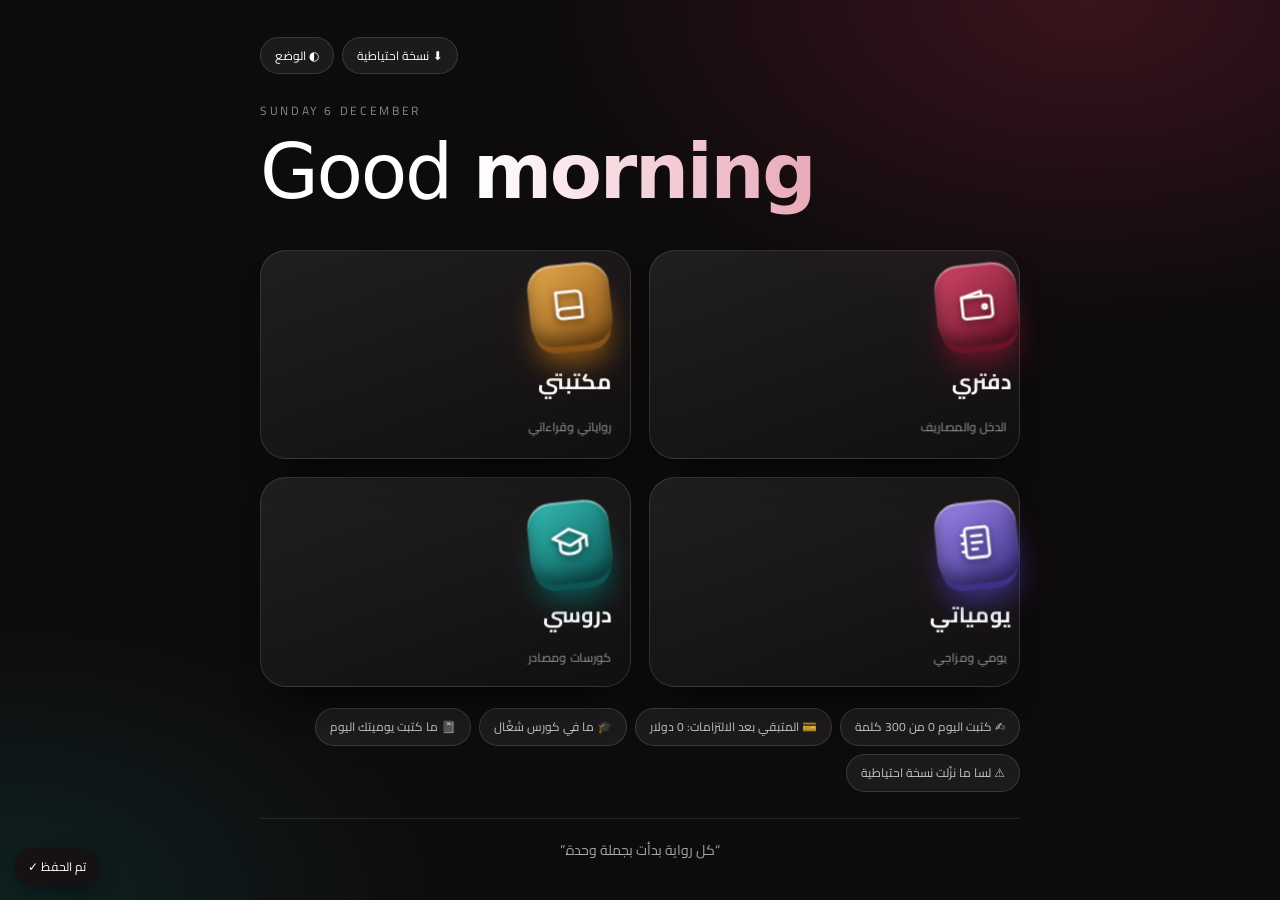
==== index.html @ b43474db "Rename مساحتي 4.html to index.html" ====
<!doctype html>
<html lang="ar" dir="rtl"><head><meta charset="utf-8"><meta name="viewport" content="width=device-width,initial-scale=1,viewport-fit=cover"><meta name="color-scheme" content="light"><title>مساحتي — دفتري ومكتبتي</title>
<meta name="theme-color" content="#0e0b0c"><link rel="stylesheet" href="https://fonts.googleapis.com/css2?family=Cairo:wght@400;600;700&family=Amiri:wght@400;700&display=swap"><style>
:root{--bg:#faf7f7;--paper:#fff;--ink:#161213;--muted:#6f6467;--line:#ebe2e4;--olive:#7a1f35;--olive-light:#f7eaed;--sand:#f1dde2;--rust:#7a1f35;--red:#b3263f;--red-light:#fbeaee;--amber:#7a1f35;--shadow:0 8px 28px #2a0e1508}
*{box-sizing:border-box}html{scroll-behavior:smooth;scroll-padding-top:84px}body{margin:0;background:var(--bg);color:var(--ink);font:15px/1.8 Tahoma,"Segoe UI",Arial,sans-serif}button,input{font:inherit}button,a,input{touch-action:manipulation}a{color:inherit;text-decoration:none}button{cursor:pointer}button:focus-visible,a:focus-visible,summary:focus-visible,input:focus-visible{outline:3px solid #bd9b55;outline-offset:4px}svg{flex-shrink:0}main,.top-inner{max-width:1160px;margin:auto;padding:0 28px}.topbar{background:var(--paper);border-bottom:1px solid var(--line)}.top-inner{display:flex;align-items:center;justify-content:space-between;min-height:78px;gap:20px}.brand{display:flex;align-items:center;gap:11px;font-weight:700;font-size:19px;white-space:nowrap}.brand-icon{background:var(--olive);color:white;width:39px;height:39px;display:grid;place-items:center;border-radius:12px}.period{color:var(--muted);font-size:12px}.actions{display:flex;gap:8px}.btn{background:transparent;border:1px solid #dccdd1;border-radius:10px;padding:8px 13px;display:flex;align-items:center;justify-content:center;gap:8px;color:var(--ink);font-size:12px}.btn:hover{background:var(--olive-light)}.hero{padding:42px 0 25px}.eyebrow{font-size:12px;color:var(--olive);font-weight:700;letter-spacing:.2px}.hero h1{font-size:36px;line-height:1.45;margin:9px 0 10px;font-weight:700}.hero p{margin:0;color:var(--muted);max-width:770px}.toolbar{display:flex;align-items:center;justify-content:space-between;gap:18px;padding:15px 17px;background:var(--paper);border:1px solid var(--line);border-radius:13px;margin-bottom:20px}.switch{display:flex;gap:3px;padding:4px;background:#f4eeef;border-radius:10px}.switch button{border:0;border-radius:7px;background:transparent;padding:6px 16px;color:var(--muted);font-size:13px}.switch button[aria-pressed=true]{color:white;background:var(--olive);box-shadow:0 2px 5px #213b2315}.fx{display:flex;align-items:center;gap:10px;font-size:12px;color:var(--muted);flex-wrap:wrap}.fx input{border:1px solid #ddd0d3;background:#fff;border-radius:8px;width:122px;height:39px;text-align:center;color:var(--ink);font-size:15px;font-weight:700}.fx small{font-size:11px}.fx-error{color:var(--red);font-size:12px;margin:-10px 0 18px;min-height:0}.fx-error:empty{display:none}.metrics{display:grid;grid-template-columns:repeat(3,minmax(0,1fr));gap:14px}.metric{padding:22px 23px;border-radius:16px;background:var(--paper);border:1px solid var(--line);box-shadow:var(--shadow)}.metric.dark{background:var(--olive);color:white;border-color:var(--olive)}.metric-label{font-size:13px;display:block;margin-bottom:12px}.metric .money{font-size:28px;line-height:1.5}.metric .unit{font-size:13px;font-weight:400}.metric .conversion{margin-top:1px;font-size:13px}.metric.dark .conversion,.metric.dark .metric-note{color:#f1d3da}.metric-note{font-size:11px;color:var(--muted);display:block;margin-top:12px}.negative{color:var(--red)}.coverage{font-size:12px;color:var(--muted);padding:13px 4px 0;margin:0}.coverage strong{color:var(--ink);font-weight:400}.nav{position:sticky;top:0;background:color-mix(in srgb,var(--bg) 94%,transparent);backdrop-filter:blur(10px);display:flex;gap:24px;z-index:2;border-bottom:1px solid #e3d6d9;margin:27px 0 26px;padding:14px 0;overflow-x:auto}.nav a{font-size:13px;white-space:nowrap;color:var(--muted)}.nav a:hover{color:var(--olive)}.distribution{display:flex;align-items:center;gap:25px;margin:0 0 28px;padding:18px 21px;background:#f4eaec;border-radius:13px}.distribution h2{font-size:14px;margin:0;min-width:138px}.distribution-main{flex:1}.bar{height:10px;display:flex;border-radius:10px;overflow:hidden;gap:3px;background:white}.bar span{height:100%}.key{display:flex;gap:23px;flex-wrap:wrap;font-size:11px;color:var(--muted);margin-top:10px}.key i{display:inline-block;width:8px;height:8px;border-radius:50%;margin-left:5px}.key b{font-weight:400;color:var(--ink);margin-right:5px}.section{margin-bottom:27px;background:var(--paper);border:1px solid var(--line);border-radius:17px;box-shadow:var(--shadow);overflow:hidden}.section-head{display:flex;align-items:center;justify-content:space-between;gap:24px;padding:22px 25px;border-bottom:1px solid var(--line)}.section-heading{display:flex;align-items:flex-start;gap:13px}.section-icon{background:var(--olive-light);color:var(--olive);border-radius:11px;display:grid;place-items:center;width:40px;height:40px;margin-top:2px;flex-shrink:0}.section-icon.sand{background:#f1dde2;color:#7a1f35}.section h2{font-size:19px;margin:0 0 2px;line-height:1.6}.section-head p{font-size:12px;color:var(--muted);margin:0}.section-total{text-align:left;flex-shrink:0}.money{display:inline-flex;align-items:baseline;gap:7px;font-size:17px;font-weight:700;white-space:nowrap}.unit{font-weight:400;font-size:11px;color:inherit}.conversion{font-size:11px;color:var(--muted);display:block;white-space:nowrap}.section-total .money{font-size:21px}.table-wrap{overflow-x:auto}table{width:100%;border-collapse:collapse;text-align:right}th,td{padding:15px 24px;border-bottom:1px solid #f0e8ea;vertical-align:middle}thead th{font-size:11px;color:var(--muted);font-weight:400;background:#fbf8f8;white-space:nowrap}tbody th{font-weight:400;font-size:13px;min-width:150px}.desc{font-size:12px;color:#58665c;max-width:420px}.date{font-size:11px;white-space:nowrap;color:var(--muted)}.money-cell{text-align:left;white-space:nowrap}tbody tr:last-child td,tbody tr:last-child th{border-bottom:0}.cell-note{display:block;font-size:10px;color:var(--muted);margin-top:4px}.tag{display:inline-flex;align-items:center;padding:3px 9px;border-radius:6px;font-size:10px;line-height:1.7;background:var(--olive-light);color:var(--olive);white-space:nowrap}.tag.amber{background:#f4ead6;color:var(--amber)}.pending-row{background:#fffcf4}.section-foot{padding:12px 24px;background:#fbf8f8;border-top:1px solid var(--line);font-size:11px;color:var(--muted)}.dad-body{padding:23px 25px}.dad-items{display:grid;grid-template-columns:repeat(3,minmax(0,1fr));gap:15px}.dad-item{border:1px dashed #d9c3c9;border-radius:12px;padding:19px 18px;background:#fcf9f9}.dad-item h3{font-size:14px;font-weight:400;margin:0 0 13px}.unknown{color:var(--muted);font-size:16px}.subtle-note{color:var(--muted);font-size:12px;margin:17px 0 0}.debts{padding:24px;display:grid;grid-template-columns:repeat(2,minmax(0,1fr));gap:18px}.debt{border:1px solid var(--line);border-radius:13px;padding:20px;display:flex;flex-direction:column}.debt-top{display:flex;justify-content:space-between;align-items:flex-start;gap:12px;margin-bottom:15px}.debt h3{font-size:15px;margin:0 0 3px}.debt .subtitle{font-size:11px;color:var(--muted)}.raw-number{font-size:28px;font-weight:700;line-height:1.5}.raw-number small{font-size:11px;color:var(--muted);font-weight:400;display:block;margin-top:3px}.debt p{font-size:12px;color:var(--muted);margin:14px 0 0}.debt .money{font-size:25px}.debt .unit{font-size:12px}.paid-note{padding:12px;border-radius:9px;background:var(--olive-light);font-size:11px;color:#7a1f35;margin-top:16px}.paid-note .inline-money{font-weight:700;white-space:nowrap}.loan{border-color:#d9c8ab;background:#fffcf5}.installment{display:flex;justify-content:space-between;gap:15px;margin-top:15px;padding-top:13px;border-top:1px solid #e8dfce;font-size:12px}.installment .inline-money{font-weight:700}.loan-decision{margin-top:13px;font-size:11px;color:var(--amber)}.debts-note{padding:0 25px 23px;color:var(--muted);font-size:11px}.savings{display:grid;grid-template-columns:1.2fr 1fr;gap:30px;padding:27px}.savings h3{margin:0 0 12px;font-size:16px}.quote{margin:0;padding:17px 20px;border-right:3px solid #7a1f35;background:#f7eef0;border-radius:9px;font-size:14px;line-height:2.1}.savings p{color:var(--muted);font-size:12px;margin:13px 0 0}.checklist{margin:0;padding-right:20px;color:var(--muted);font-size:12px}.checklist li{margin-bottom:10px}.source{border-top:1px solid #e3d6d9;padding-top:20px;margin-top:35px}.source summary{cursor:pointer;color:var(--muted);font-size:12px}.source .table-wrap{margin-top:18px;border:1px solid var(--line);border-radius:10px;background:var(--paper)}.source td,.source th{padding:12px}.source-note{font-size:11px;color:var(--muted);margin:12px 0}.footer{font-size:11px;color:var(--muted);padding:25px 0 35px;text-align:center}.print-only{display:none}.toast{position:fixed;bottom:25px;left:50%;transform:translateX(-50%);padding:12px 18px;background:var(--ink);color:white;border-radius:10px;font-size:12px;z-index:4;max-width:90%;text-align:center}.toast[hidden]{display:none}
@media(max-width:850px){.top-inner,main{padding-left:20px;padding-right:20px}.hero h1{font-size:29px}.metric{padding:18px}.metric .money{font-size:23px}.section-head{padding:20px}.section h2{font-size:17px}.section-total .money{font-size:19px}th,td{padding:14px 17px}.desc{min-width:210px}.money-cell{min-width:155px}.debts{padding:19px;gap:14px}.dad-body{padding:20px}.key{gap:13px}.distribution{gap:18px}.savings{gap:22px}}
@media(max-width:600px){body{font-size:14px}.top-inner{min-height:68px;gap:8px}.brand{font-size:16px}.brand-icon{width:33px;height:33px}.period{display:none}.btn{padding:7px 9px;font-size:11px}.btn svg{width:16px;height:16px}.hero{padding-top:28px}.hero h1{font-size:27px}.hero p{font-size:12px}.toolbar{align-items:stretch;flex-direction:column;gap:13px;padding:13px}.switch{align-self:flex-start}.fx{gap:8px}.fx small{width:100%}.metrics{grid-template-columns:1fr;gap:10px}.metric{display:grid;grid-template-columns:1fr auto;gap:0 12px;padding:17px 19px}.metric-label{margin:0;grid-column:1;align-self:center}.metric .money{grid-column:2;grid-row:1;font-size:25px}.metric .conversion{grid-column:2;grid-row:2;text-align:left}.metric-note{grid-column:1;grid-row:2;max-width:175px;margin-top:3px}.coverage{font-size:11px}.nav{gap:20px;margin-top:22px}.distribution{display:block;padding:15px}.distribution h2{margin-bottom:12px}.key{display:grid;gap:5px}.section-head{align-items:flex-start;flex-direction:column;gap:12px;padding:18px}.section-total{align-self:flex-end}.section-heading{gap:10px}.section-icon{width:35px;height:35px}.section-head p{font-size:11px}.section-total .money{font-size:20px}table{min-width:650px}.section-foot{padding:12px 17px}.dad-items{grid-template-columns:1fr;gap:10px}.dad-item{display:flex;align-items:center;justify-content:space-between;padding:15px}.dad-item h3{margin:0}.unknown{font-size:13px}.debts{grid-template-columns:1fr;padding:16px}.debt{padding:18px}.debt h3{font-size:14px}.savings{grid-template-columns:1fr;padding:20px;gap:23px}.quote{font-size:13px}.source table{min-width:800px}.footer{text-align:right;font-size:10px}.toast{width:max-content}}
@media print{@page{size:A4;margin:12mm}body{background:white;font-size:10pt;color:#1f3027}.topbar{border:0}.top-inner,main{max-width:none;padding:0}.top-inner{min-height:40px}.actions,.toolbar,.nav,.toast,.source{display:none!important}.hero{padding:15px 0}.hero h1{font-size:25px}.hero p{font-size:10px}.metrics{gap:8px}.metric{padding:12px;box-shadow:none}.metric.dark{background:#f7eaed;color:var(--ink)}.metric.dark .conversion,.metric.dark .metric-note{color:var(--muted)}.metric .money{font-size:22px}.metric-label{font-size:11px;margin-bottom:5px}.metric-note{font-size:9px}.coverage{font-size:9px}.distribution{margin:15px 0;padding:10px}.section{margin-bottom:15px;box-shadow:none;break-inside:avoid}.section-head{padding:13px 15px}.section h2{font-size:15px}.section-head p{font-size:9px}.section-icon{width:31px;height:31px}.section-total .money{font-size:18px}.table-wrap{overflow:visible}table{min-width:0!important}th,td{padding:8px 13px}.desc{font-size:10px;min-width:0}.date{font-size:9px}.money{font-size:14px}.conversion{font-size:9px}.cell-note{font-size:8px}.dad-body,.debts,.savings{padding:15px}.dad-item{padding:13px}.debt{padding:14px;break-inside:avoid}.debt .money,.raw-number{font-size:22px}.debt p{font-size:10px}.debts-note,.subtle-note{font-size:9px}.savings{gap:20px}.quote{font-size:11px}.savings p,.checklist{font-size:10px}.footer{font-size:9px;padding-bottom:0}.print-only{display:block;font-size:9px;color:var(--muted);margin-bottom:12px}thead{display:table-header-group}tr{break-inside:avoid}*{-webkit-print-color-adjust:exact;print-color-adjust:exact}}

.metrics{grid-template-columns:repeat(2,minmax(0,1fr))}.cash{display:block}.income-table .fixed-usd,.income-table [data-usd-to-syp]{font-size:18px;font-weight:700}.income-table tfoot th,.income-table tfoot td{background:#f7eaed;border-top:1px solid var(--line);font-size:18px;font-weight:700}.income-table tfoot th{font-size:13px}.debt .conversion{font-size:11px}.installment{align-items:center}.installment .cash{text-align:left}.installment .money{font-size:18px}.dad-item .payer{font-size:13px;color:var(--olive);font-weight:700}.metric .cash{grid-column:2;grid-row:1 / span 2}.metric-note{grid-column:1}.report-period{font-size:12px;color:var(--muted)}
@media(max-width:600px){.metrics{grid-template-columns:1fr}.metric .cash{text-align:left}.metric .cash .money{font-size:25px}.metric-label{align-self:start}.metric-note{grid-row:2;align-self:end}.income-table{min-width:0}.income-table th,.income-table td{padding:13px 12px}.income-table .fixed-usd,.income-table [data-usd-to-syp]{font-size:15px}.income-table tfoot td{font-size:15px}.income-table tfoot th{font-size:12px}}
@media print{.metrics{grid-template-columns:repeat(2,minmax(0,1fr))}.income-table .fixed-usd,.income-table [data-usd-to-syp]{font-size:14px}.income-table tfoot td{font-size:14px}.metric .cash{text-align:right}}

.topbar{background:#161213;border:0}.brand{color:#fff}.brand-icon{background:#7a1f35}
.topbar .btn{color:#fff;border-color:#ffffff30}.topbar .btn:hover{background:#ffffff14}
.hero{background:linear-gradient(135deg,#8a2339,#4a0f1f);color:#fff;border-radius:20px;padding:30px 32px;margin:26px 0 18px}
.hero input{font:inherit;background:transparent;border:0;border-bottom:1px dashed #ffffff40;color:#fff;width:100%}
.hero input::placeholder{color:#ffffff80}
.hero .month{font-size:13px;color:#f1c9d2;font-weight:700;width:300px;max-width:100%}
.hero .title{font-size:34px;font-weight:700;margin-top:8px;line-height:1.5}
.in{width:100%;min-width:90px;border:1px solid var(--line);background:#fff;border-radius:8px;padding:7px 9px;color:var(--ink)}
.in.amt{min-width:120px;text-align:left;font-weight:700}
.del{border:0;background:transparent;color:var(--red);font-size:20px;line-height:1;padding:4px 8px}
.add{margin:14px 24px 18px}
.st{font:inherit;font-size:19px;font-weight:700;border:0;border-bottom:1px dashed transparent;background:transparent;color:var(--ink);width:100%;min-width:140px}
.st:hover,.st:focus{border-bottom-color:#c9a9b1}
.section-head{border-top:3px solid #7a1f35}
.secbar{display:flex;gap:10px;align-items:center;flex-wrap:wrap;padding:18px;border:1px dashed #c9a9b1;border-radius:14px;margin-bottom:28px}
.secbar select{border:1px solid var(--line);border-radius:8px;padding:8px;font:inherit;background:#fff}
.btn.solid{background:#7a1f35;color:#fff;border-color:#7a1f35}.btn.solid:hover{background:#5e1628}
.sdel{border:0;background:transparent;color:var(--muted);font-size:12px;white-space:nowrap}
@media(min-width:601px){.metrics{grid-template-columns:repeat(3,minmax(0,1fr))}}
@media(max-width:600px){.hero{padding:22px 20px}.hero .title{font-size:26px}}
@media print{.add,.del,.rm,.secbar,.sdel{display:none!important}.in,.st{border:0;background:transparent;padding:0}.hero{padding:16px 20px}}

.mrow{display:flex;gap:10px;flex-wrap:wrap}.hero select{background:#ffffff1f;color:#fff;border:1px solid #ffffff40;border-radius:8px;padding:7px 10px;font:inherit}.hero select option{color:#161213}.hero .btn{color:#fff;border-color:#ffffff50}.hero .btn:hover{background:#ffffff20}
.goal{display:grid;grid-template-columns:auto 1fr 1fr 1fr;gap:10px;align-items:center;background:var(--paper);border:1px solid var(--line);border-radius:14px;padding:16px;margin-top:14px}.goal .bar,.goal small{grid-column:1/-1}.goal .bar,.capbar .bar{background:#eee4e6}
.capbar{display:flex;gap:16px;align-items:center;flex-wrap:wrap;padding:12px 24px;border-bottom:1px solid var(--line);font-size:12px;color:var(--muted)}.capbar>div:last-child{flex:1;min-width:220px}.capin{display:flex;gap:8px;align-items:center}.capin .in{width:150px}
input[type=checkbox]{width:20px;height:20px;accent-color:#7a1f35}
dialog{border:0;border-radius:16px;padding:22px;width:min(480px,92vw);direction:rtl;font:inherit}dialog::backdrop{background:#161213aa}.dbtn{display:flex;gap:8px;margin-top:12px}dialog textarea{margin-top:8px}
#lock{position:fixed;inset:0;background:#161213;z-index:50;display:grid;place-items:center;color:#fff;text-align:center}#lock[hidden]{display:none}#lock>div{display:grid;gap:12px;width:min(300px,86vw)}#lock h2{margin:0}
@media(max-width:600px){.goal{grid-template-columns:1fr}.capbar{padding:12px 18px}}
@media print{.goal .in{border:0}#bk,#pinb,#mnew{display:none}}
html,body{height:100%}body{overflow-y:auto;overflow-x:hidden}.nav{position:sticky;top:0;z-index:20;background:#faf7f7;padding:12px 10px;margin:18px 0;box-shadow:0 6px 14px #2a0e1510;border-radius:0 0 12px 12px}@media print{html,body{height:auto}body{overflow:visible}}.nav a.on{color:var(--olive);font-weight:700;box-shadow:0 2px 0 var(--olive)}.nav a{padding:2px 4px}.csel{display:block;margin-top:4px;border:1px solid var(--line);border-radius:6px;padding:3px 6px;font:inherit;font-size:11px;background:#fff;color:var(--ink)}@media print{.csel{border:0;appearance:none;padding:0}}
.big{font-size:28px;font-weight:700;line-height:1.5}
@media(min-width:601px){.metrics{grid-template-columns:repeat(4,minmax(0,1fr))}}
@media(max-width:600px){.metrics{grid-template-columns:1fr 1fr}.metric{display:block}}
.row{display:flex;gap:8px;align-items:center;flex-wrap:wrap;margin:8px 0}.row .in{flex:1;min-width:120px}.row .amt{flex:0 0 110px;min-width:90px}.chk{font-size:12px;display:flex;gap:5px;align-items:center;white-space:nowrap}
.add2{border:1px dashed #c9a9b1;background:transparent;border-radius:8px;padding:6px 12px;font:inherit;font-size:12px;color:var(--olive);margin-top:4px}
details{border-top:1px solid var(--line);padding:10px 0}summary{cursor:pointer;font-size:13px;font-weight:700;padding:4px 0}
textarea.in{resize:vertical;line-height:1.8}
.chips{display:flex;gap:8px;flex-wrap:wrap;margin-bottom:14px}.chip{border:1px solid #dccdd1;background:#fff;border-radius:20px;padding:5px 13px;font:inherit;font-size:12px;color:var(--ink)}.chip.on{background:#7a1f35;color:#fff;border-color:#7a1f35}
.star{border:0;background:transparent;font-size:22px;color:#d9ccd0;padding:0 1px;line-height:1}.star.on{color:#7a1f35}
.chart{display:flex;align-items:flex-end;gap:6px;height:110px;margin-top:16px}.chart div{flex:1;display:flex;flex-direction:column;justify-content:flex-end;align-items:center;gap:4px;height:100%}.chart span{display:block;width:100%;background:#7a1f35;border-radius:4px 4px 0 0;min-height:2px}.chart small{font-size:9px;color:var(--muted)}
.tag{margin-bottom:8px}.sub{font-size:13px;color:#f1c9d2;font-weight:700}
.lbl{font-size:12px;color:var(--muted);display:block;margin:10px 0 4px}
#ed{position:fixed;inset:0;background:#fffefb;z-index:40;display:flex;flex-direction:column}#ed[hidden]{display:none}.edh{display:flex;gap:12px;align-items:center;padding:12px 18px;background:#161213;color:#fff}.edti{flex:1;background:transparent;border:0;color:#fff;font:inherit;font-size:17px;font-weight:700;min-width:0}#edb{flex:1;border:0;outline:0;padding:28px max(18px,calc(50% - 360px));font:18px/2.2 Georgia,Amiri,"Times New Roman",serif;resize:none;background:#fffefb;color:#161213}.edh .btn{color:#fff;border-color:#ffffff40}#edc{font-size:12px;white-space:nowrap}
#home{min-height:100%;display:grid;place-items:center;padding:28px;background:radial-gradient(circle at 75% 0,#7a1f35 0,#161213 62%);color:#fff}#home[hidden]{display:none}
.hw{width:min(720px,100%);text-align:center}.hk{font-size:14px;color:#f1c9d2;font-weight:700}.hw h1{font-size:34px;margin:8px 0 28px;line-height:1.5}
.hc{display:grid;grid-template-columns:1fr 1fr;gap:16px}.hcard{border:1px solid #ffffff2a;background:#ffffff10;color:#fff;border-radius:20px;padding:36px 18px;font:inherit;display:grid;gap:8px;justify-items:center;cursor:pointer}.hcard:hover,.hcard:focus-visible{background:#fff;color:#161213}.hcard span{font-size:46px;line-height:1.3}.hcard b{font-size:24px}.hcard small{font-size:12px;opacity:.75}
@media(max-width:600px){.hc{grid-template-columns:1fr}.hw h1{font-size:27px}}
@media(min-width:601px){#app-budget .metrics{grid-template-columns:repeat(3,minmax(0,1fr))}}
@media(max-width:600px){#app-budget .metrics{grid-template-columns:1fr}#app-budget .metric{display:grid}}
@media print{.homebtn{display:none}}
@media(max-width:600px){.hc{grid-template-columns:1fr 1fr}.hcard{padding:22px 8px}.hcard span{font-size:36px}.hcard b{font-size:18px}}@media(min-width:601px){#app-diary .metrics,#app-course .metrics{grid-template-columns:repeat(3,minmax(0,1fr))}}
#home{min-height:100%;display:grid;place-items:center;padding:28px;overflow:hidden;color:#fff;background:radial-gradient(60% 50% at 85% 0,#7a1f3566,transparent 70%),radial-gradient(50% 45% at 0 100%,#0f7b7833,transparent 70%),#0e0b0c}#home[hidden]{display:none}
.hw{width:min(760px,100%)}.hl{direction:ltr;text-align:left;font-size:12px;letter-spacing:.22em;color:#ffffff80;text-transform:uppercase}
.hg{direction:ltr;text-align:left;font:300 clamp(40px,9vw,76px)/1.05 ui-sans-serif,"SF Pro Display","Segoe UI",Inter,system-ui,sans-serif;margin:10px 0 38px;letter-spacing:-.03em}.hg b{font-weight:700;background:linear-gradient(90deg,#fff,#e9a8b8);-webkit-background-clip:text;background-clip:text;color:transparent}
.tg{display:grid;grid-template-columns:1fr 1fr;gap:18px;perspective:900px}
.tl{position:relative;border:1px solid #ffffff1f;border-radius:26px;padding:22px 18px 20px;background:linear-gradient(160deg,#ffffff14,#ffffff05);color:#fff;font:inherit;text-align:right;display:grid;gap:14px;cursor:pointer;transform-style:preserve-3d;transition:transform .15s ease-out,box-shadow .3s;box-shadow:0 24px 40px -22px #000}.tl:hover{box-shadow:0 30px 50px -20px var(--c2)}.tl:active{filter:brightness(1.15)}
.ti{width:78px;height:78px;border-radius:23px;display:grid;place-items:center;background:linear-gradient(150deg,var(--c1),var(--c2));box-shadow:inset 0 2px 1px #ffffff70,inset 0 -8px 14px #0006,0 8px 0 -2px var(--c2),0 22px 26px -6px var(--c2);transform:translateZ(40px) rotate(-6deg);transition:transform .25s}.tl:hover .ti{transform:translateZ(60px) rotate(0) scale(1.07)}
.ti svg{width:38px;height:38px;stroke:#fff;fill:none;stroke-width:1.7;stroke-linecap:round;stroke-linejoin:round;filter:drop-shadow(0 3px 3px #0007)}.tl b{font-size:21px;transform:translateZ(24px)}.tl small{font-size:12px;color:#ffffff90;transform:translateZ(14px)}
@media(max-width:600px){.tg{gap:12px}.tl{padding:16px 12px;border-radius:22px}.ti{width:62px;height:62px;border-radius:19px}.ti svg{width:30px;height:30px}.tl b{font-size:17px}}
[data-th]{--olive:var(--ac);--olive-light:var(--tint);--sand:var(--tint);min-height:100%;background:var(--pg)}[data-th]:not([hidden]){animation:rise .4s ease}@keyframes rise{from{opacity:0;transform:translateY(10px)}}
[data-th] .hero{background:linear-gradient(135deg,var(--ac),var(--ac2))}[data-th] .nav{background:var(--pg)}[data-th] .nav a.on{color:var(--ac);box-shadow:0 2px 0 var(--ac)}
[data-th] .btn.solid,[data-th] .brand-icon,[data-th] .chip.on{background:var(--ac);border-color:var(--ac)}[data-th] .section-head{border-top-color:var(--ac)}[data-th] .star.on{color:var(--ac)}[data-th] .chart span,[data-th] [style*="7a1f35"]{background:var(--ac)!important}[data-th] .add2{color:var(--ac)}
#app-budget .hero{background-image:linear-gradient(135deg,#ffffff10 25%,transparent 25% 50%,#ffffff10 50% 75%,transparent 75%),linear-gradient(135deg,var(--ac),var(--ac2));background-size:28px 28px,auto}
#app-lib h1,#app-lib h2,#app-lib .st{font-family:Amiri,Georgia,serif}#app-lib .hero{background-image:repeating-linear-gradient(90deg,#ffffff0d 0 2px,transparent 2px 26px),linear-gradient(135deg,var(--ac),var(--ac2))}
#app-diary .section{border-radius:24px}#app-diary .hero{border-radius:28px;background:radial-gradient(circle at 15% 20%,#ffffff33,transparent 45%),linear-gradient(135deg,var(--ac),var(--ac2))}#app-diary textarea.in{background:repeating-linear-gradient(#fff 0 33px,#e6e0f4 33px 34px);line-height:34px;border-radius:14px}
#app-course .section,#app-course .metric{border-radius:10px}#app-course .hero{border-radius:12px;background-image:radial-gradient(#ffffff26 1.2px,transparent 1.3px),linear-gradient(135deg,var(--ac),var(--ac2));background-size:18px 18px,auto}#app-course .in{border-radius:6px}

html,body,button,input,select,textarea{font-family:Cairo,"Segoe UI",Tahoma,system-ui,sans-serif}.hg{font-family:ui-sans-serif,"SF Pro Display","Segoe UI",Inter,system-ui,sans-serif}
.hbar{display:flex;gap:8px;justify-content:flex-end;margin-bottom:26px}.hbar button,.sm span{border:1px solid #ffffff22;background:#ffffff10;color:#fff;border-radius:20px;padding:7px 14px;font:inherit;font-size:12px}
.sm{display:flex;gap:8px;flex-wrap:wrap;margin-top:22px}.sm span{color:#ffffffc0}.qt{margin-top:26px;padding-top:18px;border-top:1px solid #ffffff1a;color:#ffffffa0;font-size:14px;line-height:1.9}
.dn{display:flex;gap:22px;align-items:center;flex-wrap:wrap}.donut{width:140px;height:140px;border-radius:50%;position:relative;flex:none}.donut::after{content:'';position:absolute;inset:32px;border-radius:50%;background:var(--paper)}
.trend{margin-top:18px;border-top:1px solid var(--line);padding-top:14px}.trend svg{width:100%;max-width:420px;display:block;margin:8px 0}
.cf{position:fixed;top:-14px;width:9px;height:14px;border-radius:2px;z-index:99;pointer-events:none;animation:fall 2s ease-in forwards}@keyframes fall{to{transform:translate(var(--x),105vh) rotate(720deg);opacity:.85}}
html[data-dark]{--bg:#121011;--paper:#1c1719;--ink:#f2eceb;--muted:#a79ea0;--line:#33292d;color-scheme:dark}html[data-dark] body{background:var(--bg);color:var(--ink)}
html[data-dark] [data-th]{--pg:#121011!important;--tint:#2b2024!important;color:var(--ink)}html[data-dark] #app-budget{--ac:#c24a68!important}html[data-dark] #app-lib{--ac:#d19a52!important}html[data-dark] #app-diary{--ac:#9a86ea!important}html[data-dark] #app-course{--ac:#34bdb5!important}
html[data-dark] .in,html[data-dark] .csel,html[data-dark] .chip,html[data-dark] dialog,html[data-dark] .btn,html[data-dark] .metric,html[data-dark] .goal,html[data-dark] .section,html[data-dark] .fx input,html[data-dark] .switch{background:#241d20;color:var(--ink);border-color:#3a2f33}html[data-dark] .btn.solid,html[data-dark] .chip.on,html[data-dark] .metric.dark{background:var(--ac);color:#fff}
html[data-dark] .topbar .btn,html[data-dark] .hero .btn{background:transparent;color:#fff}html[data-dark] #app-diary textarea.in{background:repeating-linear-gradient(#241d20 0 33px,#352c46 33px 34px)}html[data-dark] .section-head,html[data-dark] .table-wrap,html[data-dark] th,html[data-dark] td{background:transparent;color:var(--ink);border-color:#33292d}
html[data-dark] .distribution,html[data-dark] .capbar,html[data-dark] .tl2{background:var(--paper);color:var(--ink);border-color:#33292d}html[data-dark] .bar{background:#33292d}html[data-dark] .nav{border-color:#33292d}#utoast{position:fixed;right:14px;bottom:14px;z-index:98;background:#161213;color:#fff;border-radius:20px;padding:8px 8px 8px 16px;font-size:13px;box-shadow:0 6px 18px #0005;max-width:80vw}#utoast button{margin-right:8px;border:0;border-radius:14px;background:#d04667;color:#fff;padding:5px 14px;font:inherit;font-size:12px}#utoast[hidden]{display:none}.in.bad{border-color:#b3263f!important;background:#fbeaee!important;color:#161213!important}#svp{position:fixed;left:14px;bottom:14px;z-index:98;background:#161213;color:#fff;border-radius:20px;padding:8px 14px;font-size:12px;box-shadow:0 6px 18px #0005}#svp.bad{background:#b3263f;cursor:pointer}#svp[hidden]{display:none}.hbar #allbk{order:-1}</style></head><body>
<script>
window.__undo=(m,fn)=>{let t=document.getElementById('utoast');if(!t){t=document.createElement('div');t.id='utoast';document.body.append(t)}t.innerHTML='';t.append(m+' ');if(fn){const b=document.createElement('button');b.textContent='تراجع';b.onclick=()=>{fn();t.hidden=true;clearTimeout(window.__ut)};t.append(b)}t.hidden=false;clearTimeout(window.__ut);window.__ut=setTimeout(()=>t.hidden=true,fn?8000:3500)};
window.__warn=m=>window.__undo(m,null);
</script>
<script>
(()=>{const _s=Storage.prototype.setItem,pill=document.createElement('div');pill.id='svp';pill.hidden=true;document.body.append(pill);let T;window.__pend={};
const show=(t,bad)=>{pill.textContent=t;pill.className=bad?'bad':'';pill.hidden=false;clearTimeout(T);if(!bad)T=setTimeout(()=>pill.hidden=true,1500)};
Storage.prototype.setItem=function(k,v){try{_s.call(this,k,v);delete window.__pend[k];Object.keys(window.__pend).length?show('بعض التعديلات ما انحفظت، اضغط هون لتنزيل نسخة',1):show('تم الحفظ ✓')}catch(e){window.__pend[k]=v;show('تعذّر الحفظ، اضغط هون لتنزيل نسخة',1);throw e}};
pill.onclick=()=>pill.className==='bad'&&window.__openBk&&window.__openBk()})();
</script>
<div id="home"><div class="hw"><div class="hbar"><button id="allbk">⬇ نسخة احتياطية</button><button id="thm">◐ الوضع</button></div><div class="hl" id="hd"></div><div class="hg" id="hg"></div><div class="tg"><button class="tl" data-go="budget" style="--c1:#d04667;--c2:#6a1428"><span class="ti"><svg viewBox="0 0 24 24"><path d="M3 7h16a2 2 0 0 1 2 2v9a2 2 0 0 1-2 2H5a2 2 0 0 1-2-2V7Z"/><path d="M3 7l12-3v3"/><circle cx="16.5" cy="13.5" r="1.2"/></svg></span><b>دفتري</b><small>الدخل والمصاريف</small></button><button class="tl" data-go="lib" style="--c1:#e6a94d;--c2:#8a5416"><span class="ti"><svg viewBox="0 0 24 24"><path d="M4 4h12a3 3 0 0 1 3 3v13H7a3 3 0 0 1-3-3V4Z"/><path d="M4 17a3 3 0 0 1 3-3h12"/></svg></span><b>مكتبتي</b><small>رواياتي وقراءاتي</small></button><button class="tl" data-go="diary" style="--c1:#9a86ea;--c2:#3f3086"><span class="ti"><svg viewBox="0 0 24 24"><rect x="5" y="3" width="14" height="18" rx="2"/><path d="M9 8h6M9 12h6M9 16h3"/><path d="M5 7H3M5 12H3M5 17H3"/></svg></span><b>يومياتي</b><small>يومي ومزاجي</small></button><button class="tl" data-go="course" style="--c1:#34bdb5;--c2:#0b5553"><span class="ti"><svg viewBox="0 0 24 24"><path d="M2 9l10-5 10 5-10 5L2 9Z"/><path d="M6 11.5V16c0 1.5 3 3 6 3s6-1.5 6-3v-4.5"/><path d="M22 9v6"/></svg></span><b>دروسي</b><small>كورسات ومصادر</small></button></div><div class="sm" id="sm"></div><div class="qt" id="qt"></div></div></div>
<div id="app-budget" data-th hidden style="--ac:#7a1f35;--ac2:#4a0f1f;--tint:#f7eaed;--pg:#faf7f7"><header class="topbar"><div class="top-inner"><div class="brand"><span class="brand-icon"><svg width="22" height="22" viewBox="0 0 24 24" fill="none" stroke="currentColor" stroke-width="1.7" stroke-linecap="round" stroke-linejoin="round"><path d="M3 7h18v12H3z"/><path d="M3 11h18M16 15h2"/></svg></span>دفتري</div><div class="actions"><button class="btn homebtn">⌂ الرئيسية</button><button class="btn" id="print">طباعة</button><button class="btn" id="bk">نسخ احتياطي</button><button class="btn" id="pinb">قفل</button><button class="btn" id="reset">مسح الكل</button></div></div></header>
<main>
<div class="hero"><div class="mrow"><select id="msel"></select><button class="btn" id="mnew">+ شهر جديد</button></div><input class="title" id="title" placeholder="عنوان الصفحة"></div>
<div class="toolbar"><div class="switch"><button type="button" data-currency="SYP" aria-pressed="true">بالسوري</button><button type="button" data-currency="USD" aria-pressed="false">بالدولار</button><button type="button" data-currency="LBP" aria-pressed="false">بالليرة اللبنانية</button></div><div class="fx"><label for="fx-rate">سوري لكل دولار</label><input id="fx-rate" type="number" value="14000" min="0.0001" step="any" inputmode="decimal" dir="ltr"><label for="ymi">شهر الفترة</label><input id="ymi" type="month" dir="ltr"><label for="fx-lrate">ليرة لبنانية لكل دولار</label><input id="fx-lrate" type="number" value="89500" min="1" step="any" inputmode="decimal" dir="ltr"></div></div>
<div class="metrics"><article class="metric"><span class="metric-label">الدخل المسجّل</span><span class="cash" id="m-inc"></span></article><article class="metric dark"><span class="metric-label">المصاريف المخططة</span><span class="cash" id="m-exp"></span></article><article class="metric"><span class="metric-label">المتبقي بعد الالتزامات</span><span class="cash" id="m-bal"></span></article></div>
<p class="coverage" id="pd"></p><div class="goal"><b>🎯 هدف التوفير</b><input id="gn" class="in" placeholder="اسم الهدف"><input id="gt" class="in" type="number" dir="ltr" placeholder="المطلوب بالدولار"><input id="gv" class="in" type="number" dir="ltr" placeholder="المجمّع بالدولار"><div class="bar"><span id="gb" style="background:#7a1f35"></span></div><small id="gs"></small></div><div class="distribution"><h2>توزيع المصروف</h2><div class="distribution-main" id="dist"></div></div><nav class="nav" id="nav"></nav><div id="secs"></div>
<div class="secbar"><b style="font-size:13px">قسم جديد:</b><select id="newtype"><option value="exp">مصاريف (بالسوري)</option><option value="inc">دخل (بالدولار)</option><option value="debt">ديون (مدفوع ومتبقي)</option><option value="note">ملاحظات (بدون أرقام)</option></select><button class="btn solid" id="newsec">+ إضافة قسم</button></div>
<footer class="footer">بياناتك بتتخزن على هالجهاز فقط</footer>
</main>
<dialog id="d"><p id="dt" style="font-weight:700;margin:0 0 10px"></p><input id="di" class="in"><textarea id="dx" class="in" rows="8" dir="ltr"></textarea><label id="dl"><input type="checkbox" id="dc"> <span id="dlt"></span></label><div class="dbtn"><button class="btn solid" id="dok">موافق</button><button class="btn" id="dcp">نسخ</button><button class="btn" id="dcl">إغلاق</button></div></dialog>
<div id="lock" hidden><div><h2>🔒 دفتري</h2><input id="lp" type="password" class="in" placeholder="الرمز"><button class="btn solid" id="lgo">فتح</button><small id="le"></small></div></div>
</div>
<div id="app-lib" data-th hidden style="--ac:#9a6a2f;--ac2:#3b2610;--tint:#f7ecd9;--pg:#fbf6ec"><header class="topbar"><div class="top-inner"><div class="brand"><span class="brand-icon"><svg width="22" height="22" viewBox="0 0 24 24" fill="none" stroke="currentColor" stroke-width="1.7" stroke-linecap="round" stroke-linejoin="round"><path d="M4 5a2 2 0 0 1 2-2h13v16H6a2 2 0 0 0-2 2V5Z"/><path d="M19 19v2H6"/></svg></span>مكتبتي</div><div class="actions"><button class="btn homebtn">⌂ الرئيسية</button><button class="btn" id="pinb">قفل</button><button class="btn" id="bk">نسخ احتياطي</button></div></div></header>
<main>
<div class="hero"><div class="sub">📚 مكتبتي الخاصة</div><input class="title" id="title" placeholder="اسم مكتبتك"></div>
<div class="metrics"><article class="metric"><span class="metric-label">رواياتي</span><div class="big" id="m1"></div></article><article class="metric dark"><span class="metric-label">كلمات كتبتها</span><div class="big" id="m2"></div></article><article class="metric"><span class="metric-label">كتب قرأتها</span><div class="big" id="m3"></div></article><article class="metric"><span class="metric-label">سلسلة الكتابة</span><div class="big" id="m4"></div></article></div>
<nav class="nav" id="nav"></nav><div id="view"></div>
<footer class="footer">بياناتك بتتخزن على هالجهاز فقط، خد نسخة احتياطية من وقت لوقت</footer>
</main>
<dialog id="d"><p id="dt" style="font-weight:700;margin:0 0 10px">انسخ هالنص واحفظه. للاستيراد الصق نسخة قديمة مكانه واضغط استيراد.</p><textarea id="dx" class="in" rows="9" dir="ltr"></textarea><div class="dbtn"><button class="btn solid" id="dimp">استيراد</button><button class="btn" id="dcp">نسخ</button><button class="btn" id="dcl">إغلاق</button></div></dialog>
<dialog id="pd"><p id="pt" style="font-weight:700;margin:0 0 10px"></p><input id="pi" class="in" type="password" placeholder="الرمز"><div class="dbtn"><button class="btn solid" id="pok">حفظ</button><button class="btn" id="pcl">إغلاق</button></div></dialog>
<div id="lock" hidden><div><h2>🔒 مكتبتي</h2><input id="lp" type="password" class="in" placeholder="الرمز"><button class="btn solid" id="lgo">فتح</button><small id="le"></small></div></div>
<div id="ed" hidden><div class="edh"><button class="btn" id="edx">✓ تم</button><input id="edt" class="edti" placeholder="عنوان الفصل"><span id="edc"></span></div><textarea id="edb" placeholder="ابدأ اكتب..."></textarea></div>
</div>
<script>(()=>{const R=document.getElementById('app-budget');
const $=id=>R.querySelector('#'+id),Q=s=>R.querySelectorAll(s);
const esc=t=>String(t).replace(/[&<>"]/g,c=>'&#'+c.charCodeAt(0)+';');
const ICON='<svg width="22" height="22" viewBox="0 0 24 24" fill="none" stroke="currentColor" stroke-width="1.7" stroke-linecap="round" stroke-linejoin="round"><path d="M9 6h12M9 12h12M9 18h12"/><path d="M3 6h.01M3 12h.01M3 18h.01"/></svg>';
const COLS={inc:[['name','المصدر'],['amt','المبلغ']],exp:[['name','البند'],['detail','التفصيل'],['date','التاريخ'],['amt','المبلغ'],['paid','مدفوع']],debt:[['name','الاسم'],['amt','قيمة الدين'],['due','الاستحقاق']],note:[['name','العنوان'],['detail','التفاصيل']]};
const CUR={inc:'USD',exp:'SYP',debt:'SYP',note:null};
const DEF=()=>[{k:'s1',t:'الدخل',type:'inc'},{k:'s2',t:'المصاريف الثابتة',type:'exp'},{k:'s3',t:'مصاريف أخرى',type:'exp'},{k:'s4',t:'الديون والالتزامات',type:'debt'},{k:'s5',t:'ملاحظات',type:'note'}];
const K='personal_budget_v3',COL=['#7a1f36','#161213','#b3516a','#6f6467','#d98ba0','#3b2a2e'];
let S={title:'ميزانيتي الشخصية',rate:14000,lrate:89500,open:{},cur:'SYP',pin:'',goal:{n:'',t:'',v:''},mk:'الشهر الحالي',months:{},secs:DEF(),data:{}};
try{const x=JSON.parse(localStorage.getItem(K)||localStorage.getItem('personal_budget_v2')||'null');if(x){Object.assign(S,x);if(x.month)S.mk=x.month;if(x.months&&x.months[S.mk]){S.secs=x.months[S.mk].secs;S.data=x.months[S.mk].data}}}catch(e){}
const save=()=>{S.months[S.mk]={secs:S.secs,data:S.data};try{localStorage.setItem(K,JSON.stringify(S,function(k,v){return this===S&&(k==='secs'||k==='data')?undefined:v}))}catch(e){}};
const rows=s=>{if(s.type==='debt'){if(!S.debts.length)S.debts.push({id:uid(),name:'',amt:'',c:'SYP',due:'',pays:[]});return S.debts}if(!S.data[s.k]||!S.data[s.k].length)S.data[s.k]=[{}];return S.data[s.k]};
const num=(x,d=0)=>new Intl.NumberFormat('en-US',{minimumFractionDigits:d,maximumFractionDigits:d}).format(x);
const uid=()=>Date.now().toString(36)+Math.random().toString(36).slice(2,6),ymNow=()=>{const d=new Date();return d.getFullYear()+'-'+String(d.getMonth()+1).padStart(2,'0')},nextYm=y=>{if(!y)return ymNow();const[a,b]=y.split('-').map(Number),d=new Date(a,b,1);return d.getFullYear()+'-'+String(d.getMonth()+1).padStart(2,'0')};
const migrate=()=>[{secs:S.secs,data:S.data}].concat(Object.values(S.months)).forEach(m=>(m.secs||[]).forEach(s=>((m.data||{})[s.k]||[]).forEach(r=>{if(r.amt!==undefined&&r.amt!==''&&!r.fx)r.fx={s:S.rate,l:S.lrate,mig:1}})));migrate();
const dPaid=d=>(d.pays||[]).reduce((a,p)=>a+(Number(p.amt)||0),0),dRem=d=>Math.max(0,(Number(d.amt)||0)-dPaid(d));
(()=>{S.yms=S.yms||{};if(!S.yms[S.mk])S.yms[S.mk]=ymNow();if(S.debts)return;S.debts=[];const seen={};
 Object.values(S.months).concat([{secs:S.secs,data:S.data}]).forEach(m=>(m.secs||[]).filter(s=>s.type==='debt').forEach(s=>((m.data||{})[s.k]||[]).forEach(r=>{if(!(r.name||r.amt))return;const key=[r.name,r.amt,r.c||'SYP',r.due].join('|'),pd=Number(r.pd)||0,mk=()=>pd?[{id:uid(),amt:pd,d:'',mig:1}]:[];
  if(seen[key]){if(pd>dPaid(seen[key]))seen[key].pays=mk();return}
  const d={id:uid(),name:r.name||'',amt:r.amt||'',c:r.c||'SYP',due:r.due||'',fx:r.fx,pays:mk()};seen[key]=d;S.debts.push(d)})))})();
const CI={SYP:0,USD:1,LBP:2},U={SYP:'ل.س.',USD:'دولار',LBP:'ل.ل.'},ZV=()=>[0,0,0],vadd=(a,b,k=1)=>a.map((x,i)=>x+k*b[i]);
const vec=(v,c,fx)=>{const u=c==='USD'?v:v/(c==='SYP'?fx.s:fx.l);return[c==='SYP'?v:u*fx.s,u,c==='LBP'?v:u*fx.l]};
const rv=(r,f,c)=>vec(Number(r[f])||0,r.c||c,r.fx||{s:S.rate,l:S.lrate});
const fm=(y,c=S.cur)=>num(y[CI[c]],c==='USD'?2:0);
const cash=y=>{const o=['SYP','USD','LBP'].filter(c=>c!==S.cur);return '<span class="money"><span class="amount" dir="ltr">'+fm(y)+'</span><span class="unit">'+U[S.cur]+'</span></span><span class="conversion">'+o.map(c=>'<bdi>'+fm(y,c)+'</bdi> '+U[c]).join(' · ')+'</span>'};
const sum=(s,f='amt',o=()=>1)=>rows(s).reduce((a,r)=>o(r)?vadd(a,rv(r,f,CUR[s.type])):a,ZV());
const paidS=s=>sum(s,'amt',r=>r.paid);
const tot=t=>S.secs.filter(s=>s.type===t).reduce((a,s)=>vadd(a,sum(s)),ZV());
const dvec=(d,f)=>vec(f,d.c||'SYP',d.fx||{s:S.rate,l:S.lrate}),DP=()=>S.debts.reduce((a,d)=>vadd(a,dvec(d,dPaid(d))),ZV()),DR=()=>S.debts.reduce((a,d)=>vadd(a,dvec(d,dRem(d))),ZV());
const dpm=()=>{const ym=S.yms[S.mk];return S.debts.reduce((a,d)=>(d.pays||[]).reduce((b,p)=>ym&&p.d&&p.d.slice(0,7)===ym&&Number(p.amt)?vadd(b,vec(Number(p.amt),d.c||'SYP',p.fx||d.fx||{s:S.rate,l:S.lrate})):b,a),ZV())};
const ymd=()=>{const d=new Date();return ymNow()+'-'+String(d.getDate()).padStart(2,'0')};
const payRow=(d,redraw)=>{d.pays=d.pays||[];const tr=document.createElement('tr'),td=document.createElement('td'),dt=document.createElement('details'),sm=document.createElement('summary');td.colSpan=9;dt.open=!!S.open['p'+d.id];dt.ontoggle=()=>S.open['p'+d.id]=dt.open;
 const upd=()=>{sm.textContent='💸 الدفعات ('+d.pays.length+') · دفعت '+num(dPaid(d))+' من '+num(Number(d.amt)||0)+' · باقي '+num(dRem(d))+' '+U[d.c||'SYP']};upd();dt.append(sm);
 d.pays.forEach((p,i)=>{const r=document.createElement('div'),a=document.createElement('input'),dd=document.createElement('input'),x=document.createElement('button');r.className='row';a.className='in amt';a.type='number';a.min='0';a.dir='ltr';a.placeholder='مبلغ الدفعة';a.value=p.amt||'';dd.className='in';dd.type='date';dd.value=p.d||'';x.className='del';x.textContent='×';
  a.oninput=()=>{const v=Number(a.value);if(a.value!==''&&(!isFinite(v)||v<0)){window.__warn('القيمة لازم تكون رقم صفر أو أكتر');return}if(dPaid(d)-(Number(p.amt)||0)+(v||0)>(Number(d.amt)||0)+1e-9){a.classList.add('bad');window.__warn('الدفعة أكبر من المتبقي من الدين');return}a.classList.remove('bad');p.amt=a.value;if(!p.fx)p.fx={s:S.rate,l:S.lrate};save();upd();totals()};
  dd.oninput=()=>{p.d=dd.value;save();totals()};
  x.onclick=()=>{d.pays.splice(i,1);save();redraw();totals();window.__undo('حذفت الدفعة',()=>{d.pays.splice(i,0,p);save();redraw();totals()})};
  r.append(a,dd,x);dt.append(r)});
 const ad=document.createElement('button');ad.className='add2';ad.textContent='+ دفعة';ad.onclick=()=>{d.pays.push({id:uid(),amt:'',d:ymd(),fx:{s:S.rate,l:S.lrate}});S.open['p'+d.id]=true;save();redraw()};dt.append(ad);td.append(dt);tr.append(td);return tr};
const mv=(secs,data)=>secs.filter(s=>s.type==='exp').reduce((a,s)=>a+(data[s.k]||[]).reduce((b,r)=>b+rv(r,'amt','SYP')[CI[S.cur]],0),0);
const trend=()=>{const P=Object.keys(Object.assign({},S.months,{[S.mk]:1})).map(k=>[k,k===S.mk?mv(S.secs,S.data):mv(S.months[k].secs,S.months[k].data)]);if(P.length<2)return '';const mx=Math.max(...P.map(p=>p[1]))||1,X=i=>10+i*(280/(P.length-1)),Y=v=>70-v/mx*60;return '<div class="trend"><b>مصروفك عبر الشهور (بأسعار الصرف وقت التسجيل)</b><svg viewBox="0 0 300 90"><polyline points="'+P.map((p,i)=>X(i)+','+Y(p[1])).join(' ')+'" fill="none" stroke="var(--olive)" stroke-width="3" stroke-linejoin="round" stroke-linecap="round"/>'+P.map((p,i)=>'<circle cx="'+X(i)+'" cy="'+Y(p[1])+'" r="4" fill="var(--olive)"/>').join('')+'</svg><div class="key">'+P.map(p=>'<span>'+esc(p[0])+' · '+num(p[1],S.cur==='USD'?2:0)+' '+U[S.cur]+'</span>').join('')+'</div></div>'};
function totals(){
 S.secs.forEach(s=>{const c=CUR[s.type];if(!c)return;
  const v=s.type==='debt'?DR():sum(s),te=$('t-'+s.k);if(!te)return;te.innerHTML=cash(v);
  Q('[data-cv="'+s.k+'"]').forEach((el,i)=>{const r=rows(s)[i];el.innerHTML=Number(r.amt)?cash(rv(r,'amt',c)):''});
  const e=$('cap-'+s.k);if(!e)return;
  if(s.type==='exp'){const cap=Number(s.cap)||0,cv=vec(cap,'SYP',{s:S.rate,l:S.lrate}),u=sum(s),p=paidS(s);
   e.innerHTML=(cap?'<div class="bar"><span style="width:'+Math.min(100,u[0]/cap*100)+'%;background:'+(u[0]>cap?'#b3263f':'#7a1f35')+'"></span></div>':'')+'<small>'+(cap?'صرفت '+fm(u)+' من '+fm(cv)+(u[0]>cap?' — تعدّيت السقف بـ '+fm(vadd(u,cv,-1)):' — باقي '+fm(vadd(cv,u,-1)))+' · ':'')+'مدفوع: '+fm(p)+' · لسا: '+fm(vadd(u,p,-1))+' '+U[S.cur]+'</small>'}
  else e.innerHTML='<small>دفعت '+fm(DP())+' · باقي '+fm(v)+' '+U[S.cur]+'</small>'});
 const inc=tot('inc'),exp=tot('exp'),tp=S.secs.filter(s=>s.type==='exp').reduce((a,s)=>vadd(a,paidS(s)),ZV());
 $('m-inc').innerHTML=cash(inc);$('m-exp').innerHTML=cash(exp);$('m-bal').innerHTML=cash(vadd(inc,exp,-1));
 $('pd').textContent='مدفوع فعلاً: '+fm(tp)+' '+U[S.cur]+' · دفعات ديون هالشهر: '+fm(dpm())+' '+U[S.cur]+' · لسا عليك: '+fm(vadd(exp,tp,-1))+' '+U[S.cur]+' · المتاح بعد المدفوعات: '+fm(vadd(vadd(inc,tp,-1),dpm(),-1))+' '+U[S.cur];
 const ex=S.secs.filter(s=>s.type==='exp'&&sum(s)[0]>0);
 $('dist').innerHTML=exp[0]?'<div class="dn"><div class="donut" style="background:conic-gradient('+(()=>{let a=0;return ex.map((s,i)=>{const b=a+sum(s)[0]/exp[0]*100,r=COL[i%6]+' '+a+'% '+b+'%';a=b;return r}).join(',')})()+')"></div><div class="key">'+ex.map((s,i)=>'<span><i style="background:'+COL[i%6]+'"></i>'+esc(s.t||'قسم')+' <b>'+Math.round(sum(s)[0]/exp[0]*100)+'%</b></span>').join('')+'</div></div>'+trend():'<small>لما تضيف مصاريف بيطلع هون توزيعها.</small>';
 const gt=Number(S.goal.t)||0,gv=Number(S.goal.v)||0;$('gb').style.width=(gt?Math.min(100,gv/gt*100):0)+'%';
 $('gs').textContent=gt?'تجمّع '+num(gv,2)+' من '+num(gt,2)+' دولار ('+Math.round(gv/gt*100)+'%) — باقي '+num(Math.max(0,gt-gv),2):'اكتب هدف وبيطلع التقدّم هون.';
 Q('button[data-currency]').forEach(b=>b.setAttribute('aria-pressed',String(b.dataset.currency===S.cur)));
}
function arm(b,fn){let t;b.onclick=()=>{if(b.dataset.a){clearTimeout(t);b.textContent=b.dataset.o;delete b.dataset.a;fn()}else{b.dataset.o=b.textContent;b.dataset.a=1;b.textContent='تأكيد؟';t=setTimeout(()=>{b.textContent=b.dataset.o;delete b.dataset.a},3000)}}}
function dlg(o){$('dt').textContent=o.t;const i=$('di'),x=$('dx');i.hidden=!o.input;i.placeholder=o.input||'';i.value=o.val||'';x.hidden=o.area==null;x.value=o.area||'';$('dcp').hidden=x.hidden;$('dl').hidden=!o.check;$('dlt').textContent=o.check||'';$('dc').checked=true;$('dok').textContent=o.okt||'موافق';$('dok').onclick=()=>{if(o.ok(i.value.trim(),$('dc').checked,x.value)!==false)$('d').close()};$('d').showModal();(o.input?i:x).focus()}
$('dcl').onclick=()=>$('d').close();$('dcp').onclick=()=>{$('dx').select();try{document.execCommand('copy')}catch(e){}};
let TAB='all';
const nav=()=>{if(TAB!=='all'&&!S.secs.some(s=>s.k===TAB))TAB='all';$('nav').innerHTML='<a href="#" data-k="all" class="'+(TAB==='all'?'on':'')+'">الكل</a>'+S.secs.map(s=>'<a href="#" data-k="'+s.k+'" class="'+(TAB===s.k?'on':'')+'">'+esc(s.t||'قسم')+'</a>').join('');Q('#secs .section').forEach(x=>x.hidden=TAB!=='all'&&x.id!==TAB)};
$('nav').addEventListener('click',e=>{const a=e.target.closest('a[data-k]');if(!a)return;e.preventDefault();TAB=a.dataset.k;nav()});
function build(){
 nav();const box=$('secs');box.innerHTML='';
 S.secs.forEach(s=>{
  const cols=COLS[s.type],hasTot=!!CUR[s.type];
  const sec=document.createElement('section');sec.className='section';sec.id=s.k;
  sec.innerHTML='<div class="section-head"><div class="section-heading"><span class="section-icon">'+ICON+'</span><div><input class="st" placeholder="اسم القسم"></div></div><div style="display:flex;gap:14px;align-items:center">'+(hasTot?'<div class="section-total"><span class="cash" id="t-'+s.k+'"></span></div>':'')+'<button class="sdel">حذف القسم</button></div></div>'+(s.type==='exp'?'<div class="capbar"><div class="capin"><label>السقف (ل.س.)</label><input class="in" type="number" dir="ltr" placeholder="اختياري"></div><div id="cap-'+s.k+'"></div></div>':s.type==='debt'?'<div class="capbar"><div id="cap-'+s.k+'"></div></div>':'')+'<div class="table-wrap"><table><thead><tr>'+cols.map(c=>'<th>'+c[1]+'</th>').join('')+'<th></th></tr></thead><tbody></tbody></table></div><button class="btn add">+ إضافة سطر</button>';
  const st=sec.querySelector('.st');st.value=s.t;st.oninput=()=>{s.t=st.value;save();nav();totals()};
  const ci=sec.querySelector('.capin .in');if(ci){ci.value=s.cap||'';ci.oninput=()=>{if(ci.value!==''&&!(Number(ci.value)>=0)){window.__warn('السقف لازم يكون رقم صفر أو أكتر');return}s.cap=ci.value;save();totals()}}
  arm(sec.querySelector('.sdel'),()=>{const ix=S.secs.indexOf(s),od=S.data[s.k];S.secs=S.secs.filter(x=>x!==s);delete S.data[s.k];save();build();totals();window.__undo('حذفت القسم',()=>{S.secs.splice(ix,0,s);S.data[s.k]=od;save();build();totals()})});
  const tb=sec.querySelector('tbody');
  const draw=()=>{tb.innerHTML='';rows(s).forEach((row,i)=>{
   const tr=document.createElement('tr');
   cols.forEach(([f,l])=>{const td=document.createElement('td'),inp=document.createElement('input');tr.appendChild(td);td.appendChild(inp);
    if(f==='paid'){inp.type='checkbox';inp.checked=!!row.paid;inp.onchange=()=>{row.paid=inp.checked;save();totals()};return}
    const n=f==='amt'||f==='pd';const okNum=()=>{const t=inp.value,v=Number(t);let m='';if(t!==''&&(!isFinite(v)||v<0))m='القيمة لازم تكون رقم صفر أو أكتر';else if(f==='pd'&&t!==''&&row.amt!==undefined&&row.amt!==''&&v>Number(row.amt))m='الدفعة أكبر من قيمة الدين';inp.classList.toggle('bad',!!m);inp.title=m;if(m)window.__warn(m);return !m};inp.className='in'+(n?' amt':'');inp.placeholder=l;
    if(n){inp.type='number';inp.inputMode='decimal';inp.dir='ltr';inp.min='0'}
    inp.value=row[f]||'';inp.oninput=()=>{if(n&&!okNum())return;row[f]=inp.value;if(f==='amt'&&inp.value!==''&&!row.fx)row.fx={s:S.rate,l:S.lrate};inp.title=row.fx&&f==='amt'?'سعر الصرف المثبّت: 1$ = '+num(row.fx.s)+' ل.س / '+num(row.fx.l)+' ل.ل.'+(row.fx.mig?' (سعر ترحيل تقريبي)':''):'';save();totals()};
    if(f==='amt'){const sl=document.createElement('select');sl.className='csel';['SYP','USD','LBP'].forEach(c=>{const o=document.createElement('option');o.value=c;o.textContent=U[c];sl.appendChild(o)});sl.value=row.c||CUR[s.type];sl.onchange=()=>{row.c=sl.value;if(row.amt!==undefined&&row.amt!=='')row.fx={s:S.rate,l:S.lrate};save();totals()};td.insertBefore(sl,inp.nextSibling);const cv=document.createElement('span');cv.className='conversion';cv.dataset.cv=s.k;td.appendChild(cv)}});
   const d=document.createElement('td');d.innerHTML='<button class="del" title="حذف">×</button>';
   d.firstChild.onclick=()=>{const it=rows(s)[i];rows(s).splice(i,1);save();draw();totals();window.__undo('حذفت السطر',()=>{rows(s).splice(i,0,it);save();draw();totals()})};
   tr.appendChild(d);tb.appendChild(tr);if(s.type==='debt')tb.appendChild(payRow(row,draw))});totals()};
  sec.querySelector('.add').onclick=()=>{rows(s).push({});save();draw();tb.lastChild.querySelector('input').focus()};
  box.appendChild(sec);draw();
 });nav();
}
const rate=$('fx-rate'),title=$('title');
function ui(){rate.value=S.rate;$('ymi').value=S.yms[S.mk]||'';$('fx-lrate').value=S.lrate;title.value=S.title;['n','t','v'].forEach(f=>$('g'+f).value=S.goal[f]||'');
 $('msel').innerHTML=Object.keys(Object.assign({},S.months,{[S.mk]:1})).map(k=>'<option'+(k===S.mk?' selected':'')+'>'+esc(k)+'</option>').join('');build();totals()}
rate.oninput=()=>{const r=Number(rate.value);if(r>0){S.rate=r;save();totals()}};
title.oninput=()=>{S.title=title.value;save()};
$('fx-lrate').oninput=()=>{const r=Number($('fx-lrate').value);if(r>0){S.lrate=r;save();totals()}};
$('ymi').oninput=()=>{S.yms[S.mk]=$('ymi').value;save();totals()};
['n','t','v'].forEach(f=>$('g'+f).oninput=()=>{S.goal[f]=$('g'+f).value;save();totals()});
Q('button[data-currency]').forEach(b=>b.onclick=()=>{S.cur=b.dataset.currency;save();totals()});
$('msel').onchange=()=>{save();const m=S.months[$('msel').value];S.mk=$('msel').value;S.secs=m.secs;S.data=m.data;save();ui()};
$('mnew').onclick=()=>dlg({t:'اسم الشهر الجديد',input:'مثلاً: تشرين الثاني 2026',check:'انسخ البنود والمبالغ من الشهر الحالي (بدون علامات المدفوع)',ok:(v,c)=>{if(!v||S.months[v])return false;save();const cp=o=>JSON.parse(JSON.stringify(o));
 S.secs=c?cp(S.secs):DEF();S.data=c?cp(S.data):{};Object.values(S.data).forEach(a=>a.forEach(r=>delete r.paid));const oy=S.yms[S.mk];S.mk=v;S.yms[v]=nextYm(oy);save();ui()}});
$('bk').onclick=()=>{save();dlg({t:'انسخ هالنص واحفظه عندك. للاستيراد الصق نسخة قديمة مكانه واضغط استيراد.',area:JSON.stringify({title:S.title,rate:S.rate,lrate:S.lrate,cur:S.cur,goal:S.goal,mk:S.mk,months:S.months}),okt:'استيراد',ok:(v,c,a)=>{try{const j=JSON.parse(a);if(!j.months||!j.months[j.mk])throw 0;Object.assign(S,j);S.secs=S.months[S.mk].secs;S.data=S.months[S.mk].data;save();ui()}catch(e){$('dt').textContent='النص غير صالح، تأكد إنك نسخته كامل.';return false}}})};
$('pinb').onclick=()=>dlg({t:S.pin?'غيّر الرمز، أو اتركه فاضي لإلغاء القفل':'اكتب رمز لقفل الصفحة (قفل بسيط، مو تشفير)',input:'الرمز',ok:v=>{S.pin=v;save()}});
const go=()=>{if($('lp').value===S.pin){$('lock').hidden=true;$('lp').value='';$('le').textContent=''}else $('le').textContent='الرمز غلط'};
$('lgo').onclick=go;$('lp').onkeydown=e=>{if(e.key==='Enter')go()};
$('print').onclick=()=>window.print();
$('newsec').onclick=()=>{const nk='s'+Date.now();S.secs.push({k:nk,t:'',type:$('newtype').value});TAB=nk;save();build();totals();const l=$('secs').lastChild;l.scrollIntoView({behavior:'smooth'});l.querySelector('.st').focus()};
arm($('reset'),()=>{S.secs=DEF();S.data={};S.months={};S.mk='الشهر الحالي';S.debts=[];S.yms={'الشهر الحالي':ymNow()};S.goal={n:'',t:'',v:''};S.title='ميزانيتي الشخصية';save();ui()});
if(S.pin)$('lock').hidden=false;
ui();save();
})();
</script>
<script>(()=>{const R=document.getElementById('app-lib');
const $=id=>R.querySelector('#'+id),Q=s=>R.querySelectorAll(s);
const h=(t,a={},...c)=>{const e=document.createElement(t);for(const k in a){if(k==='class')e.className=a[k];else if(k.includes('-'))e.setAttribute(k,a[k]);else e[k]=a[k]}c.flat().forEach(x=>x!=null&&e.append(x));return e};
const ICON='<svg width="22" height="22" viewBox="0 0 24 24" fill="none" stroke="currentColor" stroke-width="1.7" stroke-linecap="round" stroke-linejoin="round"><path d="M4 5a2 2 0 0 1 2-2h13v16H6a2 2 0 0 0-2 2V5Z"/><path d="M19 19v2H6"/></svg>';
const K='my_library_v1',num=x=>new Intl.NumberFormat('en-US').format(x);
let S={title:'مكتبتي',goal:300,log:{},novels:[],books:[],ideas:[],tab:'novels',open:{},fa:'',fs:''};
try{const x=JSON.parse(localStorage.getItem(K)||'null');if(x)Object.assign(S,x)}catch(e){}
const save=()=>{try{localStorage.setItem(K,JSON.stringify(S))}catch(e){}};
const uid=()=>Date.now().toString(36)+Math.random().toString(36).slice(2,6);
const ST=[['idea','فكرة'],['draft','مسودة'],['edit','تحرير'],['done','مكتملة']],RS=[['now','عم أقرأه'],['want','بدي أقرأه'],['done','خلصته']],TAGS=['فكرة قصة','شخصية','مشهد','جملة أو اقتباس'];
const TABS=[['novels','✍️ رواياتي'],['reading','📖 قراءاتي'],['ideas','💡 أفكاري'],['log','🔥 سجل الكتابة']];
const dk=d=>d.getFullYear()+'-'+String(d.getMonth()+1).padStart(2,'0')+'-'+String(d.getDate()).padStart(2,'0');
function streak(){const d=new Date();let n=0;if(!(S.log[dk(d)]>0))d.setDate(d.getDate()-1);while(S.log[dk(d)]>0){n++;d.setDate(d.getDate()-1)}return n}
const words=n=>n.ch.reduce((a,c)=>a+(Number(c.w)||0),0);
function stats(){$('m1').textContent=S.novels.length;$('m2').textContent=num(S.novels.reduce((a,n)=>a+words(n),0));$('m3').textContent=S.books.filter(b=>b.st==='done').length;$('m4').textContent=streak()+' يوم'}
function arm(b,fn){let t;b.onclick=()=>{if(b.dataset.a){clearTimeout(t);b.textContent=b.dataset.o;delete b.dataset.a;fn()}else{b.dataset.o=b.textContent;b.dataset.a=1;b.textContent='تأكيد؟';t=setTimeout(()=>{b.textContent=b.dataset.o;delete b.dataset.a},3000)}}}
const bi=(o,k,ph,cls='in',type='text',ev)=>h('input',{class:cls,placeholder:ph,type,value:o[k]||'',oninput:e=>{if(type==='number'){const v=Number(e.target.value);if(e.target.value!==''&&(!isFinite(v)||v<0)){window.__warn('القيمة لازم تكون رقم صفر أو أكتر');return}o[k]=v||0}else o[k]=e.target.value;save();stats();ev&&ev()}});
const bt=(o,k,ph,rows=3)=>h('textarea',{class:'in',rows,placeholder:ph,value:o[k]||'',oninput:e=>{o[k]=e.target.value;save()}});
const sel=(o,k,opts,cb)=>h('select',{class:'csel',onchange:e=>{o[k]=e.target.value;save();stats();cb&&cb()}},opts.map(([v,l])=>h('option',{value:v,selected:o[k]===v,textContent:l})));
const del=(fn)=>{const b=h('button',{class:'sdel',textContent:'حذف'});arm(b,fn);return b};
const head=(l,r)=>h('div',{class:'section-head'},h('div',{class:'section-heading'},h('span',{class:'section-icon',innerHTML:ICON}),h('div',{},...l)),h('div',{style:'display:flex;gap:10px;align-items:center'},...r));
const addBtn=(t,fn)=>h('button',{class:'btn solid',style:'margin-bottom:16px',textContent:t,onclick:fn});
const empty=t=>h('p',{class:'subtle-note',textContent:t});
function novelCard(n){
 n.pl=n.pl||[];n.tl=n.tl||[];
 const info=h('small',{class:'cell-note'}),fill=h('span',{style:'background:#7a1f35'});
 const upd=()=>{const w=words(n),p=n.target?Math.min(100,w/n.target*100):0;fill.style.width=p+'%';info.textContent=num(w)+' كلمة من '+num(n.target||0)+' ('+Math.round(p)+'%) · '+n.ch.filter(c=>c.d).length+'/'+n.ch.length+' فصل جاهز'};
 const list=(arr,key,title,cols,mk)=>{const box=h('div');const draw=()=>{box.innerHTML='';arr.forEach((o,i)=>{const r=h('div',{class:'row'});cols(o,r);r.append(h('button',{class:'del',textContent:'×',onclick:()=>{const it=arr[i];arr.splice(i,1);save();draw();upd();stats();window.__undo('حذفت العنصر',()=>{arr.splice(i,0,it);save();draw();upd();stats()})}}));box.append(r)});box.append(h('button',{class:'add2',textContent:'+ إضافة',onclick:()=>{arr.push(mk());save();draw();upd()}}))};draw();
  return h('details',{open:!!S.open[n.id+key],ontoggle:e=>S.open[n.id+key]=e.target.open},h('summary',{textContent:title}),box)};
 const sec=h('section',{class:'section'},
  head([bi(n,'t','عنوان الرواية','st'),bi(n,'genre','النوع (رومانسي، غموض...)')],[h('button',{class:'sdel',textContent:'تصدير',onclick:()=>exp(n)}),sel(n,'st',ST),del(()=>{const ix=S.novels.indexOf(n);S.novels=S.novels.filter(x=>x!==n);save();render();window.__undo('حذفت الرواية',()=>{S.novels.splice(ix,0,n);save();render()})})]),
  h('div',{class:'dad-body'},bt(n,'sum','ملخص الرواية في كم سطر...'),
   h('label',{class:'lbl',textContent:'الهدف بالكلمات'}),bi(n,'target','مثلاً 80000','in amt','number',upd),
   h('div',{class:'bar',style:'margin-top:12px'},fill),info,
   list(n.ch,'c','📑 الفصول',(o,r)=>r.append(bi(o,'t','عنوان الفصل'),bi(o,'w','كلمات','in amt','number',upd),h('label',{class:'chk'},h('input',{type:'checkbox',checked:!!o.d,onchange:e=>{o.d=e.target.checked;save();upd()}}),'جاهز'),h('button',{class:'add2',style:'margin:0',textContent:'✍️ اكتب',onclick:()=>openEd(o)})),()=>({t:'',w:0,d:false,x:''})),
   list(n.cc,'p','🎭 الشخصيات',(o,r)=>r.append(bi(o,'n','الاسم'),bi(o,'d','وصف قصير')),()=>({n:'',d:''})),list(n.pl,'l','🗺️ الأماكن والعوالم',(o,r)=>r.append(bi(o,'n','اسم المكان'),bi(o,'d','وصف قصير')),()=>({n:'',d:''})),list(n.tl,'e','⏳ الأحداث (جدول زمني)',(o,r)=>r.append(bi(o,'when','متى (تاريخ أو فصل)','in amt'),bi(o,'e','شو صار')),()=>({when:'',e:''})),
   h('details',{open:!!S.open[n.id+'n'],ontoggle:e=>S.open[n.id+'n']=e.target.open},h('summary',{textContent:'📝 ملاحظات'}),bt(n,'notes','ملاحظات، أحداث، تعديلات لازم أعملها...',5))));
 upd();return sec}
const stars=b=>{const w=h('span');const d=()=>{w.innerHTML='';for(let i=1;i<=5;i++)w.append(h('button',{class:'star'+(b.r>=i?' on':''),textContent:'★',onclick:()=>{b.r=b.r===i?0:i;save();d()}}))};d();return w};
function bookCard(b){const ai=bi(b,'a','اسم الكاتب');ai.onchange=()=>render();
 return h('section',{class:'section'},head([bi(b,'t','عنوان الكتاب','st'),ai],[sel(b,'st',RS,render),stars(b),del(()=>{const ix=S.books.indexOf(b);S.books=S.books.filter(x=>x!==b);save();render();window.__undo('حذفت الكتاب',()=>{S.books.splice(ix,0,b);save();render()})})]),h('div',{class:'dad-body'},bt(b,'notes','اقتباسات، ملاحظات، شو عجبك وشو ما عجبك...',4)))}
function chart(){const days=[];for(let i=13;i>=0;i--){const d=new Date();d.setDate(d.getDate()-i);days.push(d)}const mx=Math.max(S.goal||1,...days.map(d=>S.log[dk(d)]||0));
 return h('div',{class:'chart'},days.map(d=>{const v=S.log[dk(d)]||0;return h('div',{title:v+' كلمة'},h('span',{style:'height:'+Math.round(v/mx*80)+'px;'+(v>=S.goal?'':'opacity:.55')}),h('small',{textContent:d.getDate()}))}))}
function render(){
 const nv=$('nav');nv.innerHTML='';TABS.forEach(([k,l])=>nv.append(h('a',{href:'#',class:S.tab===k?'on':'',textContent:l,'data-t':k})));
 const v=$('view');v.innerHTML='';
 if(S.tab==='novels'){v.append(addBtn('+ رواية جديدة',()=>{S.novels.unshift({id:uid(),t:'',genre:'',st:'idea',target:80000,sum:'',notes:'',ch:[],cc:[]});save();render()}));
  S.novels.length?S.novels.forEach(n=>v.append(novelCard(n))):v.append(empty('ما عندك روايات لسا. اضغط "+ رواية جديدة" وابدأ بعنوان وملخص بسيط.'))}
 if(S.tab==='reading'){v.append(addBtn('+ كتاب جديد',()=>{S.books.unshift({id:uid(),t:'',a:'',st:'now',r:0,notes:''});save();render()}));
  const au=[...new Set(S.books.map(b=>b.a).filter(Boolean))];
  const chip=(l,on,fn)=>h('button',{class:'chip'+(on?' on':''),textContent:l,onclick:fn});
  v.append(h('div',{class:'chips'},chip('الكل',!S.fs,()=>{S.fs='';render()}),RS.map(([k,l])=>chip(l,S.fs===k,()=>{S.fs=S.fs===k?'':k;render()}))));
  if(au.length)v.append(h('div',{class:'chips'},h('b',{textContent:'الكتّاب:',style:'font-size:12px;align-self:center'}),au.map(a=>chip(a+' ('+S.books.filter(b=>b.a===a).length+')',S.fa===a,()=>{S.fa=S.fa===a?'':a;render()}))));
  const L=S.books.filter(b=>(!S.fs||b.st===S.fs)&&(!S.fa||b.a===S.fa));
  L.length?L.forEach(b=>v.append(bookCard(b))):v.append(empty('ما في كتب هون. ضيف الكتاب اللي عم تقرأه مع اسم كاتبه.'))}
 if(S.tab==='ideas'){const tg=h('select',{class:'csel'},TAGS.map(t=>h('option',{textContent:t}))),tx=h('textarea',{class:'in',rows:3,placeholder:'اكتب فكرتك قبل ما تروح...'});
  v.append(h('section',{class:'section'},h('div',{class:'dad-body'},tg,tx,h('button',{class:'btn solid',style:'margin-top:10px',textContent:'+ حفظ الفكرة',onclick:()=>{if(!tx.value.trim())return;S.ideas.unshift({id:uid(),tag:tg.value,t:tx.value.trim()});save();render()}}))));
  S.ideas.length?S.ideas.forEach(i=>v.append(h('section',{class:'section'},h('div',{class:'dad-body'},h('span',{class:'tag',textContent:i.tag}),bt(i,'t','',3),h('div',{class:'row'},h('button',{class:'btn',textContent:'حوّلها لرواية',onclick:()=>{S.novels.unshift({id:uid(),t:'',genre:'',st:'idea',target:80000,sum:i.t,notes:'',ch:[],cc:[]});S.tab='novels';save();render()}}),del(()=>{const ix=S.ideas.indexOf(i);S.ideas=S.ideas.filter(x=>x!==i);save();render();window.__undo('حذفت الفكرة',()=>{S.ideas.splice(ix,0,i);save();render()})})))))):v.append(empty('الأفكار الصغيرة بتصير روايات. سجّلها هون.'))}
 if(S.tab==='log'){const t=dk(new Date()),bar=h('span',{style:'background:#7a1f35'}),tt=h('small',{class:'cell-note'}),ch=h('div');
  const upd=()=>{const w=S.log[t]||0,g=S.goal||1;bar.style.width=Math.min(100,w/g*100)+'%';tt.textContent=w>=g?'وصلت لهدفك اليوم 👏':'باقي '+num(g-w)+' كلمة لهدف اليوم';ch.innerHTML='';ch.append(chart());stats()};
  v.append(h('section',{class:'section'},head([h('h2',{textContent:'سجل الكتابة'})],[]),h('div',{class:'dad-body'},
   h('label',{class:'lbl',textContent:'هدفي اليومي (كلمات)'}),bi(S,'goal','300','in amt','number',upd),
   h('label',{class:'lbl',textContent:'كتبت اليوم (كلمات)'}),h('input',{class:'in amt',type:'number',inputMode:'numeric',value:S.log[t]||'',placeholder:'0',oninput:e=>{S.log[t]=Math.max(0,Number(e.target.value)||0);save();upd();if(S.log[t]>=(S.goal||1)&&S.cel!==t){S.cel=t;window.celebrate&&celebrate()}}}),
   h('div',{class:'bar',style:'margin-top:14px'},bar),tt,h('p',{class:'subtle-note',textContent:'آخر 14 يوم (العمود الغامق = وصلت للهدف)'}),ch)));upd()}
 stats()}
$('nav').onclick=e=>{const a=e.target.closest('a');if(!a)return;e.preventDefault();S.tab=a.dataset.t;save();render()};
const title=$('title');title.value=S.title;title.oninput=()=>{S.title=title.value;save()};
$('bk').onclick=()=>dlg('انسخ هالنص واحفظه. للاستيراد الصق نسخة قديمة مكانه واضغط استيراد.',JSON.stringify(S,(k,v)=>k==='pin'?undefined:v),true);
$('dcp').onclick=()=>{$('dx').select();try{document.execCommand('copy')}catch(e){}};$('dcl').onclick=()=>$('d').close();
$('dimp').onclick=()=>{try{const j=JSON.parse($('dx').value);if(!Array.isArray(j.novels))throw 0;Object.assign(S,j);save();$('d').close();title.value=S.title;render()}catch(e){$('dt').textContent='النص غير صالح، تأكد إنك نسخته كامل.'}};
const wc=t=>(t.trim().match(/\S+/g)||[]).length;
function dlg(t,x,imp){$('dt').textContent=t;$('dx').value=x;$('dimp').hidden=!imp;$('d').showModal()}
function exp(n){const L=[n.t||'بدون عنوان','',n.genre?'النوع: '+n.genre:'',n.sum||''];n.ch.forEach((c,i)=>L.push('',c.t||'الفصل '+(i+1),'',c.x||''));dlg('نص الرواية، انسخه والصقه بـ Word أو أي مكان',L.join('\n'),false)}
function openEd(o){const b=$('edb'),t=$('edt'),c=$('edc');b.value=o.x||'';t.value=o.t||'';let last=wc(b.value);const u=()=>c.textContent=num(wc(b.value))+' كلمة';u();
 b.oninput=()=>{o.x=b.value;const n=wc(b.value),k=dk(new Date());o.w=n;S.log[k]=Math.max(0,(S.log[k]||0)+n-last);last=n;if(S.log[k]>=(S.goal||1)&&S.cel!==k){S.cel=k;window.celebrate&&celebrate()}save();u();stats()};
 t.oninput=()=>{o.t=t.value;save()};$('edx').onclick=()=>{$('ed').hidden=true;render()};$('ed').hidden=false;b.focus()}
$('pinb').onclick=()=>{$('pt').textContent=S.pin?'غيّر الرمز، أو اتركه فاضي لإلغاء القفل':'اكتب رمز لقفل المكتبة (قفل بسيط، مو تشفير)';$('pi').value='';$('pd').showModal()};
$('pok').onclick=()=>{S.pin=$('pi').value.trim();save();$('pd').close()};$('pcl').onclick=()=>$('pd').close();
const go=()=>{if($('lp').value===S.pin){$('lock').hidden=true;$('lp').value='';$('le').textContent=''}else $('le').textContent='الرمز غلط'};
$('lgo').onclick=go;$('lp').onkeydown=e=>{if(e.key==='Enter')go()};if(S.pin)$('lock').hidden=false;
render();
})();
</script>
<div id="app-diary" data-th hidden style="--ac:#5b4b99;--ac2:#2a2152;--tint:#eeeaf9;--pg:#f7f5fc"></div><div id="app-course" data-th hidden style="--ac:#0f7b78;--ac2:#07403f;--tint:#e0f3f1;--pg:#f3faf9"></div>
<script>
(()=>{
const h=(t,a={},...c)=>{const e=document.createElement(t);for(const k in a){if(k==='class')e.className=a[k];else if(k.includes('-'))e.setAttribute(k,a[k]);else e[k]=a[k]}c.flat().forEach(x=>x!=null&&e.append(x));return e};
const uid=()=>Date.now().toString(36)+Math.random().toString(36).slice(2,6);
const dk=d=>d.getFullYear()+'-'+String(d.getMonth()+1).padStart(2,'0')+'-'+String(d.getDate()).padStart(2,'0');
const nu=u=>{u=(u||'').trim();if(!u)return '';if(!/^https?:\/\//i.test(u))u='https://'+u;try{return new URL(u).href}catch(e){return ''}};
const ld=(k,d)=>{try{const x=JSON.parse(localStorage.getItem(k)||'null');if(x)Object.assign(d,x)}catch(e){}return d};
const sv=(k,s)=>{try{localStorage.setItem(k,JSON.stringify(s))}catch(e){}};
function arm(b,fn){let t;b.onclick=()=>{if(b.dataset.a){clearTimeout(t);b.textContent=b.dataset.o;delete b.dataset.a;fn()}else{b.dataset.o=b.textContent;b.dataset.a=1;b.textContent='تأكيد؟';t=setTimeout(()=>{b.textContent=b.dataset.o;delete b.dataset.a},3000)}}}
const head=(l,r)=>h('div',{class:'section-head'},h('div',{class:'section-heading'},h('div',{},...l)),h('div',{style:'display:flex;gap:10px;align-items:center'},...r));
const addBtn=(t,fn)=>h('button',{class:'btn solid',textContent:t,onclick:fn});
const empty=t=>h('p',{class:'subtle-note',textContent:t});
function shell(root,icon,name,sub,labels){const view=h('div'),ms=labels.map(()=>h('div',{class:'big'})),act=h('div',{class:'actions'},h('button',{class:'btn homebtn',textContent:'⌂ الرئيسية'}));
 root.append(h('header',{class:'topbar'},h('div',{class:'top-inner'},h('div',{class:'brand'},h('span',{class:'brand-icon',textContent:icon}),name),act)),
  h('main',{},h('div',{class:'hero'},h('div',{class:'sub',textContent:sub}),h('h1',{textContent:name,style:'margin:6px 0 0;font-size:34px'})),h('div',{class:'metrics'},labels.map((l,i)=>h('article',{class:'metric'+(i===1?' dark':'')},h('span',{class:'metric-label',textContent:l}),ms[i]))),view,h('footer',{class:'footer',textContent:'بياناتك بتتخزن على هالجهاز فقط'})));
 return {view,ms,act}}
const H=(save,stats)=>{
 const bi=(o,k,ph,cls='in',type='text',ev)=>h('input',{class:cls,placeholder:ph,type,value:o[k]||'',oninput:e=>{o[k]=e.target.value;save();stats();ev&&ev()}});
 const bt=(o,k,ph,rows=3)=>h('textarea',{class:'in',rows,placeholder:ph,value:o[k]||'',oninput:e=>{o[k]=e.target.value;save()}});
 const sel=(o,k,opts,cb)=>h('select',{class:'csel',onchange:e=>{o[k]=e.target.value;save();stats();cb&&cb()}},opts.map(([v,l])=>h('option',{value:v,selected:o[k]===v,textContent:l})));
 const del=fn=>{const b=h('button',{class:'sdel',textContent:'حذف'});arm(b,fn);return b};
 const lk=(o,k='u')=>{const a=h('a',{class:'btn',target:'_blank',rel:'noopener noreferrer',textContent:'فتح ↗',style:'padding:6px 10px'}),f=()=>{const u=nu(o[k]);a.href=u||'#';a.hidden=!u};f();const i=bi(o,k,'الرابط (https://...)','in','text',f);i.dir='ltr';return [i,a]};
 const det=(S,id,title,arr,cols,mk,ch)=>{const box=h('div'),draw=()=>{box.innerHTML='';arr.forEach((o,i)=>{const r=h('div',{class:'row'});cols(o,r);r.append(h('button',{class:'del',textContent:'×',onclick:()=>{const it=arr[i];arr.splice(i,1);save();draw();stats();ch&&ch();window.__undo('حذفت العنصر',()=>{arr.splice(i,0,it);save();draw();stats();ch&&ch()})}}));box.append(r)});box.append(h('button',{class:'add2',textContent:'+ إضافة',onclick:()=>{arr.push(mk());save();draw();ch&&ch()}}))};draw();
  return h('details',{open:!!S.open[id],ontoggle:e=>S.open[id]=e.target.open},h('summary',{textContent:title}),box)};
 const lcols=(o,r)=>r.append(bi(o,'t','عنوان المصدر'),...lk(o));
 return {bi,bt,sel,del,lk,det,lcols}};

function tools(root,act,S,key,label,arr,done){
 const dx=h('textarea',{class:'in',rows:9,dir:'ltr'}),dt=h('p',{style:'font-weight:700;margin:0 0 10px'}),imp=h('button',{class:'btn solid',textContent:'استيراد'}),
 dg=h('dialog',{},dt,dx,h('div',{class:'dbtn'},imp,h('button',{class:'btn',textContent:'نسخ',onclick:()=>{dx.select();try{document.execCommand('copy')}catch(e){}}}),h('button',{class:'btn',textContent:'إغلاق',onclick:()=>dg.close()}))),
 pi=h('input',{class:'in',type:'password',placeholder:'الرمز'}),pt=h('p',{style:'font-weight:700;margin:0 0 10px'}),
 pg=h('dialog',{},pt,pi,h('div',{class:'dbtn'},h('button',{class:'btn solid',textContent:'حفظ',onclick:()=>{S.pin=pi.value.trim();sv(key,S);pg.close()}}),h('button',{class:'btn',textContent:'إغلاق',onclick:()=>pg.close()}))),
 lp=h('input',{class:'in',type:'password',placeholder:'الرمز'}),le=h('small'),
 go=()=>{if(lp.value===S.pin){lock.hidden=true;lp.value='';le.textContent=''}else le.textContent='الرمز غلط'},
 lock=h('div',{id:'lock',hidden:!S.pin},h('div',{},h('h2',{textContent:'🔒 '+label}),lp,h('button',{class:'btn solid',textContent:'فتح',onclick:go}),le));
 lp.onkeydown=e=>{if(e.key==='Enter')go()};
 imp.onclick=()=>{try{const j=JSON.parse(dx.value);if(!j||!Array.isArray(j[arr]))throw 0;const p=S.pin;Object.keys(S).forEach(k=>delete S[k]);Object.assign(S,{open:{},pin:p},j,{pin:p});sv(key,S);dg.close();done()}catch(e){dt.textContent='النص غير صالح، تأكد إنك نسخته كامل.'}};
 act.prepend(h('button',{class:'btn',textContent:'قفل',onclick:()=>{pt.textContent=S.pin?'غيّر الرمز، أو اتركه فاضي لإلغاء القفل':'اكتب رمز لقفل هالقسم (قفل بسيط، مو تشفير)';pi.value='';pg.showModal()}}),h('button',{class:'btn',textContent:'نسخ احتياطي',onclick:()=>{dt.textContent='انسخ هالنص واحفظه. للاستيراد الصق نسخة قديمة مكانه واضغط استيراد.';dx.value=JSON.stringify(S,(k,v)=>k==='pin'?undefined:v);dg.showModal()}}));
 root.append(dg,pg,lock)}
const tabsNav=(nv,TB,cur,set)=>{nv.innerHTML='';TB.forEach(([k,l])=>nv.append(h('a',{href:'#',class:cur===k?'on':'',textContent:l,onclick:e=>{e.preventDefault();set(k)}})))};

/* يومياتي */
{const D=ld('my_diary_v1',{entries:[],open:{},tab:'e'}),ds=()=>sv('my_diary_v1',D),root=document.getElementById('app-diary'),{view,ms,act}=shell(root,'📓','يومياتي','اكتب اللي صار معك اليوم',['عدد اليوميات','سلسلة الكتابة','مزاجي الغالب']);
 const MOODS=[['😊','😊 سعيد'],['🙂','🙂 منيح'],['😐','😐 عادي'],['😔','😔 حزين'],['😡','😡 معصّب'],['😴','😴 تعبان']],SC={'😊':5,'🙂':4,'😐':3,'😴':2,'😔':1,'😡':1};
 const st=()=>{ms[0].textContent=D.entries.length;const s=new Set(D.entries.filter(e=>(e.t||'').trim()).map(e=>e.d)),d=new Date();let n=0;if(!s.has(dk(d)))d.setDate(d.getDate()-1);while(s.has(dk(d))){n++;d.setDate(d.getDate()-1)}ms[1].textContent=n+' يوم';const c={};D.entries.slice(0,30).forEach(e=>c[e.m]=(c[e.m]||0)+1);ms[2].textContent=Object.keys(c).sort((a,b)=>c[b]-c[a])[0]||'—'};
 const X=H(ds,st),nv=h('nav',{class:'nav'}),box=h('div'),list=h('div');let q='';view.append(nv,box);
 const entry=e=>{e.ln=e.ln||[];return h('section',{class:'section'},head([h('input',{class:'in',type:'date',value:e.d,onchange:x=>{e.d=x.target.value||e.d;ds();ren()}})],[X.sel(e,'m',MOODS),X.del(()=>{const ix=D.entries.indexOf(e);D.entries=D.entries.filter(x=>x!==e);ds();ren();window.__undo('حذفت اليومية',()=>{D.entries.splice(ix,0,e);ds();ren()})})]),h('div',{class:'dad-body'},X.bt(e,'t','اكتب يومك...',6),X.det(D,e.id+'l','🔗 مصادر وروابط',e.ln,X.lcols,()=>({t:'',u:''}))))};
 const lr=()=>{list.innerHTML='';const L=[...D.entries].sort((a,b)=>b.d.localeCompare(a.d)).filter(e=>!q||((e.t||'')+' '+(e.ln||[]).map(l=>l.t).join(' ')).includes(q));L.length?L.forEach(e=>list.append(entry(e))):list.append(empty('ما في يوميات هون. اضغط "+ يومية جديدة" واكتب أول سطر.'));st()};
 function ren(){tabsNav(nv,[['e','📓 اليوميات'],['m','📊 المزاج']],D.tab,k=>{D.tab=k;ds();ren()});box.innerHTML='';
  if(D.tab==='m'){const days=[];for(let i=29;i>=0;i--){const d=new Date();d.setDate(d.getDate()-i);days.push(d)};const ks=days.map(dk),cnt=m=>D.entries.filter(e=>ks.includes(e.d)&&e.m===m).length;
   box.append(h('section',{class:'section'},head([h('h2',{textContent:'مزاجي آخر 30 يوم'})],[]),h('div',{class:'dad-body'},h('div',{class:'chart'},days.map(d=>{const es=D.entries.filter(e=>e.d===dk(d)),v=es.length?es.reduce((a,e)=>a+(SC[e.m]||3),0)/es.length:0;return h('div',{title:es.map(e=>e.m).join(' ')},h('span',{style:'height:'+Math.round(v/5*80)+'px'}),h('small',{textContent:d.getDate()}))})),h('p',{class:'subtle-note',textContent:'كل ما كان العمود أعلى كان مزاجك أحلى.'}),h('div',{class:'chips'},MOODS.map(([m,l])=>h('span',{class:'chip',textContent:l+' · '+cnt(m)}))))))}
  else{const t=dk(new Date()),pm=new Date();pm.setMonth(pm.getMonth()-1);const od=D.entries.filter(e=>e.d!==t&&(e.t||'').trim()&&(e.d.slice(5)===t.slice(5)||e.d===dk(pm)));
   box.append(h('div',{class:'row',style:'margin-bottom:16px'},addBtn('+ يومية جديدة',()=>{D.entries.unshift({id:uid(),d:t,m:'🙂',t:'',ln:[]});ds();ren()}),h('input',{class:'in',placeholder:'🔍 ابحث باليوميات',value:q,oninput:e=>{q=e.target.value;lr()}})),
    od.length?h('section',{class:'section'},head([h('h2',{textContent:'🕰️ بمثل هاليوم'})],[]),h('div',{class:'dad-body'},od.map(e=>h('p',{textContent:e.d+' '+e.m+' — '+e.t.slice(0,160)})))):document.createComment(''),list);lr()}
  st()}
 tools(root,act,D,'my_diary_v1','يومياتي','entries',()=>{D.open=D.open||{};ren()});ren()}
/* دروسي */
{const C=ld('my_courses_v1',{courses:[],cards:[],sessions:[],run:null,open:{},tab:'c'}),cs=()=>sv('my_courses_v1',C),root=document.getElementById('app-course'),{view,ms,act}=shell(root,'🎓','دروسي وكورساتي','شو عم تتعلم هالفترة',['عدد الكورسات','دروس خلصتها','كورسات خلصتها']);
 const CST=[['now','عم أدرسه'],['want','بدي أبدأه'],['done','خلصته']];
 const st=()=>{ms[0].textContent=C.courses.length;ms[1].textContent=C.courses.reduce((a,c)=>a+(c.ls||[]).filter(l=>l.d).length,0);ms[2].textContent=C.courses.filter(c=>c.st==='done').length};
 const X=H(cs,st),nv=h('nav',{class:'nav'}),box=h('div');view.append(nv,box);let TI,fc=null,rv=null;
 const cn=id=>(C.courses.find(c=>c.id===id)||{}).t||'بدون اسم',fmt=s=>[Math.floor(s/3600),Math.floor(s%3600/60),s%60].map(x=>String(x).padStart(2,'0')).join(':');
 const card=c=>{c.ls=c.ls||[];c.ln=c.ln||[];const fill=h('span',{style:'background:#7a1f35'}),info=h('small',{class:'cell-note'});
  const upd=()=>{const n=c.ls.length,d=c.ls.filter(l=>l.d).length,p=n?d/n*100:0;fill.style.width=p+'%';info.textContent=d+' من '+n+' درس ('+Math.round(p)+'%)'};
  const lc=(o,r)=>{const nt=X.bt(o,'n','ملاحظات هالدرس...',2);nt.style.flex='1 1 100%';r.append(X.bi(o,'t','عنوان الدرس'),...X.lk(o),h('label',{class:'chk'},h('input',{type:'checkbox',checked:!!o.d,onchange:e=>{o.d=e.target.checked;cs();st();upd();if(o.d&&c.ls.every(l=>l.d))window.celebrate&&celebrate()}}),'خلصته'),nt)};
  const s=h('section',{class:'section'},head([X.bi(c,'t','اسم الكورس','st'),X.bi(c,'p','المنصة أو المدرّس')],[X.sel(c,'st',CST,()=>{if(c.st==='done')window.celebrate&&celebrate()}),X.del(()=>{const ix=C.courses.indexOf(c);C.courses=C.courses.filter(x=>x!==c);cs();ren();window.__undo('حذفت الكورس',()=>{C.courses.splice(ix,0,c);cs();ren()})})]),
   h('div',{class:'dad-body'},h('div',{class:'bar'},fill),info,X.det(C,c.id+'s','📚 الدروس',c.ls,lc,()=>({t:'',u:'',d:false,n:''}),()=>{upd();st()}),X.det(C,c.id+'l','🔗 مصادر وروابط',c.ln,X.lcols,()=>({t:'',u:''})),h('details',{open:!!C.open[c.id+'n'],ontoggle:e=>C.open[c.id+'n']=e.target.open},h('summary',{textContent:'📝 ملاحظات'}),X.bt(c,'n','ملاحظات عن الكورس...',4))));upd();return s};
 function timer(){const sl=h('select',{class:'csel'},C.courses.map(c=>h('option',{value:c.id,textContent:c.t||'بدون اسم',selected:!!C.run&&C.run.cid===c.id}))),disp=h('div',{class:'big'}),btn=h('button',{class:'btn solid'}),w=dk(new Date(Date.now()-6*864e5)),tot={};
  C.sessions.forEach(s=>{const o=tot[s.cid]=tot[s.cid]||{a:0,w:0};o.a+=s.s;if(s.d>=w)o.w+=s.s});
  const tick=()=>disp.textContent=fmt(C.run?Math.floor((Date.now()-C.run.t0)/1000):0),sync=()=>{btn.textContent=C.run?'⏹ إيقاف وحفظ':'▶ ابدأ الدراسة';sl.disabled=!!C.run;tick()};
  btn.onclick=()=>{if(C.run){C.sessions.push({d:dk(new Date()),cid:C.run.cid,s:Math.floor((Date.now()-C.run.t0)/1000)});C.run=null;cs();ren()}else{if(!sl.value)return;C.run={cid:sl.value,t0:Date.now()};cs();sync()}};
  sync();clearInterval(TI);TI=setInterval(tick,500);
  return h('section',{class:'section'},head([h('h2',{textContent:'⏱️ مؤقّت الدراسة'})],[]),h('div',{class:'dad-body'},C.courses.length?[sl,disp,btn]:empty('ضيف كورس أول من تبويب الكورسات.'),h('p',{class:'lbl',textContent:'ساعات الدراسة (آخر 7 أيام / الكل)'}),Object.keys(tot).map(id=>h('p',{textContent:cn(id)+': '+(tot[id].w/3600).toFixed(1)+' / '+(tot[id].a/3600).toFixed(1)+' ساعة'}))))}
 function cards(){if(!C.courses.find(c=>c.id===fc))fc=C.courses[0]&&C.courses[0].id;
  const sl=h('select',{class:'csel',onchange:e=>{fc=e.target.value;rv=null;ren()}},C.courses.map(c=>h('option',{value:c.id,textContent:c.t||'بدون اسم',selected:c.id===fc}))),L=C.cards.filter(c=>c.cid===fc),B=h('div',{class:'dad-body'});
  if(!C.courses.length)B.append(empty('ضيف كورس أول من تبويب الكورسات.'));
  else if(rv){const k=rv.l[rv.i];if(!k)B.append(h('p',{class:'big',textContent:'عرفت '+rv.ok+' من '+rv.l.length}),h('button',{class:'btn solid',textContent:'إنهاء',onclick:()=>{rv=null;ren()}}));
   else{const an=h('div',{class:'big',hidden:true,textContent:k.a}),nx=ok=>{if(ok)rv.ok++;rv.i++;rv.s=0;ren()},bs=h('div',{class:'row',hidden:true},h('button',{class:'btn solid',textContent:'عرفتها ✓',onclick:()=>nx(1)}),h('button',{class:'btn',textContent:'ما عرفتها ✗',onclick:()=>nx(0)}));
    B.append(h('small',{textContent:(rv.i+1)+' / '+rv.l.length}),h('div',{class:'big',textContent:k.q}),an,h('button',{class:'btn',textContent:'اقلب',onclick:e=>{an.hidden=false;bs.hidden=false;e.target.hidden=true}}),bs)}}
  else{L.forEach(o=>{const r=h('div',{class:'row'});r.append(X.bi(o,'q','السؤال'),X.bi(o,'a','الجواب'),h('button',{class:'del',textContent:'×',onclick:()=>{const ix=C.cards.indexOf(o);C.cards=C.cards.filter(x=>x!==o);cs();ren();window.__undo('حذفت البطاقة',()=>{C.cards.splice(ix,0,o);cs();ren()})}}));B.append(r)});
   B.append(h('div',{class:'row'},h('button',{class:'add2',textContent:'+ بطاقة',onclick:()=>{C.cards.push({id:uid(),cid:fc,q:'',a:''});cs();ren()}}),L.length?h('button',{class:'btn solid',textContent:'🃏 ابدأ المراجعة',onclick:()=>{const v=L.filter(o=>o.q&&o.a);if(!v.length)return;rv={l:v.sort(()=>Math.random()-.5),i:0,ok:0};ren()}}):null))}
  return h('section',{class:'section'},head([h('h2',{textContent:'🃏 بطاقات المراجعة'})],[C.courses.length?sl:null]),B)}
 function ren(){clearInterval(TI);tabsNav(nv,[['c','🎓 الكورسات'],['t','⏱️ المؤقّت'],['f','🃏 المراجعة']],C.tab,k=>{C.tab=k;rv=null;cs();ren()});box.innerHTML='';
  if(C.tab==='t')box.append(timer());else if(C.tab==='f')box.append(cards());
  else{box.append(h('div',{class:'row',style:'margin-bottom:16px'},addBtn('+ كورس جديد',()=>{C.courses.unshift({id:uid(),t:'',p:'',st:'now',ls:[],ln:[],n:''});cs();ren()})));C.courses.length?C.courses.forEach(c=>box.append(card(c))):box.append(empty('ما عندك كورسات لسا. اضغط "+ كورس جديد" وضيف دروسه ومصادره.'))}
  st()}
 tools(root,act,C,'my_courses_v1','دروسي وكورساتي','courses',()=>{C.open=C.open||{};ren()});ren()}
})();
</script>
<script>
(()=>{const home=document.getElementById('home'),apps={budget:document.getElementById('app-budget'),lib:document.getElementById('app-lib'),diary:document.getElementById('app-diary'),course:document.getElementById('app-course')};
function go(k){if(!k)summary();home.hidden=!!k;for(const x in apps)apps[x].hidden=x!==k;document.body.scrollTop=0;window.scrollTo(0,0)}
document.querySelectorAll('[data-go]').forEach(b=>b.onclick=()=>go(b.dataset.go));
document.querySelectorAll('.homebtn').forEach(b=>b.onclick=()=>go(''));const g=new Date(),hr=g.getHours();document.getElementById('hg').innerHTML='Good <b>'+(hr<12?'morning':hr<18?'afternoon':'evening')+'</b>';document.getElementById('hd').textContent=g.toLocaleDateString('en-GB',{weekday:'long',day:'numeric',month:'long'});
document.querySelectorAll('.tl').forEach(t=>{t.onpointermove=e=>{const r=t.getBoundingClientRect(),x=(e.clientX-r.left)/r.width-.5,y=(e.clientY-r.top)/r.height-.5;t.style.transform='rotateY('+x*14+'deg) rotateX('+-y*14+'deg)'};t.onpointerleave=()=>t.style.transform=''});
window.celebrate=()=>{const C=['#d04667','#e6a94d','#9a86ea','#34bdb5','#fff'];for(let i=0;i<46;i++){const d=document.createElement('i');d.className='cf';d.style.cssText='left:'+Math.random()*100+'vw;background:'+C[i%5]+';animation-delay:'+Math.random()*.4+'s;--x:'+(Math.random()*160-80)+'px';document.body.append(d);setTimeout(()=>d.remove(),2500)}};
const $=id=>document.getElementById(id),esc=t=>String(t).replace(/[&<>"]/g,c=>'&#'+c.charCodeAt(0)+';'),dk=d=>d.getFullYear()+'-'+String(d.getMonth()+1).padStart(2,'0')+'-'+String(d.getDate()).padStart(2,'0');
const rd=k=>{try{return JSON.parse(localStorage.getItem(k)||'null')}catch(e){return null}},KEYS={budget:'personal_budget_v3',lib:'my_library_v1',diary:'my_diary_v1',course:'my_courses_v1'};
const setDark=on=>{document.documentElement.toggleAttribute('data-dark',on);try{localStorage.setItem('my_theme',on?'d':'l')}catch(e){}};
let sv0=null;try{sv0=localStorage.getItem('my_theme')}catch(e){}setDark(sv0?sv0==='d':matchMedia('(prefers-color-scheme: dark)').matches);
const tog=()=>setDark(!document.documentElement.hasAttribute('data-dark'));$('thm').onclick=tog;
document.querySelectorAll('.actions').forEach(a=>a.prepend(Object.assign(document.createElement('button'),{className:'btn',textContent:'◐',title:'الوضع الداكن',onclick:tog})));
const Q=['الخطوة الصغيرة اليوم أحسن من الخطة الكبيرة اللي ما بتبدأ.','اكتب حتى لو كانت المسودة سيئة، المسودة السيئة بتنصلّح والصفحة الفاضية لأ.','الانتظام أقوى من الحماس.','كل رواية بدأت بجملة وحدة.','نظّم مصروفك، بيصير عندك حرية أكتر مش أقل.','اللي بينكتب بيضل، واللي ما بينكتب بينّسى.','قليل دايم أحسن من كتير منقطع.','ارتاح إذا تعبت، بس لا توقف.','اللي بيتعلّم شي جديد كل يوم، بعد سنة بيصير شخص تاني.','ابدأ من وين ما إنت، بالي عندك.'];
$('qt').textContent='“'+Q[Math.floor(Date.now()/864e5)%Q.length]+'”';
const now=()=>Date.now();let lb=0;try{lb=+localStorage.getItem('my_last_backup')||0}catch(e){}
function summary(){const t=dk(new Date()),L=rd(KEYS.lib),B=rd(KEYS.budget),C=rd(KEYS.course),D=rd(KEYS.diary),it=[];
 it.push(['✍️','كتبت اليوم '+((L&&L.log&&L.log[t])||0)+' من '+((L&&L.goal)||300)+' كلمة']);
 if(B&&B.months&&B.months[B.mk]){const m=B.months[B.mk],r=B.rate||14000,lr=B.lrate||89500;let inc=0,exp=0;m.secs.forEach(s=>(m.data[s.k]||[]).forEach(x=>{const c=x.c||(s.type==='inc'?'USD':'SYP'),f=x.fx||{s:r,l:lr},v=Number(x.amt)||0,u=c==='USD'?v:v/(c==='SYP'?f.s:f.l);if(s.type==='inc')inc+=u;if(s.type==='exp')exp+=u}));it.push(['💳','المتبقي بعد الالتزامات: '+Math.round(inc-exp)+' دولار'])}
 const c=C&&C.courses&&C.courses.find(c=>c.st==='now'),l=c&&(c.ls||[]).find(l=>!l.d);it.push(['🎓',c?(c.t||'كورس')+(l?' · الدرس التالي: '+(l.t||'بدون عنوان'):''):'ما في كورس شغّال']);
 it.push(['📓',D&&D.entries&&D.entries.some(e=>e.d===t&&(e.t||'').trim())?'كتبت يوميتك اليوم ✓':'ما كتبت يوميتك اليوم']);
 it.push([lb&&now()-lb<6048e5?'💾':'⚠️',lb?'آخر تنزيل نسخة: '+new Date(lb).toLocaleDateString('en-GB'):'لسا ما نزّلت نسخة احتياطية']);
 $('sm').innerHTML=it.map(([i,x])=>'<span>'+i+' '+esc(x)+'</span>').join('')}
const dg=document.createElement('dialog');dg.innerHTML='<p id="abt" style="font-weight:700;margin:0 0 10px"></p><textarea id="abx" class="in" rows="9" dir="ltr"></textarea><div class="dbtn"><button class="btn solid" id="abd">⬇ تنزيل ملف</button><button class="btn" id="abi">استيراد</button><button class="btn" id="abc">نسخ</button><button class="btn" id="abq">إغلاق</button></div>';document.body.append(dg);
const SNAP=()=>{const o={};for(const k in KEYS){let v;try{v=window.__pend[KEYS[k]]?JSON.parse(window.__pend[KEYS[k]]):rd(KEYS[k])}catch(e){v=rd(KEYS[k])}if(v){delete v.pin;o[k]=v}}return{app:'my-space',version:1,created:new Date().toISOString(),data:o}};
const CNT={budget:v=>Object.keys(v.months||{}).length+' شهر',lib:v=>(v.novels||[]).length+' رواية و'+(v.books||[]).length+' كتاب',diary:v=>(v.entries||[]).length+' يومية',course:v=>(v.courses||[]).length+' كورس'},NM={budget:'دفتري',lib:'مكتبتي',diary:'يومياتي',course:'دروسي'},ARR={budget:'months',lib:'novels',diary:'entries',course:'courses'};
const setLb=()=>{lb=now();try{localStorage.setItem('my_last_backup',lb)}catch(e){}summary()};let armed=null;
function openBk(){armed=null;const s=SNAP();$('abt').textContent='النسخة الكاملة (إصدار '+s.version+') تحتوي: '+Object.keys(s.data).map(k=>NM[k]+' ('+CNT[k](s.data[k])+')').join('، ')+'. للاستيراد الصق ملف نسخة مكان النص.';$('abx').value=JSON.stringify(s,null,1);dg.showModal()}
window.__openBk=openBk;$('allbk').onclick=openBk;$('abq').onclick=()=>dg.close();
$('abc').onclick=()=>{$('abx').select();let ok=false;try{ok=document.execCommand('copy')}catch(e){}if(ok){setLb();$('abt').textContent='اننسخ النص. الصقه بمكان آمن واحفظه.'}else $('abt').textContent='تعذّر النسخ تلقائياً، حدّد النص وانسخه يدوياً.'};
$('abd').onclick=async()=>{let d=null;try{d=await window.claude?.use('downloads')}catch(e){}if(!d){$('abt').textContent='التنزيل المباشر مو متاح بهالعرض، استعمل "نسخ".';return}
 try{await d.save({filename:'my-space-backup-'+dk(new Date())+'.json',data:JSON.stringify(SNAP(),null,1)});setLb();$('abt').textContent='انرسل الملف للتنزيل. تأكد إنه انحفظ عندك فعلاً.'}catch(e){$('abt').textContent=e&&e.code==='declined'?'ألغيت التنزيل.':'تعذّر التنزيل.'}};
$('abi').onclick=()=>{try{const o=JSON.parse($('abx').value),v=o&&o.version,d=v?o.data:o;if(v&&v>1){$('abt').textContent='هالنسخة من إصدار أحدث ('+v+') وما بدعمها.';return}
 const ks=Object.keys(KEYS).filter(k=>d&&d[k]);if(!ks.length)throw 0;for(const k of ks)if(typeof d[k]!=='object'||!Array.isArray(d[k][ARR[k]])&&!(k==='budget'&&d[k].months&&typeof d[k].months==='object'))throw 0;
 const sig=ks.join();if(armed!==sig){armed=sig;$('abt').textContent='رح يستبدل: '+ks.map(k=>NM[k]+' ('+CNT[k](d[k])+')').join('، ')+'. بتاخد نسخة من بياناتك الحالية أول. اضغط "استيراد" مرة تانية للتأكيد.';return}
 const prev={};for(const k in KEYS)prev[KEYS[k]]=localStorage.getItem(KEYS[k]);localStorage.setItem('my_prev_backup',JSON.stringify({at:Date.now(),prev}));
 const done=[];try{for(const k of ks){const old=rd(KEYS[k]);if(old&&old.pin)d[k].pin=old.pin;localStorage.setItem(KEYS[k],JSON.stringify(d[k]));done.push(k)}}catch(e){done.forEach(k=>prev[KEYS[k]]==null?localStorage.removeItem(KEYS[k]):localStorage.setItem(KEYS[k],prev[KEYS[k]]));$('abt').textContent='فشل الاستيراد وبقيت بياناتك كما هي.';return}
 location.reload()}catch(e){$('abt').textContent='الملف ناقص أو تالف، ما تغيّر أي شي ببياناتك.'}};
go('')})();
</script></body></html>
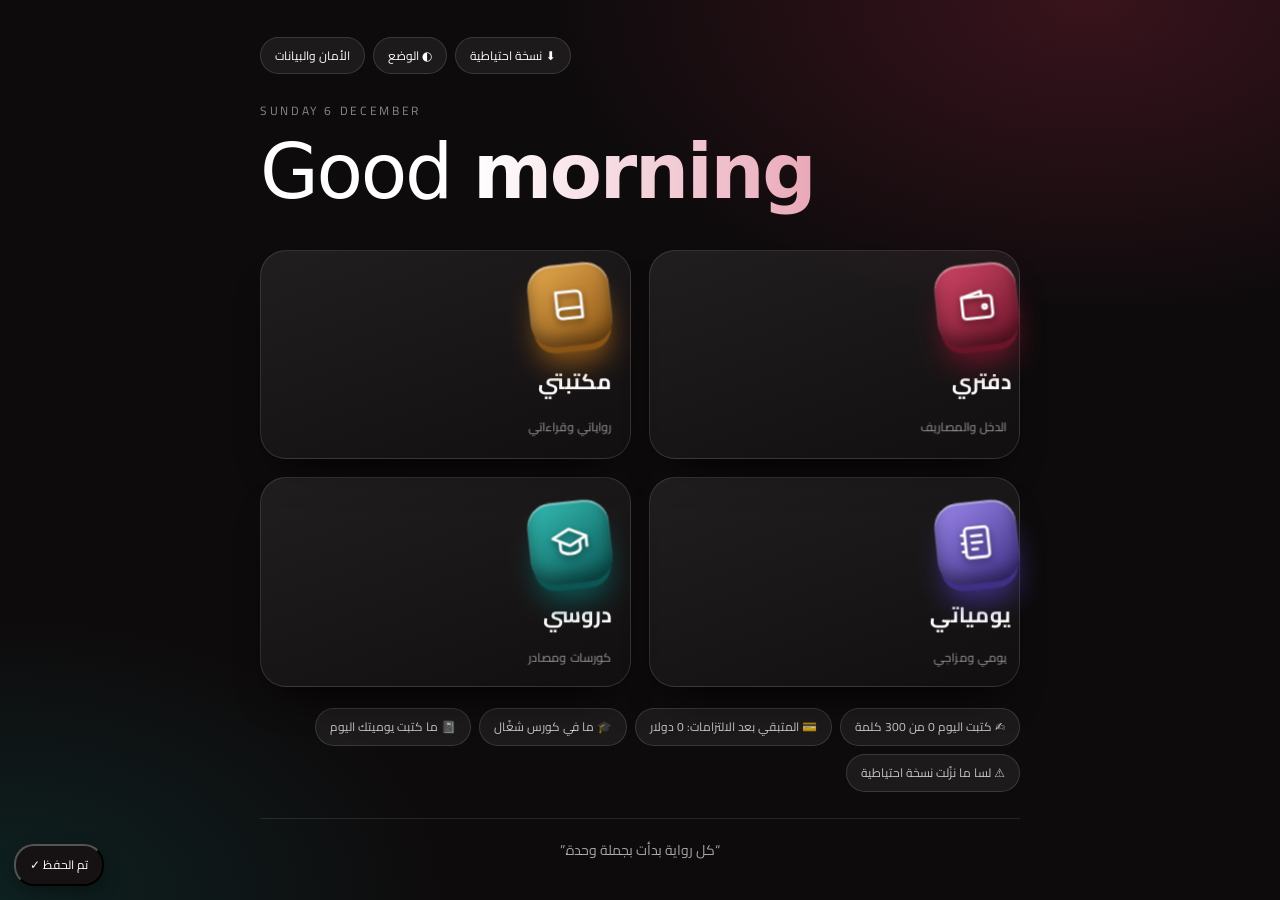
==== commit 2d9a7f00: "تجهيز للتثبيت" ====
--- a/index.html
+++ b/index.html
@@ -1,105 +1,8 @@
 <!doctype html>
 <html lang="ar" dir="rtl"><head><meta charset="utf-8"><meta name="viewport" content="width=device-width,initial-scale=1,viewport-fit=cover"><meta name="color-scheme" content="light"><title>مساحتي — دفتري ومكتبتي</title>
-<meta name="theme-color" content="#0e0b0c"><link rel="stylesheet" href="https://fonts.googleapis.com/css2?family=Cairo:wght@400;600;700&family=Amiri:wght@400;700&display=swap"><style>
-:root{--bg:#faf7f7;--paper:#fff;--ink:#161213;--muted:#6f6467;--line:#ebe2e4;--olive:#7a1f35;--olive-light:#f7eaed;--sand:#f1dde2;--rust:#7a1f35;--red:#b3263f;--red-light:#fbeaee;--amber:#7a1f35;--shadow:0 8px 28px #2a0e1508}
-*{box-sizing:border-box}html{scroll-behavior:smooth;scroll-padding-top:84px}body{margin:0;background:var(--bg);color:var(--ink);font:15px/1.8 Tahoma,"Segoe UI",Arial,sans-serif}button,input{font:inherit}button,a,input{touch-action:manipulation}a{color:inherit;text-decoration:none}button{cursor:pointer}button:focus-visible,a:focus-visible,summary:focus-visible,input:focus-visible{outline:3px solid #bd9b55;outline-offset:4px}svg{flex-shrink:0}main,.top-inner{max-width:1160px;margin:auto;padding:0 28px}.topbar{background:var(--paper);border-bottom:1px solid var(--line)}.top-inner{display:flex;align-items:center;justify-content:space-between;min-height:78px;gap:20px}.brand{display:flex;align-items:center;gap:11px;font-weight:700;font-size:19px;white-space:nowrap}.brand-icon{background:var(--olive);color:white;width:39px;height:39px;display:grid;place-items:center;border-radius:12px}.period{color:var(--muted);font-size:12px}.actions{display:flex;gap:8px}.btn{background:transparent;border:1px solid #dccdd1;border-radius:10px;padding:8px 13px;display:flex;align-items:center;justify-content:center;gap:8px;color:var(--ink);font-size:12px}.btn:hover{background:var(--olive-light)}.hero{padding:42px 0 25px}.eyebrow{font-size:12px;color:var(--olive);font-weight:700;letter-spacing:.2px}.hero h1{font-size:36px;line-height:1.45;margin:9px 0 10px;font-weight:700}.hero p{margin:0;color:var(--muted);max-width:770px}.toolbar{display:flex;align-items:center;justify-content:space-between;gap:18px;padding:15px 17px;background:var(--paper);border:1px solid var(--line);border-radius:13px;margin-bottom:20px}.switch{display:flex;gap:3px;padding:4px;background:#f4eeef;border-radius:10px}.switch button{border:0;border-radius:7px;background:transparent;padding:6px 16px;color:var(--muted);font-size:13px}.switch button[aria-pressed=true]{color:white;background:var(--olive);box-shadow:0 2px 5px #213b2315}.fx{display:flex;align-items:center;gap:10px;font-size:12px;color:var(--muted);flex-wrap:wrap}.fx input{border:1px solid #ddd0d3;background:#fff;border-radius:8px;width:122px;height:39px;text-align:center;color:var(--ink);font-size:15px;font-weight:700}.fx small{font-size:11px}.fx-error{color:var(--red);font-size:12px;margin:-10px 0 18px;min-height:0}.fx-error:empty{display:none}.metrics{display:grid;grid-template-columns:repeat(3,minmax(0,1fr));gap:14px}.metric{padding:22px 23px;border-radius:16px;background:var(--paper);border:1px solid var(--line);box-shadow:var(--shadow)}.metric.dark{background:var(--olive);color:white;border-color:var(--olive)}.metric-label{font-size:13px;display:block;margin-bottom:12px}.metric .money{font-size:28px;line-height:1.5}.metric .unit{font-size:13px;font-weight:400}.metric .conversion{margin-top:1px;font-size:13px}.metric.dark .conversion,.metric.dark .metric-note{color:#f1d3da}.metric-note{font-size:11px;color:var(--muted);display:block;margin-top:12px}.negative{color:var(--red)}.coverage{font-size:12px;color:var(--muted);padding:13px 4px 0;margin:0}.coverage strong{color:var(--ink);font-weight:400}.nav{position:sticky;top:0;background:color-mix(in srgb,var(--bg) 94%,transparent);backdrop-filter:blur(10px);display:flex;gap:24px;z-index:2;border-bottom:1px solid #e3d6d9;margin:27px 0 26px;padding:14px 0;overflow-x:auto}.nav a{font-size:13px;white-space:nowrap;color:var(--muted)}.nav a:hover{color:var(--olive)}.distribution{display:flex;align-items:center;gap:25px;margin:0 0 28px;padding:18px 21px;background:#f4eaec;border-radius:13px}.distribution h2{font-size:14px;margin:0;min-width:138px}.distribution-main{flex:1}.bar{height:10px;display:flex;border-radius:10px;overflow:hidden;gap:3px;background:white}.bar span{height:100%}.key{display:flex;gap:23px;flex-wrap:wrap;font-size:11px;color:var(--muted);margin-top:10px}.key i{display:inline-block;width:8px;height:8px;border-radius:50%;margin-left:5px}.key b{font-weight:400;color:var(--ink);margin-right:5px}.section{margin-bottom:27px;background:var(--paper);border:1px solid var(--line);border-radius:17px;box-shadow:var(--shadow);overflow:hidden}.section-head{display:flex;align-items:center;justify-content:space-between;gap:24px;padding:22px 25px;border-bottom:1px solid var(--line)}.section-heading{display:flex;align-items:flex-start;gap:13px}.section-icon{background:var(--olive-light);color:var(--olive);border-radius:11px;display:grid;place-items:center;width:40px;height:40px;margin-top:2px;flex-shrink:0}.section-icon.sand{background:#f1dde2;color:#7a1f35}.section h2{font-size:19px;margin:0 0 2px;line-height:1.6}.section-head p{font-size:12px;color:var(--muted);margin:0}.section-total{text-align:left;flex-shrink:0}.money{display:inline-flex;align-items:baseline;gap:7px;font-size:17px;font-weight:700;white-space:nowrap}.unit{font-weight:400;font-size:11px;color:inherit}.conversion{font-size:11px;color:var(--muted);display:block;white-space:nowrap}.section-total .money{font-size:21px}.table-wrap{overflow-x:auto}table{width:100%;border-collapse:collapse;text-align:right}th,td{padding:15px 24px;border-bottom:1px solid #f0e8ea;vertical-align:middle}thead th{font-size:11px;color:var(--muted);font-weight:400;background:#fbf8f8;white-space:nowrap}tbody th{font-weight:400;font-size:13px;min-width:150px}.desc{font-size:12px;color:#58665c;max-width:420px}.date{font-size:11px;white-space:nowrap;color:var(--muted)}.money-cell{text-align:left;white-space:nowrap}tbody tr:last-child td,tbody tr:last-child th{border-bottom:0}.cell-note{display:block;font-size:10px;color:var(--muted);margin-top:4px}.tag{display:inline-flex;align-items:center;padding:3px 9px;border-radius:6px;font-size:10px;line-height:1.7;background:var(--olive-light);color:var(--olive);white-space:nowrap}.tag.amber{background:#f4ead6;color:var(--amber)}.pending-row{background:#fffcf4}.section-foot{padding:12px 24px;background:#fbf8f8;border-top:1px solid var(--line);font-size:11px;color:var(--muted)}.dad-body{padding:23px 25px}.dad-items{display:grid;grid-template-columns:repeat(3,minmax(0,1fr));gap:15px}.dad-item{border:1px dashed #d9c3c9;border-radius:12px;padding:19px 18px;background:#fcf9f9}.dad-item h3{font-size:14px;font-weight:400;margin:0 0 13px}.unknown{color:var(--muted);font-size:16px}.subtle-note{color:var(--muted);font-size:12px;margin:17px 0 0}.debts{padding:24px;display:grid;grid-template-columns:repeat(2,minmax(0,1fr));gap:18px}.debt{border:1px solid var(--line);border-radius:13px;padding:20px;display:flex;flex-direction:column}.debt-top{display:flex;justify-content:space-between;align-items:flex-start;gap:12px;margin-bottom:15px}.debt h3{font-size:15px;margin:0 0 3px}.debt .subtitle{font-size:11px;color:var(--muted)}.raw-number{font-size:28px;font-weight:700;line-height:1.5}.raw-number small{font-size:11px;color:var(--muted);font-weight:400;display:block;margin-top:3px}.debt p{font-size:12px;color:var(--muted);margin:14px 0 0}.debt .money{font-size:25px}.debt .unit{font-size:12px}.paid-note{padding:12px;border-radius:9px;background:var(--olive-light);font-size:11px;color:#7a1f35;margin-top:16px}.paid-note .inline-money{font-weight:700;white-space:nowrap}.loan{border-color:#d9c8ab;background:#fffcf5}.installment{display:flex;justify-content:space-between;gap:15px;margin-top:15px;padding-top:13px;border-top:1px solid #e8dfce;font-size:12px}.installment .inline-money{font-weight:700}.loan-decision{margin-top:13px;font-size:11px;color:var(--amber)}.debts-note{padding:0 25px 23px;color:var(--muted);font-size:11px}.savings{display:grid;grid-template-columns:1.2fr 1fr;gap:30px;padding:27px}.savings h3{margin:0 0 12px;font-size:16px}.quote{margin:0;padding:17px 20px;border-right:3px solid #7a1f35;background:#f7eef0;border-radius:9px;font-size:14px;line-height:2.1}.savings p{color:var(--muted);font-size:12px;margin:13px 0 0}.checklist{margin:0;padding-right:20px;color:var(--muted);font-size:12px}.checklist li{margin-bottom:10px}.source{border-top:1px solid #e3d6d9;padding-top:20px;margin-top:35px}.source summary{cursor:pointer;color:var(--muted);font-size:12px}.source .table-wrap{margin-top:18px;border:1px solid var(--line);border-radius:10px;background:var(--paper)}.source td,.source th{padding:12px}.source-note{font-size:11px;color:var(--muted);margin:12px 0}.footer{font-size:11px;color:var(--muted);padding:25px 0 35px;text-align:center}.print-only{display:none}.toast{position:fixed;bottom:25px;left:50%;transform:translateX(-50%);padding:12px 18px;background:var(--ink);color:white;border-radius:10px;font-size:12px;z-index:4;max-width:90%;text-align:center}.toast[hidden]{display:none}
-@media(max-width:850px){.top-inner,main{padding-left:20px;padding-right:20px}.hero h1{font-size:29px}.metric{padding:18px}.metric .money{font-size:23px}.section-head{padding:20px}.section h2{font-size:17px}.section-total .money{font-size:19px}th,td{padding:14px 17px}.desc{min-width:210px}.money-cell{min-width:155px}.debts{padding:19px;gap:14px}.dad-body{padding:20px}.key{gap:13px}.distribution{gap:18px}.savings{gap:22px}}
-@media(max-width:600px){body{font-size:14px}.top-inner{min-height:68px;gap:8px}.brand{font-size:16px}.brand-icon{width:33px;height:33px}.period{display:none}.btn{padding:7px 9px;font-size:11px}.btn svg{width:16px;height:16px}.hero{padding-top:28px}.hero h1{font-size:27px}.hero p{font-size:12px}.toolbar{align-items:stretch;flex-direction:column;gap:13px;padding:13px}.switch{align-self:flex-start}.fx{gap:8px}.fx small{width:100%}.metrics{grid-template-columns:1fr;gap:10px}.metric{display:grid;grid-template-columns:1fr auto;gap:0 12px;padding:17px 19px}.metric-label{margin:0;grid-column:1;align-self:center}.metric .money{grid-column:2;grid-row:1;font-size:25px}.metric .conversion{grid-column:2;grid-row:2;text-align:left}.metric-note{grid-column:1;grid-row:2;max-width:175px;margin-top:3px}.coverage{font-size:11px}.nav{gap:20px;margin-top:22px}.distribution{display:block;padding:15px}.distribution h2{margin-bottom:12px}.key{display:grid;gap:5px}.section-head{align-items:flex-start;flex-direction:column;gap:12px;padding:18px}.section-total{align-self:flex-end}.section-heading{gap:10px}.section-icon{width:35px;height:35px}.section-head p{font-size:11px}.section-total .money{font-size:20px}table{min-width:650px}.section-foot{padding:12px 17px}.dad-items{grid-template-columns:1fr;gap:10px}.dad-item{display:flex;align-items:center;justify-content:space-between;padding:15px}.dad-item h3{margin:0}.unknown{font-size:13px}.debts{grid-template-columns:1fr;padding:16px}.debt{padding:18px}.debt h3{font-size:14px}.savings{grid-template-columns:1fr;padding:20px;gap:23px}.quote{font-size:13px}.source table{min-width:800px}.footer{text-align:right;font-size:10px}.toast{width:max-content}}
-@media print{@page{size:A4;margin:12mm}body{background:white;font-size:10pt;color:#1f3027}.topbar{border:0}.top-inner,main{max-width:none;padding:0}.top-inner{min-height:40px}.actions,.toolbar,.nav,.toast,.source{display:none!important}.hero{padding:15px 0}.hero h1{font-size:25px}.hero p{font-size:10px}.metrics{gap:8px}.metric{padding:12px;box-shadow:none}.metric.dark{background:#f7eaed;color:var(--ink)}.metric.dark .conversion,.metric.dark .metric-note{color:var(--muted)}.metric .money{font-size:22px}.metric-label{font-size:11px;margin-bottom:5px}.metric-note{font-size:9px}.coverage{font-size:9px}.distribution{margin:15px 0;padding:10px}.section{margin-bottom:15px;box-shadow:none;break-inside:avoid}.section-head{padding:13px 15px}.section h2{font-size:15px}.section-head p{font-size:9px}.section-icon{width:31px;height:31px}.section-total .money{font-size:18px}.table-wrap{overflow:visible}table{min-width:0!important}th,td{padding:8px 13px}.desc{font-size:10px;min-width:0}.date{font-size:9px}.money{font-size:14px}.conversion{font-size:9px}.cell-note{font-size:8px}.dad-body,.debts,.savings{padding:15px}.dad-item{padding:13px}.debt{padding:14px;break-inside:avoid}.debt .money,.raw-number{font-size:22px}.debt p{font-size:10px}.debts-note,.subtle-note{font-size:9px}.savings{gap:20px}.quote{font-size:11px}.savings p,.checklist{font-size:10px}.footer{font-size:9px;padding-bottom:0}.print-only{display:block;font-size:9px;color:var(--muted);margin-bottom:12px}thead{display:table-header-group}tr{break-inside:avoid}*{-webkit-print-color-adjust:exact;print-color-adjust:exact}}
+<meta name="theme-color" content="#0e0b0c"><link rel="stylesheet" href="https://fonts.googleapis.com/css2?family=Cairo:wght@400;600;700&family=Amiri:wght@400;700&display=swap"><link rel="stylesheet" href="./styles.css"><link rel="manifest" href="./manifest.webmanifest"><link rel="apple-touch-icon" href="./icon-192.png"></head><body>
 
-.metrics{grid-template-columns:repeat(2,minmax(0,1fr))}.cash{display:block}.income-table .fixed-usd,.income-table [data-usd-to-syp]{font-size:18px;font-weight:700}.income-table tfoot th,.income-table tfoot td{background:#f7eaed;border-top:1px solid var(--line);font-size:18px;font-weight:700}.income-table tfoot th{font-size:13px}.debt .conversion{font-size:11px}.installment{align-items:center}.installment .cash{text-align:left}.installment .money{font-size:18px}.dad-item .payer{font-size:13px;color:var(--olive);font-weight:700}.metric .cash{grid-column:2;grid-row:1 / span 2}.metric-note{grid-column:1}.report-period{font-size:12px;color:var(--muted)}
-@media(max-width:600px){.metrics{grid-template-columns:1fr}.metric .cash{text-align:left}.metric .cash .money{font-size:25px}.metric-label{align-self:start}.metric-note{grid-row:2;align-self:end}.income-table{min-width:0}.income-table th,.income-table td{padding:13px 12px}.income-table .fixed-usd,.income-table [data-usd-to-syp]{font-size:15px}.income-table tfoot td{font-size:15px}.income-table tfoot th{font-size:12px}}
-@media print{.metrics{grid-template-columns:repeat(2,minmax(0,1fr))}.income-table .fixed-usd,.income-table [data-usd-to-syp]{font-size:14px}.income-table tfoot td{font-size:14px}.metric .cash{text-align:right}}
 
-.topbar{background:#161213;border:0}.brand{color:#fff}.brand-icon{background:#7a1f35}
-.topbar .btn{color:#fff;border-color:#ffffff30}.topbar .btn:hover{background:#ffffff14}
-.hero{background:linear-gradient(135deg,#8a2339,#4a0f1f);color:#fff;border-radius:20px;padding:30px 32px;margin:26px 0 18px}
-.hero input{font:inherit;background:transparent;border:0;border-bottom:1px dashed #ffffff40;color:#fff;width:100%}
-.hero input::placeholder{color:#ffffff80}
-.hero .month{font-size:13px;color:#f1c9d2;font-weight:700;width:300px;max-width:100%}
-.hero .title{font-size:34px;font-weight:700;margin-top:8px;line-height:1.5}
-.in{width:100%;min-width:90px;border:1px solid var(--line);background:#fff;border-radius:8px;padding:7px 9px;color:var(--ink)}
-.in.amt{min-width:120px;text-align:left;font-weight:700}
-.del{border:0;background:transparent;color:var(--red);font-size:20px;line-height:1;padding:4px 8px}
-.add{margin:14px 24px 18px}
-.st{font:inherit;font-size:19px;font-weight:700;border:0;border-bottom:1px dashed transparent;background:transparent;color:var(--ink);width:100%;min-width:140px}
-.st:hover,.st:focus{border-bottom-color:#c9a9b1}
-.section-head{border-top:3px solid #7a1f35}
-.secbar{display:flex;gap:10px;align-items:center;flex-wrap:wrap;padding:18px;border:1px dashed #c9a9b1;border-radius:14px;margin-bottom:28px}
-.secbar select{border:1px solid var(--line);border-radius:8px;padding:8px;font:inherit;background:#fff}
-.btn.solid{background:#7a1f35;color:#fff;border-color:#7a1f35}.btn.solid:hover{background:#5e1628}
-.sdel{border:0;background:transparent;color:var(--muted);font-size:12px;white-space:nowrap}
-@media(min-width:601px){.metrics{grid-template-columns:repeat(3,minmax(0,1fr))}}
-@media(max-width:600px){.hero{padding:22px 20px}.hero .title{font-size:26px}}
-@media print{.add,.del,.rm,.secbar,.sdel{display:none!important}.in,.st{border:0;background:transparent;padding:0}.hero{padding:16px 20px}}
-
-.mrow{display:flex;gap:10px;flex-wrap:wrap}.hero select{background:#ffffff1f;color:#fff;border:1px solid #ffffff40;border-radius:8px;padding:7px 10px;font:inherit}.hero select option{color:#161213}.hero .btn{color:#fff;border-color:#ffffff50}.hero .btn:hover{background:#ffffff20}
-.goal{display:grid;grid-template-columns:auto 1fr 1fr 1fr;gap:10px;align-items:center;background:var(--paper);border:1px solid var(--line);border-radius:14px;padding:16px;margin-top:14px}.goal .bar,.goal small{grid-column:1/-1}.goal .bar,.capbar .bar{background:#eee4e6}
-.capbar{display:flex;gap:16px;align-items:center;flex-wrap:wrap;padding:12px 24px;border-bottom:1px solid var(--line);font-size:12px;color:var(--muted)}.capbar>div:last-child{flex:1;min-width:220px}.capin{display:flex;gap:8px;align-items:center}.capin .in{width:150px}
-input[type=checkbox]{width:20px;height:20px;accent-color:#7a1f35}
-dialog{border:0;border-radius:16px;padding:22px;width:min(480px,92vw);direction:rtl;font:inherit}dialog::backdrop{background:#161213aa}.dbtn{display:flex;gap:8px;margin-top:12px}dialog textarea{margin-top:8px}
-#lock{position:fixed;inset:0;background:#161213;z-index:50;display:grid;place-items:center;color:#fff;text-align:center}#lock[hidden]{display:none}#lock>div{display:grid;gap:12px;width:min(300px,86vw)}#lock h2{margin:0}
-@media(max-width:600px){.goal{grid-template-columns:1fr}.capbar{padding:12px 18px}}
-@media print{.goal .in{border:0}#bk,#pinb,#mnew{display:none}}
-html,body{height:100%}body{overflow-y:auto;overflow-x:hidden}.nav{position:sticky;top:0;z-index:20;background:#faf7f7;padding:12px 10px;margin:18px 0;box-shadow:0 6px 14px #2a0e1510;border-radius:0 0 12px 12px}@media print{html,body{height:auto}body{overflow:visible}}.nav a.on{color:var(--olive);font-weight:700;box-shadow:0 2px 0 var(--olive)}.nav a{padding:2px 4px}.csel{display:block;margin-top:4px;border:1px solid var(--line);border-radius:6px;padding:3px 6px;font:inherit;font-size:11px;background:#fff;color:var(--ink)}@media print{.csel{border:0;appearance:none;padding:0}}
-.big{font-size:28px;font-weight:700;line-height:1.5}
-@media(min-width:601px){.metrics{grid-template-columns:repeat(4,minmax(0,1fr))}}
-@media(max-width:600px){.metrics{grid-template-columns:1fr 1fr}.metric{display:block}}
-.row{display:flex;gap:8px;align-items:center;flex-wrap:wrap;margin:8px 0}.row .in{flex:1;min-width:120px}.row .amt{flex:0 0 110px;min-width:90px}.chk{font-size:12px;display:flex;gap:5px;align-items:center;white-space:nowrap}
-.add2{border:1px dashed #c9a9b1;background:transparent;border-radius:8px;padding:6px 12px;font:inherit;font-size:12px;color:var(--olive);margin-top:4px}
-details{border-top:1px solid var(--line);padding:10px 0}summary{cursor:pointer;font-size:13px;font-weight:700;padding:4px 0}
-textarea.in{resize:vertical;line-height:1.8}
-.chips{display:flex;gap:8px;flex-wrap:wrap;margin-bottom:14px}.chip{border:1px solid #dccdd1;background:#fff;border-radius:20px;padding:5px 13px;font:inherit;font-size:12px;color:var(--ink)}.chip.on{background:#7a1f35;color:#fff;border-color:#7a1f35}
-.star{border:0;background:transparent;font-size:22px;color:#d9ccd0;padding:0 1px;line-height:1}.star.on{color:#7a1f35}
-.chart{display:flex;align-items:flex-end;gap:6px;height:110px;margin-top:16px}.chart div{flex:1;display:flex;flex-direction:column;justify-content:flex-end;align-items:center;gap:4px;height:100%}.chart span{display:block;width:100%;background:#7a1f35;border-radius:4px 4px 0 0;min-height:2px}.chart small{font-size:9px;color:var(--muted)}
-.tag{margin-bottom:8px}.sub{font-size:13px;color:#f1c9d2;font-weight:700}
-.lbl{font-size:12px;color:var(--muted);display:block;margin:10px 0 4px}
-#ed{position:fixed;inset:0;background:#fffefb;z-index:40;display:flex;flex-direction:column}#ed[hidden]{display:none}.edh{display:flex;gap:12px;align-items:center;padding:12px 18px;background:#161213;color:#fff}.edti{flex:1;background:transparent;border:0;color:#fff;font:inherit;font-size:17px;font-weight:700;min-width:0}#edb{flex:1;border:0;outline:0;padding:28px max(18px,calc(50% - 360px));font:18px/2.2 Georgia,Amiri,"Times New Roman",serif;resize:none;background:#fffefb;color:#161213}.edh .btn{color:#fff;border-color:#ffffff40}#edc{font-size:12px;white-space:nowrap}
-#home{min-height:100%;display:grid;place-items:center;padding:28px;background:radial-gradient(circle at 75% 0,#7a1f35 0,#161213 62%);color:#fff}#home[hidden]{display:none}
-.hw{width:min(720px,100%);text-align:center}.hk{font-size:14px;color:#f1c9d2;font-weight:700}.hw h1{font-size:34px;margin:8px 0 28px;line-height:1.5}
-.hc{display:grid;grid-template-columns:1fr 1fr;gap:16px}.hcard{border:1px solid #ffffff2a;background:#ffffff10;color:#fff;border-radius:20px;padding:36px 18px;font:inherit;display:grid;gap:8px;justify-items:center;cursor:pointer}.hcard:hover,.hcard:focus-visible{background:#fff;color:#161213}.hcard span{font-size:46px;line-height:1.3}.hcard b{font-size:24px}.hcard small{font-size:12px;opacity:.75}
-@media(max-width:600px){.hc{grid-template-columns:1fr}.hw h1{font-size:27px}}
-@media(min-width:601px){#app-budget .metrics{grid-template-columns:repeat(3,minmax(0,1fr))}}
-@media(max-width:600px){#app-budget .metrics{grid-template-columns:1fr}#app-budget .metric{display:grid}}
-@media print{.homebtn{display:none}}
-@media(max-width:600px){.hc{grid-template-columns:1fr 1fr}.hcard{padding:22px 8px}.hcard span{font-size:36px}.hcard b{font-size:18px}}@media(min-width:601px){#app-diary .metrics,#app-course .metrics{grid-template-columns:repeat(3,minmax(0,1fr))}}
-#home{min-height:100%;display:grid;place-items:center;padding:28px;overflow:hidden;color:#fff;background:radial-gradient(60% 50% at 85% 0,#7a1f3566,transparent 70%),radial-gradient(50% 45% at 0 100%,#0f7b7833,transparent 70%),#0e0b0c}#home[hidden]{display:none}
-.hw{width:min(760px,100%)}.hl{direction:ltr;text-align:left;font-size:12px;letter-spacing:.22em;color:#ffffff80;text-transform:uppercase}
-.hg{direction:ltr;text-align:left;font:300 clamp(40px,9vw,76px)/1.05 ui-sans-serif,"SF Pro Display","Segoe UI",Inter,system-ui,sans-serif;margin:10px 0 38px;letter-spacing:-.03em}.hg b{font-weight:700;background:linear-gradient(90deg,#fff,#e9a8b8);-webkit-background-clip:text;background-clip:text;color:transparent}
-.tg{display:grid;grid-template-columns:1fr 1fr;gap:18px;perspective:900px}
-.tl{position:relative;border:1px solid #ffffff1f;border-radius:26px;padding:22px 18px 20px;background:linear-gradient(160deg,#ffffff14,#ffffff05);color:#fff;font:inherit;text-align:right;display:grid;gap:14px;cursor:pointer;transform-style:preserve-3d;transition:transform .15s ease-out,box-shadow .3s;box-shadow:0 24px 40px -22px #000}.tl:hover{box-shadow:0 30px 50px -20px var(--c2)}.tl:active{filter:brightness(1.15)}
-.ti{width:78px;height:78px;border-radius:23px;display:grid;place-items:center;background:linear-gradient(150deg,var(--c1),var(--c2));box-shadow:inset 0 2px 1px #ffffff70,inset 0 -8px 14px #0006,0 8px 0 -2px var(--c2),0 22px 26px -6px var(--c2);transform:translateZ(40px) rotate(-6deg);transition:transform .25s}.tl:hover .ti{transform:translateZ(60px) rotate(0) scale(1.07)}
-.ti svg{width:38px;height:38px;stroke:#fff;fill:none;stroke-width:1.7;stroke-linecap:round;stroke-linejoin:round;filter:drop-shadow(0 3px 3px #0007)}.tl b{font-size:21px;transform:translateZ(24px)}.tl small{font-size:12px;color:#ffffff90;transform:translateZ(14px)}
-@media(max-width:600px){.tg{gap:12px}.tl{padding:16px 12px;border-radius:22px}.ti{width:62px;height:62px;border-radius:19px}.ti svg{width:30px;height:30px}.tl b{font-size:17px}}
-[data-th]{--olive:var(--ac);--olive-light:var(--tint);--sand:var(--tint);min-height:100%;background:var(--pg)}[data-th]:not([hidden]){animation:rise .4s ease}@keyframes rise{from{opacity:0;transform:translateY(10px)}}
-[data-th] .hero{background:linear-gradient(135deg,var(--ac),var(--ac2))}[data-th] .nav{background:var(--pg)}[data-th] .nav a.on{color:var(--ac);box-shadow:0 2px 0 var(--ac)}
-[data-th] .btn.solid,[data-th] .brand-icon,[data-th] .chip.on{background:var(--ac);border-color:var(--ac)}[data-th] .section-head{border-top-color:var(--ac)}[data-th] .star.on{color:var(--ac)}[data-th] .chart span,[data-th] [style*="7a1f35"]{background:var(--ac)!important}[data-th] .add2{color:var(--ac)}
-#app-budget .hero{background-image:linear-gradient(135deg,#ffffff10 25%,transparent 25% 50%,#ffffff10 50% 75%,transparent 75%),linear-gradient(135deg,var(--ac),var(--ac2));background-size:28px 28px,auto}
-#app-lib h1,#app-lib h2,#app-lib .st{font-family:Amiri,Georgia,serif}#app-lib .hero{background-image:repeating-linear-gradient(90deg,#ffffff0d 0 2px,transparent 2px 26px),linear-gradient(135deg,var(--ac),var(--ac2))}
-#app-diary .section{border-radius:24px}#app-diary .hero{border-radius:28px;background:radial-gradient(circle at 15% 20%,#ffffff33,transparent 45%),linear-gradient(135deg,var(--ac),var(--ac2))}#app-diary textarea.in{background:repeating-linear-gradient(#fff 0 33px,#e6e0f4 33px 34px);line-height:34px;border-radius:14px}
-#app-course .section,#app-course .metric{border-radius:10px}#app-course .hero{border-radius:12px;background-image:radial-gradient(#ffffff26 1.2px,transparent 1.3px),linear-gradient(135deg,var(--ac),var(--ac2));background-size:18px 18px,auto}#app-course .in{border-radius:6px}
-
-html,body,button,input,select,textarea{font-family:Cairo,"Segoe UI",Tahoma,system-ui,sans-serif}.hg{font-family:ui-sans-serif,"SF Pro Display","Segoe UI",Inter,system-ui,sans-serif}
-.hbar{display:flex;gap:8px;justify-content:flex-end;margin-bottom:26px}.hbar button,.sm span{border:1px solid #ffffff22;background:#ffffff10;color:#fff;border-radius:20px;padding:7px 14px;font:inherit;font-size:12px}
-.sm{display:flex;gap:8px;flex-wrap:wrap;margin-top:22px}.sm span{color:#ffffffc0}.qt{margin-top:26px;padding-top:18px;border-top:1px solid #ffffff1a;color:#ffffffa0;font-size:14px;line-height:1.9}
-.dn{display:flex;gap:22px;align-items:center;flex-wrap:wrap}.donut{width:140px;height:140px;border-radius:50%;position:relative;flex:none}.donut::after{content:'';position:absolute;inset:32px;border-radius:50%;background:var(--paper)}
-.trend{margin-top:18px;border-top:1px solid var(--line);padding-top:14px}.trend svg{width:100%;max-width:420px;display:block;margin:8px 0}
-.cf{position:fixed;top:-14px;width:9px;height:14px;border-radius:2px;z-index:99;pointer-events:none;animation:fall 2s ease-in forwards}@keyframes fall{to{transform:translate(var(--x),105vh) rotate(720deg);opacity:.85}}
-html[data-dark]{--bg:#121011;--paper:#1c1719;--ink:#f2eceb;--muted:#a79ea0;--line:#33292d;color-scheme:dark}html[data-dark] body{background:var(--bg);color:var(--ink)}
-html[data-dark] [data-th]{--pg:#121011!important;--tint:#2b2024!important;color:var(--ink)}html[data-dark] #app-budget{--ac:#c24a68!important}html[data-dark] #app-lib{--ac:#d19a52!important}html[data-dark] #app-diary{--ac:#9a86ea!important}html[data-dark] #app-course{--ac:#34bdb5!important}
-html[data-dark] .in,html[data-dark] .csel,html[data-dark] .chip,html[data-dark] dialog,html[data-dark] .btn,html[data-dark] .metric,html[data-dark] .goal,html[data-dark] .section,html[data-dark] .fx input,html[data-dark] .switch{background:#241d20;color:var(--ink);border-color:#3a2f33}html[data-dark] .btn.solid,html[data-dark] .chip.on,html[data-dark] .metric.dark{background:var(--ac);color:#fff}
-html[data-dark] .topbar .btn,html[data-dark] .hero .btn{background:transparent;color:#fff}html[data-dark] #app-diary textarea.in{background:repeating-linear-gradient(#241d20 0 33px,#352c46 33px 34px)}html[data-dark] .section-head,html[data-dark] .table-wrap,html[data-dark] th,html[data-dark] td{background:transparent;color:var(--ink);border-color:#33292d}
-html[data-dark] .distribution,html[data-dark] .capbar,html[data-dark] .tl2{background:var(--paper);color:var(--ink);border-color:#33292d}html[data-dark] .bar{background:#33292d}html[data-dark] .nav{border-color:#33292d}#utoast{position:fixed;right:14px;bottom:14px;z-index:98;background:#161213;color:#fff;border-radius:20px;padding:8px 8px 8px 16px;font-size:13px;box-shadow:0 6px 18px #0005;max-width:80vw}#utoast button{margin-right:8px;border:0;border-radius:14px;background:#d04667;color:#fff;padding:5px 14px;font:inherit;font-size:12px}#utoast[hidden]{display:none}.in.bad{border-color:#b3263f!important;background:#fbeaee!important;color:#161213!important}#svp{position:fixed;left:14px;bottom:14px;z-index:98;background:#161213;color:#fff;border-radius:20px;padding:8px 14px;font-size:12px;box-shadow:0 6px 18px #0005}#svp.bad{background:#b3263f;cursor:pointer}#svp[hidden]{display:none}.hbar #allbk{order:-1}</style></head><body>
-<script>
-window.__undo=(m,fn)=>{let t=document.getElementById('utoast');if(!t){t=document.createElement('div');t.id='utoast';document.body.append(t)}t.innerHTML='';t.append(m+' ');if(fn){const b=document.createElement('button');b.textContent='تراجع';b.onclick=()=>{fn();t.hidden=true;clearTimeout(window.__ut)};t.append(b)}t.hidden=false;clearTimeout(window.__ut);window.__ut=setTimeout(()=>t.hidden=true,fn?8000:3500)};
-window.__warn=m=>window.__undo(m,null);
-</script>
-<script>
-(()=>{const _s=Storage.prototype.setItem,pill=document.createElement('div');pill.id='svp';pill.hidden=true;document.body.append(pill);let T;window.__pend={};
-const show=(t,bad)=>{pill.textContent=t;pill.className=bad?'bad':'';pill.hidden=false;clearTimeout(T);if(!bad)T=setTimeout(()=>pill.hidden=true,1500)};
-Storage.prototype.setItem=function(k,v){try{_s.call(this,k,v);delete window.__pend[k];Object.keys(window.__pend).length?show('بعض التعديلات ما انحفظت، اضغط هون لتنزيل نسخة',1):show('تم الحفظ ✓')}catch(e){window.__pend[k]=v;show('تعذّر الحفظ، اضغط هون لتنزيل نسخة',1);throw e}};
-pill.onclick=()=>pill.className==='bad'&&window.__openBk&&window.__openBk()})();
-</script>
 <div id="home"><div class="hw"><div class="hbar"><button id="allbk">⬇ نسخة احتياطية</button><button id="thm">◐ الوضع</button></div><div class="hl" id="hd"></div><div class="hg" id="hg"></div><div class="tg"><button class="tl" data-go="budget" style="--c1:#d04667;--c2:#6a1428"><span class="ti"><svg viewBox="0 0 24 24"><path d="M3 7h16a2 2 0 0 1 2 2v9a2 2 0 0 1-2 2H5a2 2 0 0 1-2-2V7Z"/><path d="M3 7l12-3v3"/><circle cx="16.5" cy="13.5" r="1.2"/></svg></span><b>دفتري</b><small>الدخل والمصاريف</small></button><button class="tl" data-go="lib" style="--c1:#e6a94d;--c2:#8a5416"><span class="ti"><svg viewBox="0 0 24 24"><path d="M4 4h12a3 3 0 0 1 3 3v13H7a3 3 0 0 1-3-3V4Z"/><path d="M4 17a3 3 0 0 1 3-3h12"/></svg></span><b>مكتبتي</b><small>رواياتي وقراءاتي</small></button><button class="tl" data-go="diary" style="--c1:#9a86ea;--c2:#3f3086"><span class="ti"><svg viewBox="0 0 24 24"><rect x="5" y="3" width="14" height="18" rx="2"/><path d="M9 8h6M9 12h6M9 16h3"/><path d="M5 7H3M5 12H3M5 17H3"/></svg></span><b>يومياتي</b><small>يومي ومزاجي</small></button><button class="tl" data-go="course" style="--c1:#34bdb5;--c2:#0b5553"><span class="ti"><svg viewBox="0 0 24 24"><path d="M2 9l10-5 10 5-10 5L2 9Z"/><path d="M6 11.5V16c0 1.5 3 3 6 3s6-1.5 6-3v-4.5"/><path d="M22 9v6"/></svg></span><b>دروسي</b><small>كورسات ومصادر</small></button></div><div class="sm" id="sm"></div><div class="qt" id="qt"></div></div></div>
 <div id="app-budget" data-th hidden style="--ac:#7a1f35;--ac2:#4a0f1f;--tint:#f7eaed;--pg:#faf7f7"><header class="topbar"><div class="top-inner"><div class="brand"><span class="brand-icon"><svg width="22" height="22" viewBox="0 0 24 24" fill="none" stroke="currentColor" stroke-width="1.7" stroke-linecap="round" stroke-linejoin="round"><path d="M3 7h18v12H3z"/><path d="M3 11h18M16 15h2"/></svg></span>دفتري</div><div class="actions"><button class="btn homebtn">⌂ الرئيسية</button><button class="btn" id="print">طباعة</button><button class="btn" id="bk">نسخ احتياطي</button><button class="btn" id="pinb">قفل</button><button class="btn" id="reset">مسح الكل</button></div></div></header>
 <main>
@@ -125,328 +28,8 @@
 <div id="lock" hidden><div><h2>🔒 مكتبتي</h2><input id="lp" type="password" class="in" placeholder="الرمز"><button class="btn solid" id="lgo">فتح</button><small id="le"></small></div></div>
 <div id="ed" hidden><div class="edh"><button class="btn" id="edx">✓ تم</button><input id="edt" class="edti" placeholder="عنوان الفصل"><span id="edc"></span></div><textarea id="edb" placeholder="ابدأ اكتب..."></textarea></div>
 </div>
-<script>(()=>{const R=document.getElementById('app-budget');
-const $=id=>R.querySelector('#'+id),Q=s=>R.querySelectorAll(s);
-const esc=t=>String(t).replace(/[&<>"]/g,c=>'&#'+c.charCodeAt(0)+';');
-const ICON='<svg width="22" height="22" viewBox="0 0 24 24" fill="none" stroke="currentColor" stroke-width="1.7" stroke-linecap="round" stroke-linejoin="round"><path d="M9 6h12M9 12h12M9 18h12"/><path d="M3 6h.01M3 12h.01M3 18h.01"/></svg>';
-const COLS={inc:[['name','المصدر'],['amt','المبلغ']],exp:[['name','البند'],['detail','التفصيل'],['date','التاريخ'],['amt','المبلغ'],['paid','مدفوع']],debt:[['name','الاسم'],['amt','قيمة الدين'],['due','الاستحقاق']],note:[['name','العنوان'],['detail','التفاصيل']]};
-const CUR={inc:'USD',exp:'SYP',debt:'SYP',note:null};
-const DEF=()=>[{k:'s1',t:'الدخل',type:'inc'},{k:'s2',t:'المصاريف الثابتة',type:'exp'},{k:'s3',t:'مصاريف أخرى',type:'exp'},{k:'s4',t:'الديون والالتزامات',type:'debt'},{k:'s5',t:'ملاحظات',type:'note'}];
-const K='personal_budget_v3',COL=['#7a1f36','#161213','#b3516a','#6f6467','#d98ba0','#3b2a2e'];
-let S={title:'ميزانيتي الشخصية',rate:14000,lrate:89500,open:{},cur:'SYP',pin:'',goal:{n:'',t:'',v:''},mk:'الشهر الحالي',months:{},secs:DEF(),data:{}};
-try{const x=JSON.parse(localStorage.getItem(K)||localStorage.getItem('personal_budget_v2')||'null');if(x){Object.assign(S,x);if(x.month)S.mk=x.month;if(x.months&&x.months[S.mk]){S.secs=x.months[S.mk].secs;S.data=x.months[S.mk].data}}}catch(e){}
-const save=()=>{S.months[S.mk]={secs:S.secs,data:S.data};try{localStorage.setItem(K,JSON.stringify(S,function(k,v){return this===S&&(k==='secs'||k==='data')?undefined:v}))}catch(e){}};
-const rows=s=>{if(s.type==='debt'){if(!S.debts.length)S.debts.push({id:uid(),name:'',amt:'',c:'SYP',due:'',pays:[]});return S.debts}if(!S.data[s.k]||!S.data[s.k].length)S.data[s.k]=[{}];return S.data[s.k]};
-const num=(x,d=0)=>new Intl.NumberFormat('en-US',{minimumFractionDigits:d,maximumFractionDigits:d}).format(x);
-const uid=()=>Date.now().toString(36)+Math.random().toString(36).slice(2,6),ymNow=()=>{const d=new Date();return d.getFullYear()+'-'+String(d.getMonth()+1).padStart(2,'0')},nextYm=y=>{if(!y)return ymNow();const[a,b]=y.split('-').map(Number),d=new Date(a,b,1);return d.getFullYear()+'-'+String(d.getMonth()+1).padStart(2,'0')};
-const migrate=()=>[{secs:S.secs,data:S.data}].concat(Object.values(S.months)).forEach(m=>(m.secs||[]).forEach(s=>((m.data||{})[s.k]||[]).forEach(r=>{if(r.amt!==undefined&&r.amt!==''&&!r.fx)r.fx={s:S.rate,l:S.lrate,mig:1}})));migrate();
-const dPaid=d=>(d.pays||[]).reduce((a,p)=>a+(Number(p.amt)||0),0),dRem=d=>Math.max(0,(Number(d.amt)||0)-dPaid(d));
-(()=>{S.yms=S.yms||{};if(!S.yms[S.mk])S.yms[S.mk]=ymNow();if(S.debts)return;S.debts=[];const seen={};
- Object.values(S.months).concat([{secs:S.secs,data:S.data}]).forEach(m=>(m.secs||[]).filter(s=>s.type==='debt').forEach(s=>((m.data||{})[s.k]||[]).forEach(r=>{if(!(r.name||r.amt))return;const key=[r.name,r.amt,r.c||'SYP',r.due].join('|'),pd=Number(r.pd)||0,mk=()=>pd?[{id:uid(),amt:pd,d:'',mig:1}]:[];
-  if(seen[key]){if(pd>dPaid(seen[key]))seen[key].pays=mk();return}
-  const d={id:uid(),name:r.name||'',amt:r.amt||'',c:r.c||'SYP',due:r.due||'',fx:r.fx,pays:mk()};seen[key]=d;S.debts.push(d)})))})();
-const CI={SYP:0,USD:1,LBP:2},U={SYP:'ل.س.',USD:'دولار',LBP:'ل.ل.'},ZV=()=>[0,0,0],vadd=(a,b,k=1)=>a.map((x,i)=>x+k*b[i]);
-const vec=(v,c,fx)=>{const u=c==='USD'?v:v/(c==='SYP'?fx.s:fx.l);return[c==='SYP'?v:u*fx.s,u,c==='LBP'?v:u*fx.l]};
-const rv=(r,f,c)=>vec(Number(r[f])||0,r.c||c,r.fx||{s:S.rate,l:S.lrate});
-const fm=(y,c=S.cur)=>num(y[CI[c]],c==='USD'?2:0);
-const cash=y=>{const o=['SYP','USD','LBP'].filter(c=>c!==S.cur);return '<span class="money"><span class="amount" dir="ltr">'+fm(y)+'</span><span class="unit">'+U[S.cur]+'</span></span><span class="conversion">'+o.map(c=>'<bdi>'+fm(y,c)+'</bdi> '+U[c]).join(' · ')+'</span>'};
-const sum=(s,f='amt',o=()=>1)=>rows(s).reduce((a,r)=>o(r)?vadd(a,rv(r,f,CUR[s.type])):a,ZV());
-const paidS=s=>sum(s,'amt',r=>r.paid);
-const tot=t=>S.secs.filter(s=>s.type===t).reduce((a,s)=>vadd(a,sum(s)),ZV());
-const dvec=(d,f)=>vec(f,d.c||'SYP',d.fx||{s:S.rate,l:S.lrate}),DP=()=>S.debts.reduce((a,d)=>vadd(a,dvec(d,dPaid(d))),ZV()),DR=()=>S.debts.reduce((a,d)=>vadd(a,dvec(d,dRem(d))),ZV());
-const dpm=()=>{const ym=S.yms[S.mk];return S.debts.reduce((a,d)=>(d.pays||[]).reduce((b,p)=>ym&&p.d&&p.d.slice(0,7)===ym&&Number(p.amt)?vadd(b,vec(Number(p.amt),d.c||'SYP',p.fx||d.fx||{s:S.rate,l:S.lrate})):b,a),ZV())};
-const ymd=()=>{const d=new Date();return ymNow()+'-'+String(d.getDate()).padStart(2,'0')};
-const payRow=(d,redraw)=>{d.pays=d.pays||[];const tr=document.createElement('tr'),td=document.createElement('td'),dt=document.createElement('details'),sm=document.createElement('summary');td.colSpan=9;dt.open=!!S.open['p'+d.id];dt.ontoggle=()=>S.open['p'+d.id]=dt.open;
- const upd=()=>{sm.textContent='💸 الدفعات ('+d.pays.length+') · دفعت '+num(dPaid(d))+' من '+num(Number(d.amt)||0)+' · باقي '+num(dRem(d))+' '+U[d.c||'SYP']};upd();dt.append(sm);
- d.pays.forEach((p,i)=>{const r=document.createElement('div'),a=document.createElement('input'),dd=document.createElement('input'),x=document.createElement('button');r.className='row';a.className='in amt';a.type='number';a.min='0';a.dir='ltr';a.placeholder='مبلغ الدفعة';a.value=p.amt||'';dd.className='in';dd.type='date';dd.value=p.d||'';x.className='del';x.textContent='×';
-  a.oninput=()=>{const v=Number(a.value);if(a.value!==''&&(!isFinite(v)||v<0)){window.__warn('القيمة لازم تكون رقم صفر أو أكتر');return}if(dPaid(d)-(Number(p.amt)||0)+(v||0)>(Number(d.amt)||0)+1e-9){a.classList.add('bad');window.__warn('الدفعة أكبر من المتبقي من الدين');return}a.classList.remove('bad');p.amt=a.value;if(!p.fx)p.fx={s:S.rate,l:S.lrate};save();upd();totals()};
-  dd.oninput=()=>{p.d=dd.value;save();totals()};
-  x.onclick=()=>{d.pays.splice(i,1);save();redraw();totals();window.__undo('حذفت الدفعة',()=>{d.pays.splice(i,0,p);save();redraw();totals()})};
-  r.append(a,dd,x);dt.append(r)});
- const ad=document.createElement('button');ad.className='add2';ad.textContent='+ دفعة';ad.onclick=()=>{d.pays.push({id:uid(),amt:'',d:ymd(),fx:{s:S.rate,l:S.lrate}});S.open['p'+d.id]=true;save();redraw()};dt.append(ad);td.append(dt);tr.append(td);return tr};
-const mv=(secs,data)=>secs.filter(s=>s.type==='exp').reduce((a,s)=>a+(data[s.k]||[]).reduce((b,r)=>b+rv(r,'amt','SYP')[CI[S.cur]],0),0);
-const trend=()=>{const P=Object.keys(Object.assign({},S.months,{[S.mk]:1})).map(k=>[k,k===S.mk?mv(S.secs,S.data):mv(S.months[k].secs,S.months[k].data)]);if(P.length<2)return '';const mx=Math.max(...P.map(p=>p[1]))||1,X=i=>10+i*(280/(P.length-1)),Y=v=>70-v/mx*60;return '<div class="trend"><b>مصروفك عبر الشهور (بأسعار الصرف وقت التسجيل)</b><svg viewBox="0 0 300 90"><polyline points="'+P.map((p,i)=>X(i)+','+Y(p[1])).join(' ')+'" fill="none" stroke="var(--olive)" stroke-width="3" stroke-linejoin="round" stroke-linecap="round"/>'+P.map((p,i)=>'<circle cx="'+X(i)+'" cy="'+Y(p[1])+'" r="4" fill="var(--olive)"/>').join('')+'</svg><div class="key">'+P.map(p=>'<span>'+esc(p[0])+' · '+num(p[1],S.cur==='USD'?2:0)+' '+U[S.cur]+'</span>').join('')+'</div></div>'};
-function totals(){
- S.secs.forEach(s=>{const c=CUR[s.type];if(!c)return;
-  const v=s.type==='debt'?DR():sum(s),te=$('t-'+s.k);if(!te)return;te.innerHTML=cash(v);
-  Q('[data-cv="'+s.k+'"]').forEach((el,i)=>{const r=rows(s)[i];el.innerHTML=Number(r.amt)?cash(rv(r,'amt',c)):''});
-  const e=$('cap-'+s.k);if(!e)return;
-  if(s.type==='exp'){const cap=Number(s.cap)||0,cv=vec(cap,'SYP',{s:S.rate,l:S.lrate}),u=sum(s),p=paidS(s);
-   e.innerHTML=(cap?'<div class="bar"><span style="width:'+Math.min(100,u[0]/cap*100)+'%;background:'+(u[0]>cap?'#b3263f':'#7a1f35')+'"></span></div>':'')+'<small>'+(cap?'صرفت '+fm(u)+' من '+fm(cv)+(u[0]>cap?' — تعدّيت السقف بـ '+fm(vadd(u,cv,-1)):' — باقي '+fm(vadd(cv,u,-1)))+' · ':'')+'مدفوع: '+fm(p)+' · لسا: '+fm(vadd(u,p,-1))+' '+U[S.cur]+'</small>'}
-  else e.innerHTML='<small>دفعت '+fm(DP())+' · باقي '+fm(v)+' '+U[S.cur]+'</small>'});
- const inc=tot('inc'),exp=tot('exp'),tp=S.secs.filter(s=>s.type==='exp').reduce((a,s)=>vadd(a,paidS(s)),ZV());
- $('m-inc').innerHTML=cash(inc);$('m-exp').innerHTML=cash(exp);$('m-bal').innerHTML=cash(vadd(inc,exp,-1));
- $('pd').textContent='مدفوع فعلاً: '+fm(tp)+' '+U[S.cur]+' · دفعات ديون هالشهر: '+fm(dpm())+' '+U[S.cur]+' · لسا عليك: '+fm(vadd(exp,tp,-1))+' '+U[S.cur]+' · المتاح بعد المدفوعات: '+fm(vadd(vadd(inc,tp,-1),dpm(),-1))+' '+U[S.cur];
- const ex=S.secs.filter(s=>s.type==='exp'&&sum(s)[0]>0);
- $('dist').innerHTML=exp[0]?'<div class="dn"><div class="donut" style="background:conic-gradient('+(()=>{let a=0;return ex.map((s,i)=>{const b=a+sum(s)[0]/exp[0]*100,r=COL[i%6]+' '+a+'% '+b+'%';a=b;return r}).join(',')})()+')"></div><div class="key">'+ex.map((s,i)=>'<span><i style="background:'+COL[i%6]+'"></i>'+esc(s.t||'قسم')+' <b>'+Math.round(sum(s)[0]/exp[0]*100)+'%</b></span>').join('')+'</div></div>'+trend():'<small>لما تضيف مصاريف بيطلع هون توزيعها.</small>';
- const gt=Number(S.goal.t)||0,gv=Number(S.goal.v)||0;$('gb').style.width=(gt?Math.min(100,gv/gt*100):0)+'%';
- $('gs').textContent=gt?'تجمّع '+num(gv,2)+' من '+num(gt,2)+' دولار ('+Math.round(gv/gt*100)+'%) — باقي '+num(Math.max(0,gt-gv),2):'اكتب هدف وبيطلع التقدّم هون.';
- Q('button[data-currency]').forEach(b=>b.setAttribute('aria-pressed',String(b.dataset.currency===S.cur)));
-}
-function arm(b,fn){let t;b.onclick=()=>{if(b.dataset.a){clearTimeout(t);b.textContent=b.dataset.o;delete b.dataset.a;fn()}else{b.dataset.o=b.textContent;b.dataset.a=1;b.textContent='تأكيد؟';t=setTimeout(()=>{b.textContent=b.dataset.o;delete b.dataset.a},3000)}}}
-function dlg(o){$('dt').textContent=o.t;const i=$('di'),x=$('dx');i.hidden=!o.input;i.placeholder=o.input||'';i.value=o.val||'';x.hidden=o.area==null;x.value=o.area||'';$('dcp').hidden=x.hidden;$('dl').hidden=!o.check;$('dlt').textContent=o.check||'';$('dc').checked=true;$('dok').textContent=o.okt||'موافق';$('dok').onclick=()=>{if(o.ok(i.value.trim(),$('dc').checked,x.value)!==false)$('d').close()};$('d').showModal();(o.input?i:x).focus()}
-$('dcl').onclick=()=>$('d').close();$('dcp').onclick=()=>{$('dx').select();try{document.execCommand('copy')}catch(e){}};
-let TAB='all';
-const nav=()=>{if(TAB!=='all'&&!S.secs.some(s=>s.k===TAB))TAB='all';$('nav').innerHTML='<a href="#" data-k="all" class="'+(TAB==='all'?'on':'')+'">الكل</a>'+S.secs.map(s=>'<a href="#" data-k="'+s.k+'" class="'+(TAB===s.k?'on':'')+'">'+esc(s.t||'قسم')+'</a>').join('');Q('#secs .section').forEach(x=>x.hidden=TAB!=='all'&&x.id!==TAB)};
-$('nav').addEventListener('click',e=>{const a=e.target.closest('a[data-k]');if(!a)return;e.preventDefault();TAB=a.dataset.k;nav()});
-function build(){
- nav();const box=$('secs');box.innerHTML='';
- S.secs.forEach(s=>{
-  const cols=COLS[s.type],hasTot=!!CUR[s.type];
-  const sec=document.createElement('section');sec.className='section';sec.id=s.k;
-  sec.innerHTML='<div class="section-head"><div class="section-heading"><span class="section-icon">'+ICON+'</span><div><input class="st" placeholder="اسم القسم"></div></div><div style="display:flex;gap:14px;align-items:center">'+(hasTot?'<div class="section-total"><span class="cash" id="t-'+s.k+'"></span></div>':'')+'<button class="sdel">حذف القسم</button></div></div>'+(s.type==='exp'?'<div class="capbar"><div class="capin"><label>السقف (ل.س.)</label><input class="in" type="number" dir="ltr" placeholder="اختياري"></div><div id="cap-'+s.k+'"></div></div>':s.type==='debt'?'<div class="capbar"><div id="cap-'+s.k+'"></div></div>':'')+'<div class="table-wrap"><table><thead><tr>'+cols.map(c=>'<th>'+c[1]+'</th>').join('')+'<th></th></tr></thead><tbody></tbody></table></div><button class="btn add">+ إضافة سطر</button>';
-  const st=sec.querySelector('.st');st.value=s.t;st.oninput=()=>{s.t=st.value;save();nav();totals()};
-  const ci=sec.querySelector('.capin .in');if(ci){ci.value=s.cap||'';ci.oninput=()=>{if(ci.value!==''&&!(Number(ci.value)>=0)){window.__warn('السقف لازم يكون رقم صفر أو أكتر');return}s.cap=ci.value;save();totals()}}
-  arm(sec.querySelector('.sdel'),()=>{const ix=S.secs.indexOf(s),od=S.data[s.k];S.secs=S.secs.filter(x=>x!==s);delete S.data[s.k];save();build();totals();window.__undo('حذفت القسم',()=>{S.secs.splice(ix,0,s);S.data[s.k]=od;save();build();totals()})});
-  const tb=sec.querySelector('tbody');
-  const draw=()=>{tb.innerHTML='';rows(s).forEach((row,i)=>{
-   const tr=document.createElement('tr');
-   cols.forEach(([f,l])=>{const td=document.createElement('td'),inp=document.createElement('input');tr.appendChild(td);td.appendChild(inp);
-    if(f==='paid'){inp.type='checkbox';inp.checked=!!row.paid;inp.onchange=()=>{row.paid=inp.checked;save();totals()};return}
-    const n=f==='amt'||f==='pd';const okNum=()=>{const t=inp.value,v=Number(t);let m='';if(t!==''&&(!isFinite(v)||v<0))m='القيمة لازم تكون رقم صفر أو أكتر';else if(f==='pd'&&t!==''&&row.amt!==undefined&&row.amt!==''&&v>Number(row.amt))m='الدفعة أكبر من قيمة الدين';inp.classList.toggle('bad',!!m);inp.title=m;if(m)window.__warn(m);return !m};inp.className='in'+(n?' amt':'');inp.placeholder=l;
-    if(n){inp.type='number';inp.inputMode='decimal';inp.dir='ltr';inp.min='0'}
-    inp.value=row[f]||'';inp.oninput=()=>{if(n&&!okNum())return;row[f]=inp.value;if(f==='amt'&&inp.value!==''&&!row.fx)row.fx={s:S.rate,l:S.lrate};inp.title=row.fx&&f==='amt'?'سعر الصرف المثبّت: 1$ = '+num(row.fx.s)+' ل.س / '+num(row.fx.l)+' ل.ل.'+(row.fx.mig?' (سعر ترحيل تقريبي)':''):'';save();totals()};
-    if(f==='amt'){const sl=document.createElement('select');sl.className='csel';['SYP','USD','LBP'].forEach(c=>{const o=document.createElement('option');o.value=c;o.textContent=U[c];sl.appendChild(o)});sl.value=row.c||CUR[s.type];sl.onchange=()=>{row.c=sl.value;if(row.amt!==undefined&&row.amt!=='')row.fx={s:S.rate,l:S.lrate};save();totals()};td.insertBefore(sl,inp.nextSibling);const cv=document.createElement('span');cv.className='conversion';cv.dataset.cv=s.k;td.appendChild(cv)}});
-   const d=document.createElement('td');d.innerHTML='<button class="del" title="حذف">×</button>';
-   d.firstChild.onclick=()=>{const it=rows(s)[i];rows(s).splice(i,1);save();draw();totals();window.__undo('حذفت السطر',()=>{rows(s).splice(i,0,it);save();draw();totals()})};
-   tr.appendChild(d);tb.appendChild(tr);if(s.type==='debt')tb.appendChild(payRow(row,draw))});totals()};
-  sec.querySelector('.add').onclick=()=>{rows(s).push({});save();draw();tb.lastChild.querySelector('input').focus()};
-  box.appendChild(sec);draw();
- });nav();
-}
-const rate=$('fx-rate'),title=$('title');
-function ui(){rate.value=S.rate;$('ymi').value=S.yms[S.mk]||'';$('fx-lrate').value=S.lrate;title.value=S.title;['n','t','v'].forEach(f=>$('g'+f).value=S.goal[f]||'');
- $('msel').innerHTML=Object.keys(Object.assign({},S.months,{[S.mk]:1})).map(k=>'<option'+(k===S.mk?' selected':'')+'>'+esc(k)+'</option>').join('');build();totals()}
-rate.oninput=()=>{const r=Number(rate.value);if(r>0){S.rate=r;save();totals()}};
-title.oninput=()=>{S.title=title.value;save()};
-$('fx-lrate').oninput=()=>{const r=Number($('fx-lrate').value);if(r>0){S.lrate=r;save();totals()}};
-$('ymi').oninput=()=>{S.yms[S.mk]=$('ymi').value;save();totals()};
-['n','t','v'].forEach(f=>$('g'+f).oninput=()=>{S.goal[f]=$('g'+f).value;save();totals()});
-Q('button[data-currency]').forEach(b=>b.onclick=()=>{S.cur=b.dataset.currency;save();totals()});
-$('msel').onchange=()=>{save();const m=S.months[$('msel').value];S.mk=$('msel').value;S.secs=m.secs;S.data=m.data;save();ui()};
-$('mnew').onclick=()=>dlg({t:'اسم الشهر الجديد',input:'مثلاً: تشرين الثاني 2026',check:'انسخ البنود والمبالغ من الشهر الحالي (بدون علامات المدفوع)',ok:(v,c)=>{if(!v||S.months[v])return false;save();const cp=o=>JSON.parse(JSON.stringify(o));
- S.secs=c?cp(S.secs):DEF();S.data=c?cp(S.data):{};Object.values(S.data).forEach(a=>a.forEach(r=>delete r.paid));const oy=S.yms[S.mk];S.mk=v;S.yms[v]=nextYm(oy);save();ui()}});
-$('bk').onclick=()=>{save();dlg({t:'انسخ هالنص واحفظه عندك. للاستيراد الصق نسخة قديمة مكانه واضغط استيراد.',area:JSON.stringify({title:S.title,rate:S.rate,lrate:S.lrate,cur:S.cur,goal:S.goal,mk:S.mk,months:S.months}),okt:'استيراد',ok:(v,c,a)=>{try{const j=JSON.parse(a);if(!j.months||!j.months[j.mk])throw 0;Object.assign(S,j);S.secs=S.months[S.mk].secs;S.data=S.months[S.mk].data;save();ui()}catch(e){$('dt').textContent='النص غير صالح، تأكد إنك نسخته كامل.';return false}}})};
-$('pinb').onclick=()=>dlg({t:S.pin?'غيّر الرمز، أو اتركه فاضي لإلغاء القفل':'اكتب رمز لقفل الصفحة (قفل بسيط، مو تشفير)',input:'الرمز',ok:v=>{S.pin=v;save()}});
-const go=()=>{if($('lp').value===S.pin){$('lock').hidden=true;$('lp').value='';$('le').textContent=''}else $('le').textContent='الرمز غلط'};
-$('lgo').onclick=go;$('lp').onkeydown=e=>{if(e.key==='Enter')go()};
-$('print').onclick=()=>window.print();
-$('newsec').onclick=()=>{const nk='s'+Date.now();S.secs.push({k:nk,t:'',type:$('newtype').value});TAB=nk;save();build();totals();const l=$('secs').lastChild;l.scrollIntoView({behavior:'smooth'});l.querySelector('.st').focus()};
-arm($('reset'),()=>{S.secs=DEF();S.data={};S.months={};S.mk='الشهر الحالي';S.debts=[];S.yms={'الشهر الحالي':ymNow()};S.goal={n:'',t:'',v:''};S.title='ميزانيتي الشخصية';save();ui()});
-if(S.pin)$('lock').hidden=false;
-ui();save();
-})();
-</script>
-<script>(()=>{const R=document.getElementById('app-lib');
-const $=id=>R.querySelector('#'+id),Q=s=>R.querySelectorAll(s);
-const h=(t,a={},...c)=>{const e=document.createElement(t);for(const k in a){if(k==='class')e.className=a[k];else if(k.includes('-'))e.setAttribute(k,a[k]);else e[k]=a[k]}c.flat().forEach(x=>x!=null&&e.append(x));return e};
-const ICON='<svg width="22" height="22" viewBox="0 0 24 24" fill="none" stroke="currentColor" stroke-width="1.7" stroke-linecap="round" stroke-linejoin="round"><path d="M4 5a2 2 0 0 1 2-2h13v16H6a2 2 0 0 0-2 2V5Z"/><path d="M19 19v2H6"/></svg>';
-const K='my_library_v1',num=x=>new Intl.NumberFormat('en-US').format(x);
-let S={title:'مكتبتي',goal:300,log:{},novels:[],books:[],ideas:[],tab:'novels',open:{},fa:'',fs:''};
-try{const x=JSON.parse(localStorage.getItem(K)||'null');if(x)Object.assign(S,x)}catch(e){}
-const save=()=>{try{localStorage.setItem(K,JSON.stringify(S))}catch(e){}};
-const uid=()=>Date.now().toString(36)+Math.random().toString(36).slice(2,6);
-const ST=[['idea','فكرة'],['draft','مسودة'],['edit','تحرير'],['done','مكتملة']],RS=[['now','عم أقرأه'],['want','بدي أقرأه'],['done','خلصته']],TAGS=['فكرة قصة','شخصية','مشهد','جملة أو اقتباس'];
-const TABS=[['novels','✍️ رواياتي'],['reading','📖 قراءاتي'],['ideas','💡 أفكاري'],['log','🔥 سجل الكتابة']];
-const dk=d=>d.getFullYear()+'-'+String(d.getMonth()+1).padStart(2,'0')+'-'+String(d.getDate()).padStart(2,'0');
-function streak(){const d=new Date();let n=0;if(!(S.log[dk(d)]>0))d.setDate(d.getDate()-1);while(S.log[dk(d)]>0){n++;d.setDate(d.getDate()-1)}return n}
-const words=n=>n.ch.reduce((a,c)=>a+(Number(c.w)||0),0);
-function stats(){$('m1').textContent=S.novels.length;$('m2').textContent=num(S.novels.reduce((a,n)=>a+words(n),0));$('m3').textContent=S.books.filter(b=>b.st==='done').length;$('m4').textContent=streak()+' يوم'}
-function arm(b,fn){let t;b.onclick=()=>{if(b.dataset.a){clearTimeout(t);b.textContent=b.dataset.o;delete b.dataset.a;fn()}else{b.dataset.o=b.textContent;b.dataset.a=1;b.textContent='تأكيد؟';t=setTimeout(()=>{b.textContent=b.dataset.o;delete b.dataset.a},3000)}}}
-const bi=(o,k,ph,cls='in',type='text',ev)=>h('input',{class:cls,placeholder:ph,type,value:o[k]||'',oninput:e=>{if(type==='number'){const v=Number(e.target.value);if(e.target.value!==''&&(!isFinite(v)||v<0)){window.__warn('القيمة لازم تكون رقم صفر أو أكتر');return}o[k]=v||0}else o[k]=e.target.value;save();stats();ev&&ev()}});
-const bt=(o,k,ph,rows=3)=>h('textarea',{class:'in',rows,placeholder:ph,value:o[k]||'',oninput:e=>{o[k]=e.target.value;save()}});
-const sel=(o,k,opts,cb)=>h('select',{class:'csel',onchange:e=>{o[k]=e.target.value;save();stats();cb&&cb()}},opts.map(([v,l])=>h('option',{value:v,selected:o[k]===v,textContent:l})));
-const del=(fn)=>{const b=h('button',{class:'sdel',textContent:'حذف'});arm(b,fn);return b};
-const head=(l,r)=>h('div',{class:'section-head'},h('div',{class:'section-heading'},h('span',{class:'section-icon',innerHTML:ICON}),h('div',{},...l)),h('div',{style:'display:flex;gap:10px;align-items:center'},...r));
-const addBtn=(t,fn)=>h('button',{class:'btn solid',style:'margin-bottom:16px',textContent:t,onclick:fn});
-const empty=t=>h('p',{class:'subtle-note',textContent:t});
-function novelCard(n){
- n.pl=n.pl||[];n.tl=n.tl||[];
- const info=h('small',{class:'cell-note'}),fill=h('span',{style:'background:#7a1f35'});
- const upd=()=>{const w=words(n),p=n.target?Math.min(100,w/n.target*100):0;fill.style.width=p+'%';info.textContent=num(w)+' كلمة من '+num(n.target||0)+' ('+Math.round(p)+'%) · '+n.ch.filter(c=>c.d).length+'/'+n.ch.length+' فصل جاهز'};
- const list=(arr,key,title,cols,mk)=>{const box=h('div');const draw=()=>{box.innerHTML='';arr.forEach((o,i)=>{const r=h('div',{class:'row'});cols(o,r);r.append(h('button',{class:'del',textContent:'×',onclick:()=>{const it=arr[i];arr.splice(i,1);save();draw();upd();stats();window.__undo('حذفت العنصر',()=>{arr.splice(i,0,it);save();draw();upd();stats()})}}));box.append(r)});box.append(h('button',{class:'add2',textContent:'+ إضافة',onclick:()=>{arr.push(mk());save();draw();upd()}}))};draw();
-  return h('details',{open:!!S.open[n.id+key],ontoggle:e=>S.open[n.id+key]=e.target.open},h('summary',{textContent:title}),box)};
- const sec=h('section',{class:'section'},
-  head([bi(n,'t','عنوان الرواية','st'),bi(n,'genre','النوع (رومانسي، غموض...)')],[h('button',{class:'sdel',textContent:'تصدير',onclick:()=>exp(n)}),sel(n,'st',ST),del(()=>{const ix=S.novels.indexOf(n);S.novels=S.novels.filter(x=>x!==n);save();render();window.__undo('حذفت الرواية',()=>{S.novels.splice(ix,0,n);save();render()})})]),
-  h('div',{class:'dad-body'},bt(n,'sum','ملخص الرواية في كم سطر...'),
-   h('label',{class:'lbl',textContent:'الهدف بالكلمات'}),bi(n,'target','مثلاً 80000','in amt','number',upd),
-   h('div',{class:'bar',style:'margin-top:12px'},fill),info,
-   list(n.ch,'c','📑 الفصول',(o,r)=>r.append(bi(o,'t','عنوان الفصل'),bi(o,'w','كلمات','in amt','number',upd),h('label',{class:'chk'},h('input',{type:'checkbox',checked:!!o.d,onchange:e=>{o.d=e.target.checked;save();upd()}}),'جاهز'),h('button',{class:'add2',style:'margin:0',textContent:'✍️ اكتب',onclick:()=>openEd(o)})),()=>({t:'',w:0,d:false,x:''})),
-   list(n.cc,'p','🎭 الشخصيات',(o,r)=>r.append(bi(o,'n','الاسم'),bi(o,'d','وصف قصير')),()=>({n:'',d:''})),list(n.pl,'l','🗺️ الأماكن والعوالم',(o,r)=>r.append(bi(o,'n','اسم المكان'),bi(o,'d','وصف قصير')),()=>({n:'',d:''})),list(n.tl,'e','⏳ الأحداث (جدول زمني)',(o,r)=>r.append(bi(o,'when','متى (تاريخ أو فصل)','in amt'),bi(o,'e','شو صار')),()=>({when:'',e:''})),
-   h('details',{open:!!S.open[n.id+'n'],ontoggle:e=>S.open[n.id+'n']=e.target.open},h('summary',{textContent:'📝 ملاحظات'}),bt(n,'notes','ملاحظات، أحداث، تعديلات لازم أعملها...',5))));
- upd();return sec}
-const stars=b=>{const w=h('span');const d=()=>{w.innerHTML='';for(let i=1;i<=5;i++)w.append(h('button',{class:'star'+(b.r>=i?' on':''),textContent:'★',onclick:()=>{b.r=b.r===i?0:i;save();d()}}))};d();return w};
-function bookCard(b){const ai=bi(b,'a','اسم الكاتب');ai.onchange=()=>render();
- return h('section',{class:'section'},head([bi(b,'t','عنوان الكتاب','st'),ai],[sel(b,'st',RS,render),stars(b),del(()=>{const ix=S.books.indexOf(b);S.books=S.books.filter(x=>x!==b);save();render();window.__undo('حذفت الكتاب',()=>{S.books.splice(ix,0,b);save();render()})})]),h('div',{class:'dad-body'},bt(b,'notes','اقتباسات، ملاحظات، شو عجبك وشو ما عجبك...',4)))}
-function chart(){const days=[];for(let i=13;i>=0;i--){const d=new Date();d.setDate(d.getDate()-i);days.push(d)}const mx=Math.max(S.goal||1,...days.map(d=>S.log[dk(d)]||0));
- return h('div',{class:'chart'},days.map(d=>{const v=S.log[dk(d)]||0;return h('div',{title:v+' كلمة'},h('span',{style:'height:'+Math.round(v/mx*80)+'px;'+(v>=S.goal?'':'opacity:.55')}),h('small',{textContent:d.getDate()}))}))}
-function render(){
- const nv=$('nav');nv.innerHTML='';TABS.forEach(([k,l])=>nv.append(h('a',{href:'#',class:S.tab===k?'on':'',textContent:l,'data-t':k})));
- const v=$('view');v.innerHTML='';
- if(S.tab==='novels'){v.append(addBtn('+ رواية جديدة',()=>{S.novels.unshift({id:uid(),t:'',genre:'',st:'idea',target:80000,sum:'',notes:'',ch:[],cc:[]});save();render()}));
-  S.novels.length?S.novels.forEach(n=>v.append(novelCard(n))):v.append(empty('ما عندك روايات لسا. اضغط "+ رواية جديدة" وابدأ بعنوان وملخص بسيط.'))}
- if(S.tab==='reading'){v.append(addBtn('+ كتاب جديد',()=>{S.books.unshift({id:uid(),t:'',a:'',st:'now',r:0,notes:''});save();render()}));
-  const au=[...new Set(S.books.map(b=>b.a).filter(Boolean))];
-  const chip=(l,on,fn)=>h('button',{class:'chip'+(on?' on':''),textContent:l,onclick:fn});
-  v.append(h('div',{class:'chips'},chip('الكل',!S.fs,()=>{S.fs='';render()}),RS.map(([k,l])=>chip(l,S.fs===k,()=>{S.fs=S.fs===k?'':k;render()}))));
-  if(au.length)v.append(h('div',{class:'chips'},h('b',{textContent:'الكتّاب:',style:'font-size:12px;align-self:center'}),au.map(a=>chip(a+' ('+S.books.filter(b=>b.a===a).length+')',S.fa===a,()=>{S.fa=S.fa===a?'':a;render()}))));
-  const L=S.books.filter(b=>(!S.fs||b.st===S.fs)&&(!S.fa||b.a===S.fa));
-  L.length?L.forEach(b=>v.append(bookCard(b))):v.append(empty('ما في كتب هون. ضيف الكتاب اللي عم تقرأه مع اسم كاتبه.'))}
- if(S.tab==='ideas'){const tg=h('select',{class:'csel'},TAGS.map(t=>h('option',{textContent:t}))),tx=h('textarea',{class:'in',rows:3,placeholder:'اكتب فكرتك قبل ما تروح...'});
-  v.append(h('section',{class:'section'},h('div',{class:'dad-body'},tg,tx,h('button',{class:'btn solid',style:'margin-top:10px',textContent:'+ حفظ الفكرة',onclick:()=>{if(!tx.value.trim())return;S.ideas.unshift({id:uid(),tag:tg.value,t:tx.value.trim()});save();render()}}))));
-  S.ideas.length?S.ideas.forEach(i=>v.append(h('section',{class:'section'},h('div',{class:'dad-body'},h('span',{class:'tag',textContent:i.tag}),bt(i,'t','',3),h('div',{class:'row'},h('button',{class:'btn',textContent:'حوّلها لرواية',onclick:()=>{S.novels.unshift({id:uid(),t:'',genre:'',st:'idea',target:80000,sum:i.t,notes:'',ch:[],cc:[]});S.tab='novels';save();render()}}),del(()=>{const ix=S.ideas.indexOf(i);S.ideas=S.ideas.filter(x=>x!==i);save();render();window.__undo('حذفت الفكرة',()=>{S.ideas.splice(ix,0,i);save();render()})})))))):v.append(empty('الأفكار الصغيرة بتصير روايات. سجّلها هون.'))}
- if(S.tab==='log'){const t=dk(new Date()),bar=h('span',{style:'background:#7a1f35'}),tt=h('small',{class:'cell-note'}),ch=h('div');
-  const upd=()=>{const w=S.log[t]||0,g=S.goal||1;bar.style.width=Math.min(100,w/g*100)+'%';tt.textContent=w>=g?'وصلت لهدفك اليوم 👏':'باقي '+num(g-w)+' كلمة لهدف اليوم';ch.innerHTML='';ch.append(chart());stats()};
-  v.append(h('section',{class:'section'},head([h('h2',{textContent:'سجل الكتابة'})],[]),h('div',{class:'dad-body'},
-   h('label',{class:'lbl',textContent:'هدفي اليومي (كلمات)'}),bi(S,'goal','300','in amt','number',upd),
-   h('label',{class:'lbl',textContent:'كتبت اليوم (كلمات)'}),h('input',{class:'in amt',type:'number',inputMode:'numeric',value:S.log[t]||'',placeholder:'0',oninput:e=>{S.log[t]=Math.max(0,Number(e.target.value)||0);save();upd();if(S.log[t]>=(S.goal||1)&&S.cel!==t){S.cel=t;window.celebrate&&celebrate()}}}),
-   h('div',{class:'bar',style:'margin-top:14px'},bar),tt,h('p',{class:'subtle-note',textContent:'آخر 14 يوم (العمود الغامق = وصلت للهدف)'}),ch)));upd()}
- stats()}
-$('nav').onclick=e=>{const a=e.target.closest('a');if(!a)return;e.preventDefault();S.tab=a.dataset.t;save();render()};
-const title=$('title');title.value=S.title;title.oninput=()=>{S.title=title.value;save()};
-$('bk').onclick=()=>dlg('انسخ هالنص واحفظه. للاستيراد الصق نسخة قديمة مكانه واضغط استيراد.',JSON.stringify(S,(k,v)=>k==='pin'?undefined:v),true);
-$('dcp').onclick=()=>{$('dx').select();try{document.execCommand('copy')}catch(e){}};$('dcl').onclick=()=>$('d').close();
-$('dimp').onclick=()=>{try{const j=JSON.parse($('dx').value);if(!Array.isArray(j.novels))throw 0;Object.assign(S,j);save();$('d').close();title.value=S.title;render()}catch(e){$('dt').textContent='النص غير صالح، تأكد إنك نسخته كامل.'}};
-const wc=t=>(t.trim().match(/\S+/g)||[]).length;
-function dlg(t,x,imp){$('dt').textContent=t;$('dx').value=x;$('dimp').hidden=!imp;$('d').showModal()}
-function exp(n){const L=[n.t||'بدون عنوان','',n.genre?'النوع: '+n.genre:'',n.sum||''];n.ch.forEach((c,i)=>L.push('',c.t||'الفصل '+(i+1),'',c.x||''));dlg('نص الرواية، انسخه والصقه بـ Word أو أي مكان',L.join('\n'),false)}
-function openEd(o){const b=$('edb'),t=$('edt'),c=$('edc');b.value=o.x||'';t.value=o.t||'';let last=wc(b.value);const u=()=>c.textContent=num(wc(b.value))+' كلمة';u();
- b.oninput=()=>{o.x=b.value;const n=wc(b.value),k=dk(new Date());o.w=n;S.log[k]=Math.max(0,(S.log[k]||0)+n-last);last=n;if(S.log[k]>=(S.goal||1)&&S.cel!==k){S.cel=k;window.celebrate&&celebrate()}save();u();stats()};
- t.oninput=()=>{o.t=t.value;save()};$('edx').onclick=()=>{$('ed').hidden=true;render()};$('ed').hidden=false;b.focus()}
-$('pinb').onclick=()=>{$('pt').textContent=S.pin?'غيّر الرمز، أو اتركه فاضي لإلغاء القفل':'اكتب رمز لقفل المكتبة (قفل بسيط، مو تشفير)';$('pi').value='';$('pd').showModal()};
-$('pok').onclick=()=>{S.pin=$('pi').value.trim();save();$('pd').close()};$('pcl').onclick=()=>$('pd').close();
-const go=()=>{if($('lp').value===S.pin){$('lock').hidden=true;$('lp').value='';$('le').textContent=''}else $('le').textContent='الرمز غلط'};
-$('lgo').onclick=go;$('lp').onkeydown=e=>{if(e.key==='Enter')go()};if(S.pin)$('lock').hidden=false;
-render();
-})();
-</script>
+
+
 <div id="app-diary" data-th hidden style="--ac:#5b4b99;--ac2:#2a2152;--tint:#eeeaf9;--pg:#f7f5fc"></div><div id="app-course" data-th hidden style="--ac:#0f7b78;--ac2:#07403f;--tint:#e0f3f1;--pg:#f3faf9"></div>
-<script>
-(()=>{
-const h=(t,a={},...c)=>{const e=document.createElement(t);for(const k in a){if(k==='class')e.className=a[k];else if(k.includes('-'))e.setAttribute(k,a[k]);else e[k]=a[k]}c.flat().forEach(x=>x!=null&&e.append(x));return e};
-const uid=()=>Date.now().toString(36)+Math.random().toString(36).slice(2,6);
-const dk=d=>d.getFullYear()+'-'+String(d.getMonth()+1).padStart(2,'0')+'-'+String(d.getDate()).padStart(2,'0');
-const nu=u=>{u=(u||'').trim();if(!u)return '';if(!/^https?:\/\//i.test(u))u='https://'+u;try{return new URL(u).href}catch(e){return ''}};
-const ld=(k,d)=>{try{const x=JSON.parse(localStorage.getItem(k)||'null');if(x)Object.assign(d,x)}catch(e){}return d};
-const sv=(k,s)=>{try{localStorage.setItem(k,JSON.stringify(s))}catch(e){}};
-function arm(b,fn){let t;b.onclick=()=>{if(b.dataset.a){clearTimeout(t);b.textContent=b.dataset.o;delete b.dataset.a;fn()}else{b.dataset.o=b.textContent;b.dataset.a=1;b.textContent='تأكيد؟';t=setTimeout(()=>{b.textContent=b.dataset.o;delete b.dataset.a},3000)}}}
-const head=(l,r)=>h('div',{class:'section-head'},h('div',{class:'section-heading'},h('div',{},...l)),h('div',{style:'display:flex;gap:10px;align-items:center'},...r));
-const addBtn=(t,fn)=>h('button',{class:'btn solid',textContent:t,onclick:fn});
-const empty=t=>h('p',{class:'subtle-note',textContent:t});
-function shell(root,icon,name,sub,labels){const view=h('div'),ms=labels.map(()=>h('div',{class:'big'})),act=h('div',{class:'actions'},h('button',{class:'btn homebtn',textContent:'⌂ الرئيسية'}));
- root.append(h('header',{class:'topbar'},h('div',{class:'top-inner'},h('div',{class:'brand'},h('span',{class:'brand-icon',textContent:icon}),name),act)),
-  h('main',{},h('div',{class:'hero'},h('div',{class:'sub',textContent:sub}),h('h1',{textContent:name,style:'margin:6px 0 0;font-size:34px'})),h('div',{class:'metrics'},labels.map((l,i)=>h('article',{class:'metric'+(i===1?' dark':'')},h('span',{class:'metric-label',textContent:l}),ms[i]))),view,h('footer',{class:'footer',textContent:'بياناتك بتتخزن على هالجهاز فقط'})));
- return {view,ms,act}}
-const H=(save,stats)=>{
- const bi=(o,k,ph,cls='in',type='text',ev)=>h('input',{class:cls,placeholder:ph,type,value:o[k]||'',oninput:e=>{o[k]=e.target.value;save();stats();ev&&ev()}});
- const bt=(o,k,ph,rows=3)=>h('textarea',{class:'in',rows,placeholder:ph,value:o[k]||'',oninput:e=>{o[k]=e.target.value;save()}});
- const sel=(o,k,opts,cb)=>h('select',{class:'csel',onchange:e=>{o[k]=e.target.value;save();stats();cb&&cb()}},opts.map(([v,l])=>h('option',{value:v,selected:o[k]===v,textContent:l})));
- const del=fn=>{const b=h('button',{class:'sdel',textContent:'حذف'});arm(b,fn);return b};
- const lk=(o,k='u')=>{const a=h('a',{class:'btn',target:'_blank',rel:'noopener noreferrer',textContent:'فتح ↗',style:'padding:6px 10px'}),f=()=>{const u=nu(o[k]);a.href=u||'#';a.hidden=!u};f();const i=bi(o,k,'الرابط (https://...)','in','text',f);i.dir='ltr';return [i,a]};
- const det=(S,id,title,arr,cols,mk,ch)=>{const box=h('div'),draw=()=>{box.innerHTML='';arr.forEach((o,i)=>{const r=h('div',{class:'row'});cols(o,r);r.append(h('button',{class:'del',textContent:'×',onclick:()=>{const it=arr[i];arr.splice(i,1);save();draw();stats();ch&&ch();window.__undo('حذفت العنصر',()=>{arr.splice(i,0,it);save();draw();stats();ch&&ch()})}}));box.append(r)});box.append(h('button',{class:'add2',textContent:'+ إضافة',onclick:()=>{arr.push(mk());save();draw();ch&&ch()}}))};draw();
-  return h('details',{open:!!S.open[id],ontoggle:e=>S.open[id]=e.target.open},h('summary',{textContent:title}),box)};
- const lcols=(o,r)=>r.append(bi(o,'t','عنوان المصدر'),...lk(o));
- return {bi,bt,sel,del,lk,det,lcols}};
 
-function tools(root,act,S,key,label,arr,done){
- const dx=h('textarea',{class:'in',rows:9,dir:'ltr'}),dt=h('p',{style:'font-weight:700;margin:0 0 10px'}),imp=h('button',{class:'btn solid',textContent:'استيراد'}),
- dg=h('dialog',{},dt,dx,h('div',{class:'dbtn'},imp,h('button',{class:'btn',textContent:'نسخ',onclick:()=>{dx.select();try{document.execCommand('copy')}catch(e){}}}),h('button',{class:'btn',textContent:'إغلاق',onclick:()=>dg.close()}))),
- pi=h('input',{class:'in',type:'password',placeholder:'الرمز'}),pt=h('p',{style:'font-weight:700;margin:0 0 10px'}),
- pg=h('dialog',{},pt,pi,h('div',{class:'dbtn'},h('button',{class:'btn solid',textContent:'حفظ',onclick:()=>{S.pin=pi.value.trim();sv(key,S);pg.close()}}),h('button',{class:'btn',textContent:'إغلاق',onclick:()=>pg.close()}))),
- lp=h('input',{class:'in',type:'password',placeholder:'الرمز'}),le=h('small'),
- go=()=>{if(lp.value===S.pin){lock.hidden=true;lp.value='';le.textContent=''}else le.textContent='الرمز غلط'},
- lock=h('div',{id:'lock',hidden:!S.pin},h('div',{},h('h2',{textContent:'🔒 '+label}),lp,h('button',{class:'btn solid',textContent:'فتح',onclick:go}),le));
- lp.onkeydown=e=>{if(e.key==='Enter')go()};
- imp.onclick=()=>{try{const j=JSON.parse(dx.value);if(!j||!Array.isArray(j[arr]))throw 0;const p=S.pin;Object.keys(S).forEach(k=>delete S[k]);Object.assign(S,{open:{},pin:p},j,{pin:p});sv(key,S);dg.close();done()}catch(e){dt.textContent='النص غير صالح، تأكد إنك نسخته كامل.'}};
- act.prepend(h('button',{class:'btn',textContent:'قفل',onclick:()=>{pt.textContent=S.pin?'غيّر الرمز، أو اتركه فاضي لإلغاء القفل':'اكتب رمز لقفل هالقسم (قفل بسيط، مو تشفير)';pi.value='';pg.showModal()}}),h('button',{class:'btn',textContent:'نسخ احتياطي',onclick:()=>{dt.textContent='انسخ هالنص واحفظه. للاستيراد الصق نسخة قديمة مكانه واضغط استيراد.';dx.value=JSON.stringify(S,(k,v)=>k==='pin'?undefined:v);dg.showModal()}}));
- root.append(dg,pg,lock)}
-const tabsNav=(nv,TB,cur,set)=>{nv.innerHTML='';TB.forEach(([k,l])=>nv.append(h('a',{href:'#',class:cur===k?'on':'',textContent:l,onclick:e=>{e.preventDefault();set(k)}})))};
-
-/* يومياتي */
-{const D=ld('my_diary_v1',{entries:[],open:{},tab:'e'}),ds=()=>sv('my_diary_v1',D),root=document.getElementById('app-diary'),{view,ms,act}=shell(root,'📓','يومياتي','اكتب اللي صار معك اليوم',['عدد اليوميات','سلسلة الكتابة','مزاجي الغالب']);
- const MOODS=[['😊','😊 سعيد'],['🙂','🙂 منيح'],['😐','😐 عادي'],['😔','😔 حزين'],['😡','😡 معصّب'],['😴','😴 تعبان']],SC={'😊':5,'🙂':4,'😐':3,'😴':2,'😔':1,'😡':1};
- const st=()=>{ms[0].textContent=D.entries.length;const s=new Set(D.entries.filter(e=>(e.t||'').trim()).map(e=>e.d)),d=new Date();let n=0;if(!s.has(dk(d)))d.setDate(d.getDate()-1);while(s.has(dk(d))){n++;d.setDate(d.getDate()-1)}ms[1].textContent=n+' يوم';const c={};D.entries.slice(0,30).forEach(e=>c[e.m]=(c[e.m]||0)+1);ms[2].textContent=Object.keys(c).sort((a,b)=>c[b]-c[a])[0]||'—'};
- const X=H(ds,st),nv=h('nav',{class:'nav'}),box=h('div'),list=h('div');let q='';view.append(nv,box);
- const entry=e=>{e.ln=e.ln||[];return h('section',{class:'section'},head([h('input',{class:'in',type:'date',value:e.d,onchange:x=>{e.d=x.target.value||e.d;ds();ren()}})],[X.sel(e,'m',MOODS),X.del(()=>{const ix=D.entries.indexOf(e);D.entries=D.entries.filter(x=>x!==e);ds();ren();window.__undo('حذفت اليومية',()=>{D.entries.splice(ix,0,e);ds();ren()})})]),h('div',{class:'dad-body'},X.bt(e,'t','اكتب يومك...',6),X.det(D,e.id+'l','🔗 مصادر وروابط',e.ln,X.lcols,()=>({t:'',u:''}))))};
- const lr=()=>{list.innerHTML='';const L=[...D.entries].sort((a,b)=>b.d.localeCompare(a.d)).filter(e=>!q||((e.t||'')+' '+(e.ln||[]).map(l=>l.t).join(' ')).includes(q));L.length?L.forEach(e=>list.append(entry(e))):list.append(empty('ما في يوميات هون. اضغط "+ يومية جديدة" واكتب أول سطر.'));st()};
- function ren(){tabsNav(nv,[['e','📓 اليوميات'],['m','📊 المزاج']],D.tab,k=>{D.tab=k;ds();ren()});box.innerHTML='';
-  if(D.tab==='m'){const days=[];for(let i=29;i>=0;i--){const d=new Date();d.setDate(d.getDate()-i);days.push(d)};const ks=days.map(dk),cnt=m=>D.entries.filter(e=>ks.includes(e.d)&&e.m===m).length;
-   box.append(h('section',{class:'section'},head([h('h2',{textContent:'مزاجي آخر 30 يوم'})],[]),h('div',{class:'dad-body'},h('div',{class:'chart'},days.map(d=>{const es=D.entries.filter(e=>e.d===dk(d)),v=es.length?es.reduce((a,e)=>a+(SC[e.m]||3),0)/es.length:0;return h('div',{title:es.map(e=>e.m).join(' ')},h('span',{style:'height:'+Math.round(v/5*80)+'px'}),h('small',{textContent:d.getDate()}))})),h('p',{class:'subtle-note',textContent:'كل ما كان العمود أعلى كان مزاجك أحلى.'}),h('div',{class:'chips'},MOODS.map(([m,l])=>h('span',{class:'chip',textContent:l+' · '+cnt(m)}))))))}
-  else{const t=dk(new Date()),pm=new Date();pm.setMonth(pm.getMonth()-1);const od=D.entries.filter(e=>e.d!==t&&(e.t||'').trim()&&(e.d.slice(5)===t.slice(5)||e.d===dk(pm)));
-   box.append(h('div',{class:'row',style:'margin-bottom:16px'},addBtn('+ يومية جديدة',()=>{D.entries.unshift({id:uid(),d:t,m:'🙂',t:'',ln:[]});ds();ren()}),h('input',{class:'in',placeholder:'🔍 ابحث باليوميات',value:q,oninput:e=>{q=e.target.value;lr()}})),
-    od.length?h('section',{class:'section'},head([h('h2',{textContent:'🕰️ بمثل هاليوم'})],[]),h('div',{class:'dad-body'},od.map(e=>h('p',{textContent:e.d+' '+e.m+' — '+e.t.slice(0,160)})))):document.createComment(''),list);lr()}
-  st()}
- tools(root,act,D,'my_diary_v1','يومياتي','entries',()=>{D.open=D.open||{};ren()});ren()}
-/* دروسي */
-{const C=ld('my_courses_v1',{courses:[],cards:[],sessions:[],run:null,open:{},tab:'c'}),cs=()=>sv('my_courses_v1',C),root=document.getElementById('app-course'),{view,ms,act}=shell(root,'🎓','دروسي وكورساتي','شو عم تتعلم هالفترة',['عدد الكورسات','دروس خلصتها','كورسات خلصتها']);
- const CST=[['now','عم أدرسه'],['want','بدي أبدأه'],['done','خلصته']];
- const st=()=>{ms[0].textContent=C.courses.length;ms[1].textContent=C.courses.reduce((a,c)=>a+(c.ls||[]).filter(l=>l.d).length,0);ms[2].textContent=C.courses.filter(c=>c.st==='done').length};
- const X=H(cs,st),nv=h('nav',{class:'nav'}),box=h('div');view.append(nv,box);let TI,fc=null,rv=null;
- const cn=id=>(C.courses.find(c=>c.id===id)||{}).t||'بدون اسم',fmt=s=>[Math.floor(s/3600),Math.floor(s%3600/60),s%60].map(x=>String(x).padStart(2,'0')).join(':');
- const card=c=>{c.ls=c.ls||[];c.ln=c.ln||[];const fill=h('span',{style:'background:#7a1f35'}),info=h('small',{class:'cell-note'});
-  const upd=()=>{const n=c.ls.length,d=c.ls.filter(l=>l.d).length,p=n?d/n*100:0;fill.style.width=p+'%';info.textContent=d+' من '+n+' درس ('+Math.round(p)+'%)'};
-  const lc=(o,r)=>{const nt=X.bt(o,'n','ملاحظات هالدرس...',2);nt.style.flex='1 1 100%';r.append(X.bi(o,'t','عنوان الدرس'),...X.lk(o),h('label',{class:'chk'},h('input',{type:'checkbox',checked:!!o.d,onchange:e=>{o.d=e.target.checked;cs();st();upd();if(o.d&&c.ls.every(l=>l.d))window.celebrate&&celebrate()}}),'خلصته'),nt)};
-  const s=h('section',{class:'section'},head([X.bi(c,'t','اسم الكورس','st'),X.bi(c,'p','المنصة أو المدرّس')],[X.sel(c,'st',CST,()=>{if(c.st==='done')window.celebrate&&celebrate()}),X.del(()=>{const ix=C.courses.indexOf(c);C.courses=C.courses.filter(x=>x!==c);cs();ren();window.__undo('حذفت الكورس',()=>{C.courses.splice(ix,0,c);cs();ren()})})]),
-   h('div',{class:'dad-body'},h('div',{class:'bar'},fill),info,X.det(C,c.id+'s','📚 الدروس',c.ls,lc,()=>({t:'',u:'',d:false,n:''}),()=>{upd();st()}),X.det(C,c.id+'l','🔗 مصادر وروابط',c.ln,X.lcols,()=>({t:'',u:''})),h('details',{open:!!C.open[c.id+'n'],ontoggle:e=>C.open[c.id+'n']=e.target.open},h('summary',{textContent:'📝 ملاحظات'}),X.bt(c,'n','ملاحظات عن الكورس...',4))));upd();return s};
- function timer(){const sl=h('select',{class:'csel'},C.courses.map(c=>h('option',{value:c.id,textContent:c.t||'بدون اسم',selected:!!C.run&&C.run.cid===c.id}))),disp=h('div',{class:'big'}),btn=h('button',{class:'btn solid'}),w=dk(new Date(Date.now()-6*864e5)),tot={};
-  C.sessions.forEach(s=>{const o=tot[s.cid]=tot[s.cid]||{a:0,w:0};o.a+=s.s;if(s.d>=w)o.w+=s.s});
-  const tick=()=>disp.textContent=fmt(C.run?Math.floor((Date.now()-C.run.t0)/1000):0),sync=()=>{btn.textContent=C.run?'⏹ إيقاف وحفظ':'▶ ابدأ الدراسة';sl.disabled=!!C.run;tick()};
-  btn.onclick=()=>{if(C.run){C.sessions.push({d:dk(new Date()),cid:C.run.cid,s:Math.floor((Date.now()-C.run.t0)/1000)});C.run=null;cs();ren()}else{if(!sl.value)return;C.run={cid:sl.value,t0:Date.now()};cs();sync()}};
-  sync();clearInterval(TI);TI=setInterval(tick,500);
-  return h('section',{class:'section'},head([h('h2',{textContent:'⏱️ مؤقّت الدراسة'})],[]),h('div',{class:'dad-body'},C.courses.length?[sl,disp,btn]:empty('ضيف كورس أول من تبويب الكورسات.'),h('p',{class:'lbl',textContent:'ساعات الدراسة (آخر 7 أيام / الكل)'}),Object.keys(tot).map(id=>h('p',{textContent:cn(id)+': '+(tot[id].w/3600).toFixed(1)+' / '+(tot[id].a/3600).toFixed(1)+' ساعة'}))))}
- function cards(){if(!C.courses.find(c=>c.id===fc))fc=C.courses[0]&&C.courses[0].id;
-  const sl=h('select',{class:'csel',onchange:e=>{fc=e.target.value;rv=null;ren()}},C.courses.map(c=>h('option',{value:c.id,textContent:c.t||'بدون اسم',selected:c.id===fc}))),L=C.cards.filter(c=>c.cid===fc),B=h('div',{class:'dad-body'});
-  if(!C.courses.length)B.append(empty('ضيف كورس أول من تبويب الكورسات.'));
-  else if(rv){const k=rv.l[rv.i];if(!k)B.append(h('p',{class:'big',textContent:'عرفت '+rv.ok+' من '+rv.l.length}),h('button',{class:'btn solid',textContent:'إنهاء',onclick:()=>{rv=null;ren()}}));
-   else{const an=h('div',{class:'big',hidden:true,textContent:k.a}),nx=ok=>{if(ok)rv.ok++;rv.i++;rv.s=0;ren()},bs=h('div',{class:'row',hidden:true},h('button',{class:'btn solid',textContent:'عرفتها ✓',onclick:()=>nx(1)}),h('button',{class:'btn',textContent:'ما عرفتها ✗',onclick:()=>nx(0)}));
-    B.append(h('small',{textContent:(rv.i+1)+' / '+rv.l.length}),h('div',{class:'big',textContent:k.q}),an,h('button',{class:'btn',textContent:'اقلب',onclick:e=>{an.hidden=false;bs.hidden=false;e.target.hidden=true}}),bs)}}
-  else{L.forEach(o=>{const r=h('div',{class:'row'});r.append(X.bi(o,'q','السؤال'),X.bi(o,'a','الجواب'),h('button',{class:'del',textContent:'×',onclick:()=>{const ix=C.cards.indexOf(o);C.cards=C.cards.filter(x=>x!==o);cs();ren();window.__undo('حذفت البطاقة',()=>{C.cards.splice(ix,0,o);cs();ren()})}}));B.append(r)});
-   B.append(h('div',{class:'row'},h('button',{class:'add2',textContent:'+ بطاقة',onclick:()=>{C.cards.push({id:uid(),cid:fc,q:'',a:''});cs();ren()}}),L.length?h('button',{class:'btn solid',textContent:'🃏 ابدأ المراجعة',onclick:()=>{const v=L.filter(o=>o.q&&o.a);if(!v.length)return;rv={l:v.sort(()=>Math.random()-.5),i:0,ok:0};ren()}}):null))}
-  return h('section',{class:'section'},head([h('h2',{textContent:'🃏 بطاقات المراجعة'})],[C.courses.length?sl:null]),B)}
- function ren(){clearInterval(TI);tabsNav(nv,[['c','🎓 الكورسات'],['t','⏱️ المؤقّت'],['f','🃏 المراجعة']],C.tab,k=>{C.tab=k;rv=null;cs();ren()});box.innerHTML='';
-  if(C.tab==='t')box.append(timer());else if(C.tab==='f')box.append(cards());
-  else{box.append(h('div',{class:'row',style:'margin-bottom:16px'},addBtn('+ كورس جديد',()=>{C.courses.unshift({id:uid(),t:'',p:'',st:'now',ls:[],ln:[],n:''});cs();ren()})));C.courses.length?C.courses.forEach(c=>box.append(card(c))):box.append(empty('ما عندك كورسات لسا. اضغط "+ كورس جديد" وضيف دروسه ومصادره.'))}
-  st()}
- tools(root,act,C,'my_courses_v1','دروسي وكورساتي','courses',()=>{C.open=C.open||{};ren()});ren()}
-})();
-</script>
-<script>
-(()=>{const home=document.getElementById('home'),apps={budget:document.getElementById('app-budget'),lib:document.getElementById('app-lib'),diary:document.getElementById('app-diary'),course:document.getElementById('app-course')};
-function go(k){if(!k)summary();home.hidden=!!k;for(const x in apps)apps[x].hidden=x!==k;document.body.scrollTop=0;window.scrollTo(0,0)}
-document.querySelectorAll('[data-go]').forEach(b=>b.onclick=()=>go(b.dataset.go));
-document.querySelectorAll('.homebtn').forEach(b=>b.onclick=()=>go(''));const g=new Date(),hr=g.getHours();document.getElementById('hg').innerHTML='Good <b>'+(hr<12?'morning':hr<18?'afternoon':'evening')+'</b>';document.getElementById('hd').textContent=g.toLocaleDateString('en-GB',{weekday:'long',day:'numeric',month:'long'});
-document.querySelectorAll('.tl').forEach(t=>{t.onpointermove=e=>{const r=t.getBoundingClientRect(),x=(e.clientX-r.left)/r.width-.5,y=(e.clientY-r.top)/r.height-.5;t.style.transform='rotateY('+x*14+'deg) rotateX('+-y*14+'deg)'};t.onpointerleave=()=>t.style.transform=''});
-window.celebrate=()=>{const C=['#d04667','#e6a94d','#9a86ea','#34bdb5','#fff'];for(let i=0;i<46;i++){const d=document.createElement('i');d.className='cf';d.style.cssText='left:'+Math.random()*100+'vw;background:'+C[i%5]+';animation-delay:'+Math.random()*.4+'s;--x:'+(Math.random()*160-80)+'px';document.body.append(d);setTimeout(()=>d.remove(),2500)}};
-const $=id=>document.getElementById(id),esc=t=>String(t).replace(/[&<>"]/g,c=>'&#'+c.charCodeAt(0)+';'),dk=d=>d.getFullYear()+'-'+String(d.getMonth()+1).padStart(2,'0')+'-'+String(d.getDate()).padStart(2,'0');
-const rd=k=>{try{return JSON.parse(localStorage.getItem(k)||'null')}catch(e){return null}},KEYS={budget:'personal_budget_v3',lib:'my_library_v1',diary:'my_diary_v1',course:'my_courses_v1'};
-const setDark=on=>{document.documentElement.toggleAttribute('data-dark',on);try{localStorage.setItem('my_theme',on?'d':'l')}catch(e){}};
-let sv0=null;try{sv0=localStorage.getItem('my_theme')}catch(e){}setDark(sv0?sv0==='d':matchMedia('(prefers-color-scheme: dark)').matches);
-const tog=()=>setDark(!document.documentElement.hasAttribute('data-dark'));$('thm').onclick=tog;
-document.querySelectorAll('.actions').forEach(a=>a.prepend(Object.assign(document.createElement('button'),{className:'btn',textContent:'◐',title:'الوضع الداكن',onclick:tog})));
-const Q=['الخطوة الصغيرة اليوم أحسن من الخطة الكبيرة اللي ما بتبدأ.','اكتب حتى لو كانت المسودة سيئة، المسودة السيئة بتنصلّح والصفحة الفاضية لأ.','الانتظام أقوى من الحماس.','كل رواية بدأت بجملة وحدة.','نظّم مصروفك، بيصير عندك حرية أكتر مش أقل.','اللي بينكتب بيضل، واللي ما بينكتب بينّسى.','قليل دايم أحسن من كتير منقطع.','ارتاح إذا تعبت، بس لا توقف.','اللي بيتعلّم شي جديد كل يوم، بعد سنة بيصير شخص تاني.','ابدأ من وين ما إنت، بالي عندك.'];
-$('qt').textContent='“'+Q[Math.floor(Date.now()/864e5)%Q.length]+'”';
-const now=()=>Date.now();let lb=0;try{lb=+localStorage.getItem('my_last_backup')||0}catch(e){}
-function summary(){const t=dk(new Date()),L=rd(KEYS.lib),B=rd(KEYS.budget),C=rd(KEYS.course),D=rd(KEYS.diary),it=[];
- it.push(['✍️','كتبت اليوم '+((L&&L.log&&L.log[t])||0)+' من '+((L&&L.goal)||300)+' كلمة']);
- if(B&&B.months&&B.months[B.mk]){const m=B.months[B.mk],r=B.rate||14000,lr=B.lrate||89500;let inc=0,exp=0;m.secs.forEach(s=>(m.data[s.k]||[]).forEach(x=>{const c=x.c||(s.type==='inc'?'USD':'SYP'),f=x.fx||{s:r,l:lr},v=Number(x.amt)||0,u=c==='USD'?v:v/(c==='SYP'?f.s:f.l);if(s.type==='inc')inc+=u;if(s.type==='exp')exp+=u}));it.push(['💳','المتبقي بعد الالتزامات: '+Math.round(inc-exp)+' دولار'])}
- const c=C&&C.courses&&C.courses.find(c=>c.st==='now'),l=c&&(c.ls||[]).find(l=>!l.d);it.push(['🎓',c?(c.t||'كورس')+(l?' · الدرس التالي: '+(l.t||'بدون عنوان'):''):'ما في كورس شغّال']);
- it.push(['📓',D&&D.entries&&D.entries.some(e=>e.d===t&&(e.t||'').trim())?'كتبت يوميتك اليوم ✓':'ما كتبت يوميتك اليوم']);
- it.push([lb&&now()-lb<6048e5?'💾':'⚠️',lb?'آخر تنزيل نسخة: '+new Date(lb).toLocaleDateString('en-GB'):'لسا ما نزّلت نسخة احتياطية']);
- $('sm').innerHTML=it.map(([i,x])=>'<span>'+i+' '+esc(x)+'</span>').join('')}
-const dg=document.createElement('dialog');dg.innerHTML='<p id="abt" style="font-weight:700;margin:0 0 10px"></p><textarea id="abx" class="in" rows="9" dir="ltr"></textarea><div class="dbtn"><button class="btn solid" id="abd">⬇ تنزيل ملف</button><button class="btn" id="abi">استيراد</button><button class="btn" id="abc">نسخ</button><button class="btn" id="abq">إغلاق</button></div>';document.body.append(dg);
-const SNAP=()=>{const o={};for(const k in KEYS){let v;try{v=window.__pend[KEYS[k]]?JSON.parse(window.__pend[KEYS[k]]):rd(KEYS[k])}catch(e){v=rd(KEYS[k])}if(v){delete v.pin;o[k]=v}}return{app:'my-space',version:1,created:new Date().toISOString(),data:o}};
-const CNT={budget:v=>Object.keys(v.months||{}).length+' شهر',lib:v=>(v.novels||[]).length+' رواية و'+(v.books||[]).length+' كتاب',diary:v=>(v.entries||[]).length+' يومية',course:v=>(v.courses||[]).length+' كورس'},NM={budget:'دفتري',lib:'مكتبتي',diary:'يومياتي',course:'دروسي'},ARR={budget:'months',lib:'novels',diary:'entries',course:'courses'};
-const setLb=()=>{lb=now();try{localStorage.setItem('my_last_backup',lb)}catch(e){}summary()};let armed=null;
-function openBk(){armed=null;const s=SNAP();$('abt').textContent='النسخة الكاملة (إصدار '+s.version+') تحتوي: '+Object.keys(s.data).map(k=>NM[k]+' ('+CNT[k](s.data[k])+')').join('، ')+'. للاستيراد الصق ملف نسخة مكان النص.';$('abx').value=JSON.stringify(s,null,1);dg.showModal()}
-window.__openBk=openBk;$('allbk').onclick=openBk;$('abq').onclick=()=>dg.close();
-$('abc').onclick=()=>{$('abx').select();let ok=false;try{ok=document.execCommand('copy')}catch(e){}if(ok){setLb();$('abt').textContent='اننسخ النص. الصقه بمكان آمن واحفظه.'}else $('abt').textContent='تعذّر النسخ تلقائياً، حدّد النص وانسخه يدوياً.'};
-$('abd').onclick=async()=>{let d=null;try{d=await window.claude?.use('downloads')}catch(e){}if(!d){$('abt').textContent='التنزيل المباشر مو متاح بهالعرض، استعمل "نسخ".';return}
- try{await d.save({filename:'my-space-backup-'+dk(new Date())+'.json',data:JSON.stringify(SNAP(),null,1)});setLb();$('abt').textContent='انرسل الملف للتنزيل. تأكد إنه انحفظ عندك فعلاً.'}catch(e){$('abt').textContent=e&&e.code==='declined'?'ألغيت التنزيل.':'تعذّر التنزيل.'}};
-$('abi').onclick=()=>{try{const o=JSON.parse($('abx').value),v=o&&o.version,d=v?o.data:o;if(v&&v>1){$('abt').textContent='هالنسخة من إصدار أحدث ('+v+') وما بدعمها.';return}
- const ks=Object.keys(KEYS).filter(k=>d&&d[k]);if(!ks.length)throw 0;for(const k of ks)if(typeof d[k]!=='object'||!Array.isArray(d[k][ARR[k]])&&!(k==='budget'&&d[k].months&&typeof d[k].months==='object'))throw 0;
- const sig=ks.join();if(armed!==sig){armed=sig;$('abt').textContent='رح يستبدل: '+ks.map(k=>NM[k]+' ('+CNT[k](d[k])+')').join('، ')+'. بتاخد نسخة من بياناتك الحالية أول. اضغط "استيراد" مرة تانية للتأكيد.';return}
- const prev={};for(const k in KEYS)prev[KEYS[k]]=localStorage.getItem(KEYS[k]);localStorage.setItem('my_prev_backup',JSON.stringify({at:Date.now(),prev}));
- const done=[];try{for(const k of ks){const old=rd(KEYS[k]);if(old&&old.pin)d[k].pin=old.pin;localStorage.setItem(KEYS[k],JSON.stringify(d[k]));done.push(k)}}catch(e){done.forEach(k=>prev[KEYS[k]]==null?localStorage.removeItem(KEYS[k]):localStorage.setItem(KEYS[k],prev[KEYS[k]]));$('abt').textContent='فشل الاستيراد وبقيت بياناتك كما هي.';return}
- location.reload()}catch(e){$('abt').textContent='الملف ناقص أو تالف، ما تغيّر أي شي ببياناتك.'}};
-go('')})();
-</script></body></html>
+<script type="module" src="./boot.js"></script></body></html>
--- a/styles.css
+++ b/styles.css
@@ -0,0 +1,92 @@
+
+:root{--bg:#faf7f7;--paper:#fff;--ink:#161213;--muted:#6f6467;--line:#ebe2e4;--olive:#7a1f35;--olive-light:#f7eaed;--sand:#f1dde2;--rust:#7a1f35;--red:#b3263f;--red-light:#fbeaee;--amber:#7a1f35;--shadow:0 8px 28px #2a0e1508}
+*{box-sizing:border-box}html{scroll-behavior:smooth;scroll-padding-top:84px}body{margin:0;background:var(--bg);color:var(--ink);font:15px/1.8 Tahoma,"Segoe UI",Arial,sans-serif}button,input{font:inherit}button,a,input{touch-action:manipulation}a{color:inherit;text-decoration:none}button{cursor:pointer}button:focus-visible,a:focus-visible,summary:focus-visible,input:focus-visible{outline:3px solid #bd9b55;outline-offset:4px}svg{flex-shrink:0}main,.top-inner{max-width:1160px;margin:auto;padding:0 28px}.topbar{background:var(--paper);border-bottom:1px solid var(--line)}.top-inner{display:flex;align-items:center;justify-content:space-between;min-height:78px;gap:20px}.brand{display:flex;align-items:center;gap:11px;font-weight:700;font-size:19px;white-space:nowrap}.brand-icon{background:var(--olive);color:white;width:39px;height:39px;display:grid;place-items:center;border-radius:12px}.period{color:var(--muted);font-size:12px}.actions{display:flex;gap:8px}.btn{background:transparent;border:1px solid #dccdd1;border-radius:10px;padding:8px 13px;display:flex;align-items:center;justify-content:center;gap:8px;color:var(--ink);font-size:12px}.btn:hover{background:var(--olive-light)}.hero{padding:42px 0 25px}.eyebrow{font-size:12px;color:var(--olive);font-weight:700;letter-spacing:.2px}.hero h1{font-size:36px;line-height:1.45;margin:9px 0 10px;font-weight:700}.hero p{margin:0;color:var(--muted);max-width:770px}.toolbar{display:flex;align-items:center;justify-content:space-between;gap:18px;padding:15px 17px;background:var(--paper);border:1px solid var(--line);border-radius:13px;margin-bottom:20px}.switch{display:flex;gap:3px;padding:4px;background:#f4eeef;border-radius:10px}.switch button{border:0;border-radius:7px;background:transparent;padding:6px 16px;color:var(--muted);font-size:13px}.switch button[aria-pressed=true]{color:white;background:var(--olive);box-shadow:0 2px 5px #213b2315}.fx{display:flex;align-items:center;gap:10px;font-size:12px;color:var(--muted);flex-wrap:wrap}.fx input{border:1px solid #ddd0d3;background:#fff;border-radius:8px;width:122px;height:39px;text-align:center;color:var(--ink);font-size:15px;font-weight:700}.fx small{font-size:11px}.fx-error{color:var(--red);font-size:12px;margin:-10px 0 18px;min-height:0}.fx-error:empty{display:none}.metrics{display:grid;grid-template-columns:repeat(3,minmax(0,1fr));gap:14px}.metric{padding:22px 23px;border-radius:16px;background:var(--paper);border:1px solid var(--line);box-shadow:var(--shadow)}.metric.dark{background:var(--olive);color:white;border-color:var(--olive)}.metric-label{font-size:13px;display:block;margin-bottom:12px}.metric .money{font-size:28px;line-height:1.5}.metric .unit{font-size:13px;font-weight:400}.metric .conversion{margin-top:1px;font-size:13px}.metric.dark .conversion,.metric.dark .metric-note{color:#f1d3da}.metric-note{font-size:11px;color:var(--muted);display:block;margin-top:12px}.negative{color:var(--red)}.coverage{font-size:12px;color:var(--muted);padding:13px 4px 0;margin:0}.coverage strong{color:var(--ink);font-weight:400}.nav{position:sticky;top:0;background:color-mix(in srgb,var(--bg) 94%,transparent);backdrop-filter:blur(10px);display:flex;gap:24px;z-index:2;border-bottom:1px solid #e3d6d9;margin:27px 0 26px;padding:14px 0;overflow-x:auto}.nav a{font-size:13px;white-space:nowrap;color:var(--muted)}.nav a:hover{color:var(--olive)}.distribution{display:flex;align-items:center;gap:25px;margin:0 0 28px;padding:18px 21px;background:#f4eaec;border-radius:13px}.distribution h2{font-size:14px;margin:0;min-width:138px}.distribution-main{flex:1}.bar{height:10px;display:flex;border-radius:10px;overflow:hidden;gap:3px;background:white}.bar span{height:100%}.key{display:flex;gap:23px;flex-wrap:wrap;font-size:11px;color:var(--muted);margin-top:10px}.key i{display:inline-block;width:8px;height:8px;border-radius:50%;margin-left:5px}.key b{font-weight:400;color:var(--ink);margin-right:5px}.section{margin-bottom:27px;background:var(--paper);border:1px solid var(--line);border-radius:17px;box-shadow:var(--shadow);overflow:hidden}.section-head{display:flex;align-items:center;justify-content:space-between;gap:24px;padding:22px 25px;border-bottom:1px solid var(--line)}.section-heading{display:flex;align-items:flex-start;gap:13px}.section-icon{background:var(--olive-light);color:var(--olive);border-radius:11px;display:grid;place-items:center;width:40px;height:40px;margin-top:2px;flex-shrink:0}.section-icon.sand{background:#f1dde2;color:#7a1f35}.section h2{font-size:19px;margin:0 0 2px;line-height:1.6}.section-head p{font-size:12px;color:var(--muted);margin:0}.section-total{text-align:left;flex-shrink:0}.money{display:inline-flex;align-items:baseline;gap:7px;font-size:17px;font-weight:700;white-space:nowrap}.unit{font-weight:400;font-size:11px;color:inherit}.conversion{font-size:11px;color:var(--muted);display:block;white-space:nowrap}.section-total .money{font-size:21px}.table-wrap{overflow-x:auto}table{width:100%;border-collapse:collapse;text-align:right}th,td{padding:15px 24px;border-bottom:1px solid #f0e8ea;vertical-align:middle}thead th{font-size:11px;color:var(--muted);font-weight:400;background:#fbf8f8;white-space:nowrap}tbody th{font-weight:400;font-size:13px;min-width:150px}.desc{font-size:12px;color:#58665c;max-width:420px}.date{font-size:11px;white-space:nowrap;color:var(--muted)}.money-cell{text-align:left;white-space:nowrap}tbody tr:last-child td,tbody tr:last-child th{border-bottom:0}.cell-note{display:block;font-size:10px;color:var(--muted);margin-top:4px}.tag{display:inline-flex;align-items:center;padding:3px 9px;border-radius:6px;font-size:10px;line-height:1.7;background:var(--olive-light);color:var(--olive);white-space:nowrap}.tag.amber{background:#f4ead6;color:var(--amber)}.pending-row{background:#fffcf4}.section-foot{padding:12px 24px;background:#fbf8f8;border-top:1px solid var(--line);font-size:11px;color:var(--muted)}.dad-body{padding:23px 25px}.dad-items{display:grid;grid-template-columns:repeat(3,minmax(0,1fr));gap:15px}.dad-item{border:1px dashed #d9c3c9;border-radius:12px;padding:19px 18px;background:#fcf9f9}.dad-item h3{font-size:14px;font-weight:400;margin:0 0 13px}.unknown{color:var(--muted);font-size:16px}.subtle-note{color:var(--muted);font-size:12px;margin:17px 0 0}.debts{padding:24px;display:grid;grid-template-columns:repeat(2,minmax(0,1fr));gap:18px}.debt{border:1px solid var(--line);border-radius:13px;padding:20px;display:flex;flex-direction:column}.debt-top{display:flex;justify-content:space-between;align-items:flex-start;gap:12px;margin-bottom:15px}.debt h3{font-size:15px;margin:0 0 3px}.debt .subtitle{font-size:11px;color:var(--muted)}.raw-number{font-size:28px;font-weight:700;line-height:1.5}.raw-number small{font-size:11px;color:var(--muted);font-weight:400;display:block;margin-top:3px}.debt p{font-size:12px;color:var(--muted);margin:14px 0 0}.debt .money{font-size:25px}.debt .unit{font-size:12px}.paid-note{padding:12px;border-radius:9px;background:var(--olive-light);font-size:11px;color:#7a1f35;margin-top:16px}.paid-note .inline-money{font-weight:700;white-space:nowrap}.loan{border-color:#d9c8ab;background:#fffcf5}.installment{display:flex;justify-content:space-between;gap:15px;margin-top:15px;padding-top:13px;border-top:1px solid #e8dfce;font-size:12px}.installment .inline-money{font-weight:700}.loan-decision{margin-top:13px;font-size:11px;color:var(--amber)}.debts-note{padding:0 25px 23px;color:var(--muted);font-size:11px}.savings{display:grid;grid-template-columns:1.2fr 1fr;gap:30px;padding:27px}.savings h3{margin:0 0 12px;font-size:16px}.quote{margin:0;padding:17px 20px;border-right:3px solid #7a1f35;background:#f7eef0;border-radius:9px;font-size:14px;line-height:2.1}.savings p{color:var(--muted);font-size:12px;margin:13px 0 0}.checklist{margin:0;padding-right:20px;color:var(--muted);font-size:12px}.checklist li{margin-bottom:10px}.source{border-top:1px solid #e3d6d9;padding-top:20px;margin-top:35px}.source summary{cursor:pointer;color:var(--muted);font-size:12px}.source .table-wrap{margin-top:18px;border:1px solid var(--line);border-radius:10px;background:var(--paper)}.source td,.source th{padding:12px}.source-note{font-size:11px;color:var(--muted);margin:12px 0}.footer{font-size:11px;color:var(--muted);padding:25px 0 35px;text-align:center}.print-only{display:none}.toast{position:fixed;bottom:25px;left:50%;transform:translateX(-50%);padding:12px 18px;background:var(--ink);color:white;border-radius:10px;font-size:12px;z-index:4;max-width:90%;text-align:center}.toast[hidden]{display:none}
+@media(max-width:850px){.top-inner,main{padding-left:20px;padding-right:20px}.hero h1{font-size:29px}.metric{padding:18px}.metric .money{font-size:23px}.section-head{padding:20px}.section h2{font-size:17px}.section-total .money{font-size:19px}th,td{padding:14px 17px}.desc{min-width:210px}.money-cell{min-width:155px}.debts{padding:19px;gap:14px}.dad-body{padding:20px}.key{gap:13px}.distribution{gap:18px}.savings{gap:22px}}
+@media(max-width:600px){body{font-size:14px}.top-inner{min-height:68px;gap:8px}.brand{font-size:16px}.brand-icon{width:33px;height:33px}.period{display:none}.btn{padding:7px 9px;font-size:11px}.btn svg{width:16px;height:16px}.hero{padding-top:28px}.hero h1{font-size:27px}.hero p{font-size:12px}.toolbar{align-items:stretch;flex-direction:column;gap:13px;padding:13px}.switch{align-self:flex-start}.fx{gap:8px}.fx small{width:100%}.metrics{grid-template-columns:1fr;gap:10px}.metric{display:grid;grid-template-columns:1fr auto;gap:0 12px;padding:17px 19px}.metric-label{margin:0;grid-column:1;align-self:center}.metric .money{grid-column:2;grid-row:1;font-size:25px}.metric .conversion{grid-column:2;grid-row:2;text-align:left}.metric-note{grid-column:1;grid-row:2;max-width:175px;margin-top:3px}.coverage{font-size:11px}.nav{gap:20px;margin-top:22px}.distribution{display:block;padding:15px}.distribution h2{margin-bottom:12px}.key{display:grid;gap:5px}.section-head{align-items:flex-start;flex-direction:column;gap:12px;padding:18px}.section-total{align-self:flex-end}.section-heading{gap:10px}.section-icon{width:35px;height:35px}.section-head p{font-size:11px}.section-total .money{font-size:20px}table{min-width:650px}.section-foot{padding:12px 17px}.dad-items{grid-template-columns:1fr;gap:10px}.dad-item{display:flex;align-items:center;justify-content:space-between;padding:15px}.dad-item h3{margin:0}.unknown{font-size:13px}.debts{grid-template-columns:1fr;padding:16px}.debt{padding:18px}.debt h3{font-size:14px}.savings{grid-template-columns:1fr;padding:20px;gap:23px}.quote{font-size:13px}.source table{min-width:800px}.footer{text-align:right;font-size:10px}.toast{width:max-content}}
+@media print{@page{size:A4;margin:12mm}body{background:white;font-size:10pt;color:#1f3027}.topbar{border:0}.top-inner,main{max-width:none;padding:0}.top-inner{min-height:40px}.actions,.toolbar,.nav,.toast,.source{display:none!important}.hero{padding:15px 0}.hero h1{font-size:25px}.hero p{font-size:10px}.metrics{gap:8px}.metric{padding:12px;box-shadow:none}.metric.dark{background:#f7eaed;color:var(--ink)}.metric.dark .conversion,.metric.dark .metric-note{color:var(--muted)}.metric .money{font-size:22px}.metric-label{font-size:11px;margin-bottom:5px}.metric-note{font-size:9px}.coverage{font-size:9px}.distribution{margin:15px 0;padding:10px}.section{margin-bottom:15px;box-shadow:none;break-inside:avoid}.section-head{padding:13px 15px}.section h2{font-size:15px}.section-head p{font-size:9px}.section-icon{width:31px;height:31px}.section-total .money{font-size:18px}.table-wrap{overflow:visible}table{min-width:0!important}th,td{padding:8px 13px}.desc{font-size:10px;min-width:0}.date{font-size:9px}.money{font-size:14px}.conversion{font-size:9px}.cell-note{font-size:8px}.dad-body,.debts,.savings{padding:15px}.dad-item{padding:13px}.debt{padding:14px;break-inside:avoid}.debt .money,.raw-number{font-size:22px}.debt p{font-size:10px}.debts-note,.subtle-note{font-size:9px}.savings{gap:20px}.quote{font-size:11px}.savings p,.checklist{font-size:10px}.footer{font-size:9px;padding-bottom:0}.print-only{display:block;font-size:9px;color:var(--muted);margin-bottom:12px}thead{display:table-header-group}tr{break-inside:avoid}*{-webkit-print-color-adjust:exact;print-color-adjust:exact}}
+
+.metrics{grid-template-columns:repeat(2,minmax(0,1fr))}.cash{display:block}.income-table .fixed-usd,.income-table [data-usd-to-syp]{font-size:18px;font-weight:700}.income-table tfoot th,.income-table tfoot td{background:#f7eaed;border-top:1px solid var(--line);font-size:18px;font-weight:700}.income-table tfoot th{font-size:13px}.debt .conversion{font-size:11px}.installment{align-items:center}.installment .cash{text-align:left}.installment .money{font-size:18px}.dad-item .payer{font-size:13px;color:var(--olive);font-weight:700}.metric .cash{grid-column:2;grid-row:1 / span 2}.metric-note{grid-column:1}.report-period{font-size:12px;color:var(--muted)}
+@media(max-width:600px){.metrics{grid-template-columns:1fr}.metric .cash{text-align:left}.metric .cash .money{font-size:25px}.metric-label{align-self:start}.metric-note{grid-row:2;align-self:end}.income-table{min-width:0}.income-table th,.income-table td{padding:13px 12px}.income-table .fixed-usd,.income-table [data-usd-to-syp]{font-size:15px}.income-table tfoot td{font-size:15px}.income-table tfoot th{font-size:12px}}
+@media print{.metrics{grid-template-columns:repeat(2,minmax(0,1fr))}.income-table .fixed-usd,.income-table [data-usd-to-syp]{font-size:14px}.income-table tfoot td{font-size:14px}.metric .cash{text-align:right}}
+
+.topbar{background:#161213;border:0}.brand{color:#fff}.brand-icon{background:#7a1f35}
+.topbar .btn{color:#fff;border-color:#ffffff30}.topbar .btn:hover{background:#ffffff14}
+.hero{background:linear-gradient(135deg,#8a2339,#4a0f1f);color:#fff;border-radius:20px;padding:30px 32px;margin:26px 0 18px}
+.hero input{font:inherit;background:transparent;border:0;border-bottom:1px dashed #ffffff40;color:#fff;width:100%}
+.hero input::placeholder{color:#ffffff80}
+.hero .month{font-size:13px;color:#f1c9d2;font-weight:700;width:300px;max-width:100%}
+.hero .title{font-size:34px;font-weight:700;margin-top:8px;line-height:1.5}
+.in{width:100%;min-width:90px;border:1px solid var(--line);background:#fff;border-radius:8px;padding:7px 9px;color:var(--ink)}
+.in.amt{min-width:120px;text-align:left;font-weight:700}
+.del{border:0;background:transparent;color:var(--red);font-size:20px;line-height:1;padding:4px 8px}
+.add{margin:14px 24px 18px}
+.st{font:inherit;font-size:19px;font-weight:700;border:0;border-bottom:1px dashed transparent;background:transparent;color:var(--ink);width:100%;min-width:140px}
+.st:hover,.st:focus{border-bottom-color:#c9a9b1}
+.section-head{border-top:3px solid #7a1f35}
+.secbar{display:flex;gap:10px;align-items:center;flex-wrap:wrap;padding:18px;border:1px dashed #c9a9b1;border-radius:14px;margin-bottom:28px}
+.secbar select{border:1px solid var(--line);border-radius:8px;padding:8px;font:inherit;background:#fff}
+.btn.solid{background:#7a1f35;color:#fff;border-color:#7a1f35}.btn.solid:hover{background:#5e1628}
+.sdel{border:0;background:transparent;color:var(--muted);font-size:12px;white-space:nowrap}
+@media(min-width:601px){.metrics{grid-template-columns:repeat(3,minmax(0,1fr))}}
+@media(max-width:600px){.hero{padding:22px 20px}.hero .title{font-size:26px}}
+@media print{.add,.del,.rm,.secbar,.sdel{display:none!important}.in,.st{border:0;background:transparent;padding:0}.hero{padding:16px 20px}}
+
+.mrow{display:flex;gap:10px;flex-wrap:wrap}.hero select{background:#ffffff1f;color:#fff;border:1px solid #ffffff40;border-radius:8px;padding:7px 10px;font:inherit}.hero select option{color:#161213}.hero .btn{color:#fff;border-color:#ffffff50}.hero .btn:hover{background:#ffffff20}
+.goal{display:grid;grid-template-columns:auto 1fr 1fr 1fr;gap:10px;align-items:center;background:var(--paper);border:1px solid var(--line);border-radius:14px;padding:16px;margin-top:14px}.goal .bar,.goal small{grid-column:1/-1}.goal .bar,.capbar .bar{background:#eee4e6}
+.capbar{display:flex;gap:16px;align-items:center;flex-wrap:wrap;padding:12px 24px;border-bottom:1px solid var(--line);font-size:12px;color:var(--muted)}.capbar>div:last-child{flex:1;min-width:220px}.capin{display:flex;gap:8px;align-items:center}.capin .in{width:150px}
+input[type=checkbox]{width:20px;height:20px;accent-color:#7a1f35}
+dialog{border:0;border-radius:16px;padding:22px;width:min(480px,92vw);direction:rtl;font:inherit}dialog::backdrop{background:#161213aa}.dbtn{display:flex;gap:8px;margin-top:12px}dialog textarea{margin-top:8px}
+:is(#lock,#app-budget-lock,#app-lib-lock,#app-diary-lock,#app-course-lock){position:fixed;inset:0;background:#161213;z-index:50;display:grid;place-items:center;color:#fff;text-align:center}:is(#lock,#app-budget-lock,#app-lib-lock,#app-diary-lock,#app-course-lock)[hidden]{display:none}:is(#lock,#app-budget-lock,#app-lib-lock,#app-diary-lock,#app-course-lock)>div{display:grid;gap:12px;width:min(300px,86vw)}:is(#lock,#app-budget-lock,#app-lib-lock,#app-diary-lock,#app-course-lock) h2{margin:0}
+@media(max-width:600px){.goal{grid-template-columns:1fr}.capbar{padding:12px 18px}}
+@media print{.goal .in{border:0}:is(#bk,#app-budget-bk,#app-lib-bk,#app-diary-bk,#app-course-bk),:is(#pinb,#app-budget-pinb,#app-lib-pinb,#app-diary-pinb,#app-course-pinb),:is(#mnew,#app-budget-mnew,#app-lib-mnew,#app-diary-mnew,#app-course-mnew){display:none}}
+html,body{height:100%}body{overflow-y:auto;overflow-x:hidden}.nav{position:sticky;top:0;z-index:20;background:#faf7f7;padding:12px 10px;margin:18px 0;box-shadow:0 6px 14px #2a0e1510;border-radius:0 0 12px 12px}@media print{html,body{height:auto}body{overflow:visible}}.nav a.on{color:var(--olive);font-weight:700;box-shadow:0 2px 0 var(--olive)}.nav a{padding:2px 4px}.csel{display:block;margin-top:4px;border:1px solid var(--line);border-radius:6px;padding:3px 6px;font:inherit;font-size:11px;background:#fff;color:var(--ink)}@media print{.csel{border:0;appearance:none;padding:0}}
+.big{font-size:28px;font-weight:700;line-height:1.5}
+@media(min-width:601px){.metrics{grid-template-columns:repeat(4,minmax(0,1fr))}}
+@media(max-width:600px){.metrics{grid-template-columns:1fr 1fr}.metric{display:block}}
+.row{display:flex;gap:8px;align-items:center;flex-wrap:wrap;margin:8px 0}.row .in{flex:1;min-width:120px}.row .amt{flex:0 0 110px;min-width:90px}.chk{font-size:12px;display:flex;gap:5px;align-items:center;white-space:nowrap}
+.add2{border:1px dashed #c9a9b1;background:transparent;border-radius:8px;padding:6px 12px;font:inherit;font-size:12px;color:var(--olive);margin-top:4px}
+details{border-top:1px solid var(--line);padding:10px 0}summary{cursor:pointer;font-size:13px;font-weight:700;padding:4px 0}
+textarea.in{resize:vertical;line-height:1.8}
+.chips{display:flex;gap:8px;flex-wrap:wrap;margin-bottom:14px}.chip{border:1px solid #dccdd1;background:#fff;border-radius:20px;padding:5px 13px;font:inherit;font-size:12px;color:var(--ink)}.chip.on{background:#7a1f35;color:#fff;border-color:#7a1f35}
+.star{border:0;background:transparent;font-size:22px;color:#d9ccd0;padding:0 1px;line-height:1}.star.on{color:#7a1f35}
+.chart{display:flex;align-items:flex-end;gap:6px;height:110px;margin-top:16px}.chart div{flex:1;display:flex;flex-direction:column;justify-content:flex-end;align-items:center;gap:4px;height:100%}.chart span{display:block;width:100%;background:#7a1f35;border-radius:4px 4px 0 0;min-height:2px}.chart small{font-size:9px;color:var(--muted)}
+.tag{margin-bottom:8px}.sub{font-size:13px;color:#f1c9d2;font-weight:700}
+.lbl{font-size:12px;color:var(--muted);display:block;margin:10px 0 4px}
+:is(#ed,#app-budget-ed,#app-lib-ed,#app-diary-ed,#app-course-ed){position:fixed;inset:0;background:#fffefb;z-index:40;display:flex;flex-direction:column}:is(#ed,#app-budget-ed,#app-lib-ed,#app-diary-ed,#app-course-ed)[hidden]{display:none}.edh{display:flex;gap:12px;align-items:center;padding:12px 18px;background:#161213;color:#fff}.edti{flex:1;background:transparent;border:0;color:#fff;font:inherit;font-size:17px;font-weight:700;min-width:0}:is(#edb,#app-budget-edb,#app-lib-edb,#app-diary-edb,#app-course-edb){flex:1;border:0;outline:0;padding:28px max(18px,calc(50% - 360px));font:18px/2.2 Georgia,Amiri,"Times New Roman",serif;resize:none;background:#fffefb;color:#161213}.edh .btn{color:#fff;border-color:#ffffff40}:is(#edc,#app-budget-edc,#app-lib-edc,#app-diary-edc,#app-course-edc){font-size:12px;white-space:nowrap}
+:is(#home,#app-budget-home,#app-lib-home,#app-diary-home,#app-course-home){min-height:100%;display:grid;place-items:center;padding:28px;background:radial-gradient(circle at 75% 0,#7a1f35 0,#161213 62%);color:#fff}:is(#home,#app-budget-home,#app-lib-home,#app-diary-home,#app-course-home)[hidden]{display:none}
+.hw{width:min(720px,100%);text-align:center}.hk{font-size:14px;color:#f1c9d2;font-weight:700}.hw h1{font-size:34px;margin:8px 0 28px;line-height:1.5}
+.hc{display:grid;grid-template-columns:1fr 1fr;gap:16px}.hcard{border:1px solid #ffffff2a;background:#ffffff10;color:#fff;border-radius:20px;padding:36px 18px;font:inherit;display:grid;gap:8px;justify-items:center;cursor:pointer}.hcard:hover,.hcard:focus-visible{background:#fff;color:#161213}.hcard span{font-size:46px;line-height:1.3}.hcard b{font-size:24px}.hcard small{font-size:12px;opacity:.75}
+@media(max-width:600px){.hc{grid-template-columns:1fr}.hw h1{font-size:27px}}
+@media(min-width:601px){#app-budget .metrics{grid-template-columns:repeat(3,minmax(0,1fr))}}
+@media(max-width:600px){#app-budget .metrics{grid-template-columns:1fr}#app-budget .metric{display:grid}}
+@media print{.homebtn{display:none}}
+@media(max-width:600px){.hc{grid-template-columns:1fr 1fr}.hcard{padding:22px 8px}.hcard span{font-size:36px}.hcard b{font-size:18px}}@media(min-width:601px){#app-diary .metrics,#app-course .metrics{grid-template-columns:repeat(3,minmax(0,1fr))}}
+:is(#home,#app-budget-home,#app-lib-home,#app-diary-home,#app-course-home){min-height:100%;display:grid;place-items:center;padding:28px;overflow:hidden;color:#fff;background:radial-gradient(60% 50% at 85% 0,#7a1f3566,transparent 70%),radial-gradient(50% 45% at 0 100%,#0f7b7833,transparent 70%),#0e0b0c}:is(#home,#app-budget-home,#app-lib-home,#app-diary-home,#app-course-home)[hidden]{display:none}
+.hw{width:min(760px,100%)}.hl{direction:ltr;text-align:left;font-size:12px;letter-spacing:.22em;color:#ffffff80;text-transform:uppercase}
+.hg{direction:ltr;text-align:left;font:300 clamp(40px,9vw,76px)/1.05 ui-sans-serif,"SF Pro Display","Segoe UI",Inter,system-ui,sans-serif;margin:10px 0 38px;letter-spacing:-.03em}.hg b{font-weight:700;background:linear-gradient(90deg,#fff,#e9a8b8);-webkit-background-clip:text;background-clip:text;color:transparent}
+.tg{display:grid;grid-template-columns:1fr 1fr;gap:18px;perspective:900px}
+.tl{position:relative;border:1px solid #ffffff1f;border-radius:26px;padding:22px 18px 20px;background:linear-gradient(160deg,#ffffff14,#ffffff05);color:#fff;font:inherit;text-align:right;display:grid;gap:14px;cursor:pointer;transform-style:preserve-3d;transition:transform .15s ease-out,box-shadow .3s;box-shadow:0 24px 40px -22px #000}.tl:hover{box-shadow:0 30px 50px -20px var(--c2)}.tl:active{filter:brightness(1.15)}
+.ti{width:78px;height:78px;border-radius:23px;display:grid;place-items:center;background:linear-gradient(150deg,var(--c1),var(--c2));box-shadow:inset 0 2px 1px #ffffff70,inset 0 -8px 14px #0006,0 8px 0 -2px var(--c2),0 22px 26px -6px var(--c2);transform:translateZ(40px) rotate(-6deg);transition:transform .25s}.tl:hover .ti{transform:translateZ(60px) rotate(0) scale(1.07)}
+.ti svg{width:38px;height:38px;stroke:#fff;fill:none;stroke-width:1.7;stroke-linecap:round;stroke-linejoin:round;filter:drop-shadow(0 3px 3px #0007)}.tl b{font-size:21px;transform:translateZ(24px)}.tl small{font-size:12px;color:#ffffff90;transform:translateZ(14px)}
+@media(max-width:600px){.tg{gap:12px}.tl{padding:16px 12px;border-radius:22px}.ti{width:62px;height:62px;border-radius:19px}.ti svg{width:30px;height:30px}.tl b{font-size:17px}}
+[data-th]{--olive:var(--ac);--olive-light:var(--tint);--sand:var(--tint);min-height:100%;background:var(--pg)}[data-th]:not([hidden]){animation:rise .4s ease}@keyframes rise{from{opacity:0;transform:translateY(10px)}}
+[data-th] .hero{background:linear-gradient(135deg,var(--ac),var(--ac2))}[data-th] .nav{background:var(--pg)}[data-th] .nav a.on{color:var(--ac);box-shadow:0 2px 0 var(--ac)}
+[data-th] .btn.solid,[data-th] .brand-icon,[data-th] .chip.on{background:var(--ac);border-color:var(--ac)}[data-th] .section-head{border-top-color:var(--ac)}[data-th] .star.on{color:var(--ac)}[data-th] .chart span,[data-th] [style*="7a1f35"]{background:var(--ac)!important}[data-th] .add2{color:var(--ac)}
+#app-budget .hero{background-image:linear-gradient(135deg,#ffffff10 25%,transparent 25% 50%,#ffffff10 50% 75%,transparent 75%),linear-gradient(135deg,var(--ac),var(--ac2));background-size:28px 28px,auto}
+#app-lib h1,#app-lib h2,#app-lib .st{font-family:Amiri,Georgia,serif}#app-lib .hero{background-image:repeating-linear-gradient(90deg,#ffffff0d 0 2px,transparent 2px 26px),linear-gradient(135deg,var(--ac),var(--ac2))}
+#app-diary .section{border-radius:24px}#app-diary .hero{border-radius:28px;background:radial-gradient(circle at 15% 20%,#ffffff33,transparent 45%),linear-gradient(135deg,var(--ac),var(--ac2))}#app-diary textarea.in{background:repeating-linear-gradient(#fff 0 33px,#e6e0f4 33px 34px);line-height:34px;border-radius:14px}
+#app-course .section,#app-course .metric{border-radius:10px}#app-course .hero{border-radius:12px;background-image:radial-gradient(#ffffff26 1.2px,transparent 1.3px),linear-gradient(135deg,var(--ac),var(--ac2));background-size:18px 18px,auto}#app-course .in{border-radius:6px}
+
+html,body,button,input,select,textarea{font-family:Cairo,"Segoe UI",Tahoma,system-ui,sans-serif}.hg{font-family:ui-sans-serif,"SF Pro Display","Segoe UI",Inter,system-ui,sans-serif}
+.hbar{display:flex;gap:8px;justify-content:flex-end;margin-bottom:26px}.hbar button,.sm span{border:1px solid #ffffff22;background:#ffffff10;color:#fff;border-radius:20px;padding:7px 14px;font:inherit;font-size:12px}
+.sm{display:flex;gap:8px;flex-wrap:wrap;margin-top:22px}.sm span{color:#ffffffc0}.qt{margin-top:26px;padding-top:18px;border-top:1px solid #ffffff1a;color:#ffffffa0;font-size:14px;line-height:1.9}
+.dn{display:flex;gap:22px;align-items:center;flex-wrap:wrap}.donut{width:140px;height:140px;border-radius:50%;position:relative;flex:none}.donut::after{content:'';position:absolute;inset:32px;border-radius:50%;background:var(--paper)}
+.trend{margin-top:18px;border-top:1px solid var(--line);padding-top:14px}.trend svg{width:100%;max-width:420px;display:block;margin:8px 0}
+.cf{position:fixed;top:-14px;width:9px;height:14px;border-radius:2px;z-index:99;pointer-events:none;animation:fall 2s ease-in forwards}@keyframes fall{to{transform:translate(var(--x),105vh) rotate(720deg);opacity:.85}}
+html[data-dark]{--bg:#121011;--paper:#1c1719;--ink:#f2eceb;--muted:#a79ea0;--line:#33292d;color-scheme:dark}html[data-dark] body{background:var(--bg);color:var(--ink)}
+html[data-dark] [data-th]{--pg:#121011!important;--tint:#2b2024!important;color:var(--ink)}html[data-dark] #app-budget{--ac:#c24a68!important}html[data-dark] #app-lib{--ac:#d19a52!important}html[data-dark] #app-diary{--ac:#9a86ea!important}html[data-dark] #app-course{--ac:#34bdb5!important}
+html[data-dark] .in,html[data-dark] .csel,html[data-dark] .chip,html[data-dark] dialog,html[data-dark] .btn,html[data-dark] .metric,html[data-dark] .goal,html[data-dark] .section,html[data-dark] .fx input,html[data-dark] .switch{background:#241d20;color:var(--ink);border-color:#3a2f33}html[data-dark] .btn.solid,html[data-dark] .chip.on,html[data-dark] .metric.dark{background:var(--ac);color:#fff}
+html[data-dark] .topbar .btn,html[data-dark] .hero .btn{background:transparent;color:#fff}html[data-dark] #app-diary textarea.in{background:repeating-linear-gradient(#241d20 0 33px,#352c46 33px 34px)}html[data-dark] .section-head,html[data-dark] .table-wrap,html[data-dark] th,html[data-dark] td{background:transparent;color:var(--ink);border-color:#33292d}
+html[data-dark] .distribution,html[data-dark] .capbar,html[data-dark] .tl2{background:var(--paper);color:var(--ink);border-color:#33292d}html[data-dark] .bar{background:#33292d}html[data-dark] .nav{border-color:#33292d}#utoast{position:fixed;right:14px;bottom:14px;z-index:98;background:#161213;color:#fff;border-radius:20px;padding:8px 8px 8px 16px;font-size:13px;box-shadow:0 6px 18px #0005;max-width:80vw}#utoast button{margin-right:8px;border:0;border-radius:14px;background:#d04667;color:#fff;padding:5px 14px;font:inherit;font-size:12px}#utoast[hidden]{display:none}.in.bad{border-color:#b3263f!important;background:#fbeaee!important;color:#161213!important}#svp{position:fixed;left:14px;bottom:14px;z-index:98;background:#161213;color:#fff;border-radius:20px;padding:8px 14px;font-size:12px;box-shadow:0 6px 18px #0005}#svp.bad{background:#b3263f;cursor:pointer}#svp[hidden]{display:none}.hbar :is(#allbk,#app-budget-allbk,#app-lib-allbk,#app-diary-allbk,#app-course-allbk){order:-1}
+@media(prefers-reduced-motion:reduce){*,*::before,*::after{animation:none!important;transition:none!important;scroll-behavior:auto!important}.tl{transform:none!important}}
+:focus-visible{outline:3px solid #9a86ea;outline-offset:3px}.table-wrap{overflow-x:auto}.hbar{flex-wrap:wrap}dialog{max-height:85vh;overflow:auto}dialog .btn{margin:4px}
